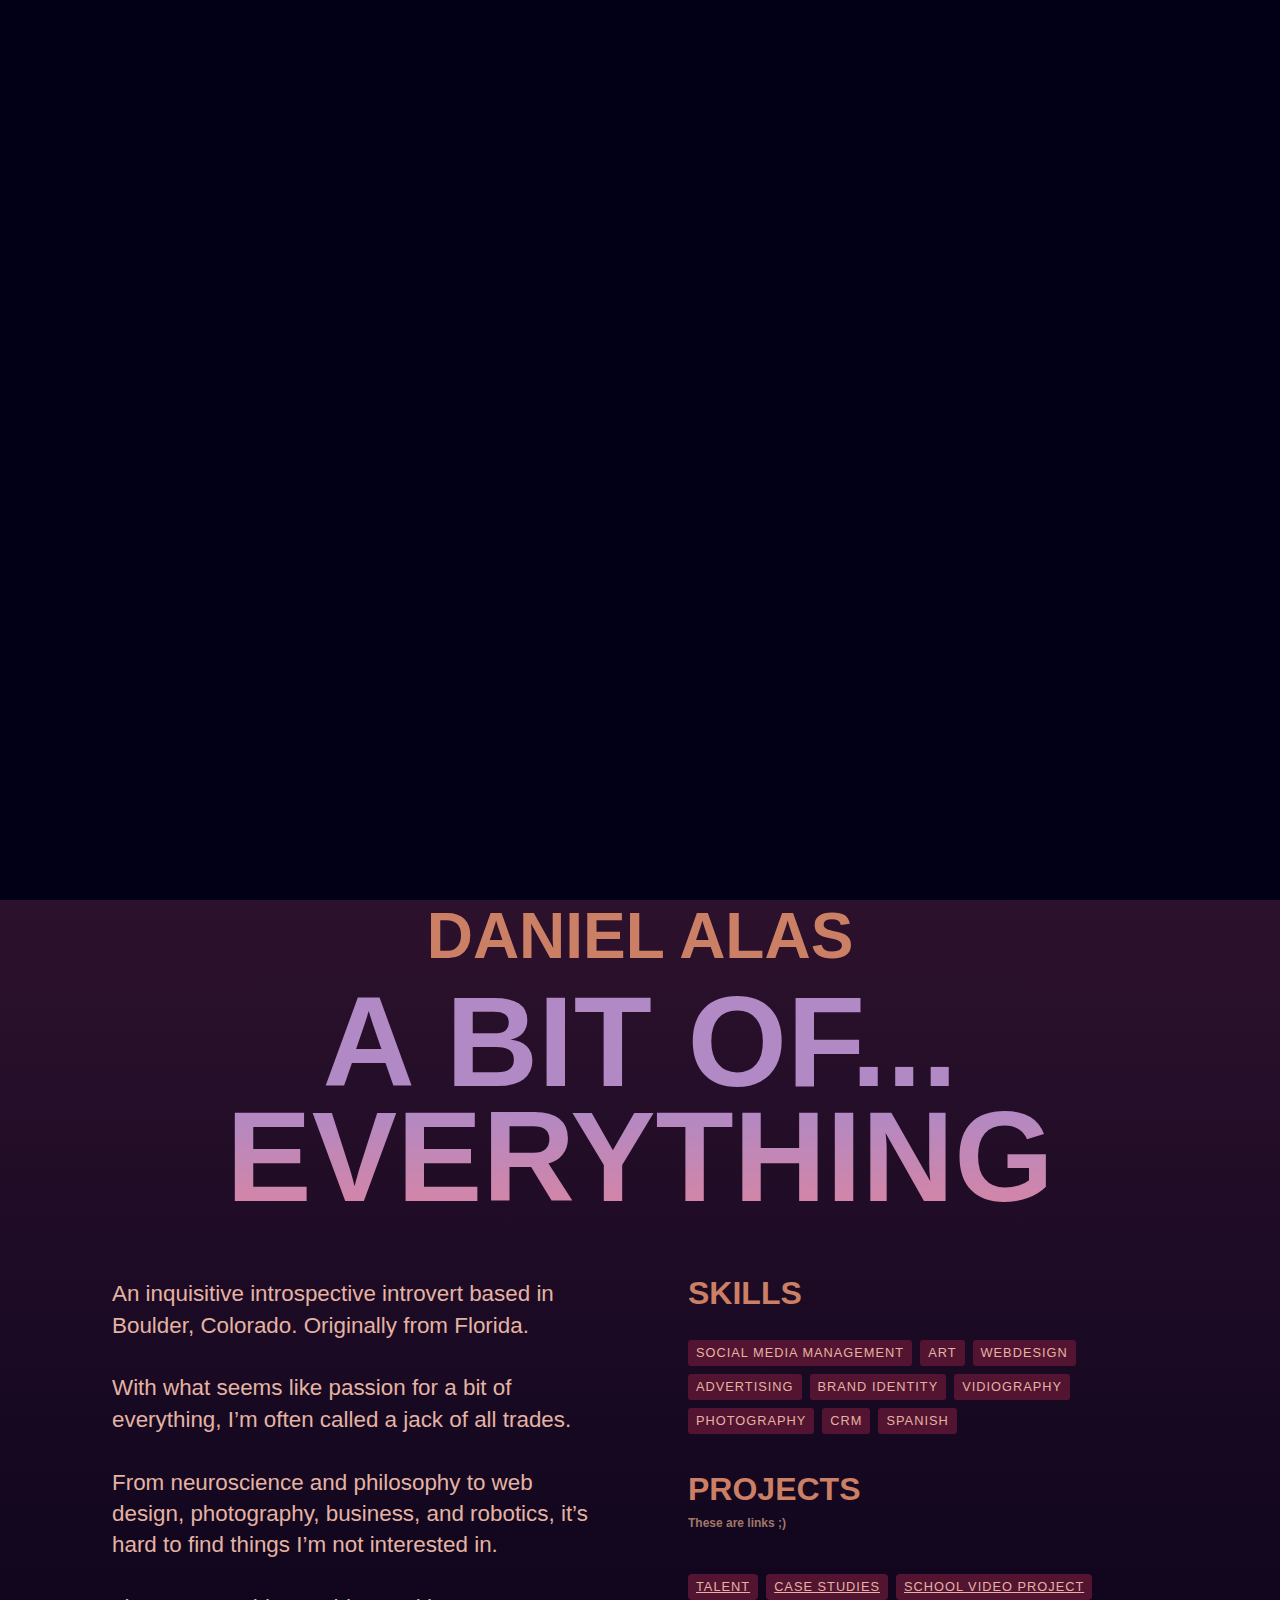
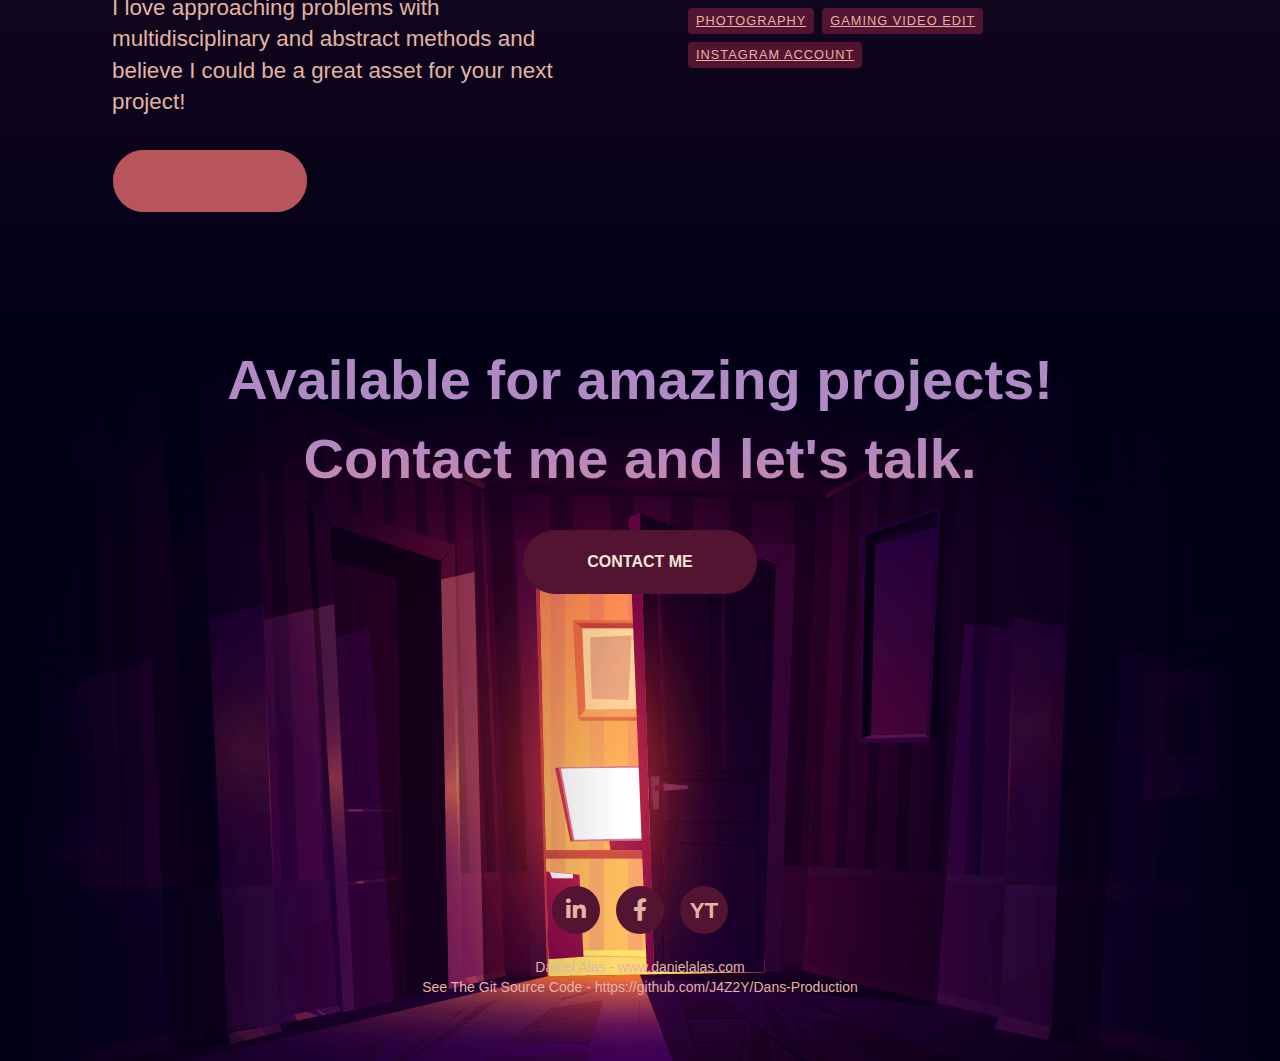
==== index.html @ 55c1faf8 "Added reference to the git repo" ====
<!DOCTYPE html><!--    -->
<!--    -->
<html data-wf-page="61171728a6a7d5e1baecce57" data-wf-site="61171728a6a7d51f69ecce53">
<head>
  <!-- Global site tag (gtag.js) - Google Analytics -->
<script async src="https://www.googletagmanager.com/gtag/js?id=G-XYP73SG556"></script>
<script>
  window.dataLayer = window.dataLayer || [];
  function gtag(){dataLayer.push(arguments);}
  gtag('js', new Date());

  gtag('config', 'G-XYP73SG556');
</script>
  <meta charset="utf-8">
  <title>Daniel Alas</title>
  <meta content="Dans Production - A bit of everything" name="description">
  <meta content="Daniel Alas" property="og:title">
  <meta content="Dans Production - A bit of everything" property="og:description">
  <meta content="https://uploads-ssl.webflow.com/61171728a6a7d51f69ecce53/6117708805e8d507746b0567_Logo.png" property="og:image">
  <meta content="Daniel Alas" property="twitter:title">
  <meta content="Dans Production - A bit of everything" property="twitter:description">
  <meta content="https://uploads-ssl.webflow.com/61171728a6a7d51f69ecce53/6117708805e8d507746b0567_Logo.png" property="twitter:image">
  <meta property="og:type" content="website">
  <meta content="summary_large_image" name="twitter:card">
  <meta content="width=device-width, initial-scale=1" name="viewport">
  <meta content="Webflow" name="generator">
  <link href="css/normalize.css" rel="stylesheet" type="text/css">
  <link href="css/webflow.css" rel="stylesheet" type="text/css">
  <link href="css/daniels-fresh-project-dc4efd.webflow.css" rel="stylesheet" type="text/css">
  <script src="https://ajax.googleapis.com/ajax/libs/webfont/1.6.26/webfont.js" type="text/javascript"></script>
  <script type="text/javascript">WebFont.load({  google: {    families: ["Poppins:regular,500,600,700","Gothic A1:100,200,300,regular,500,600,700,800,900:korean,latin"]  }});</script>
  <!-- [if lt IE 9]><script src="https://cdnjs.cloudflare.com/ajax/libs/html5shiv/3.7.3/html5shiv.min.js" type="text/javascript"></script><![endif] -->
  <script type="text/javascript">!function(o,c){var n=c.documentElement,t=" w-mod-";n.className+=t+"js",("ontouchstart"in o||o.DocumentTouch&&c instanceof DocumentTouch)&&(n.className+=t+"touch")}(window,document);</script>
  <link href="images/favicon.png" rel="shortcut icon" type="image/x-icon">
  <link href="images/webclip.png" rel="apple-touch-icon">
</head>
<body class="body">
  <div data-w-id="f0ec6333-4410-47f4-5c06-4917bf0ec063" style="opacity:1;display:flex" class="preloader">
    <div data-w-id="be2a70ac-d5a5-860f-606c-03b3da34591c" style="-webkit-transform:translate3d(0, 0%, 0) scale3d(1, 1, 1) rotateX(0) rotateY(0) rotateZ(0) skew(0, 0);-moz-transform:translate3d(0, 0%, 0) scale3d(1, 1, 1) rotateX(0) rotateY(0) rotateZ(0) skew(0, 0);-ms-transform:translate3d(0, 0%, 0) scale3d(1, 1, 1) rotateX(0) rotateY(0) rotateZ(0) skew(0, 0);transform:translate3d(0, 0%, 0) scale3d(1, 1, 1) rotateX(0) rotateY(0) rotateZ(0) skew(0, 0)" class="preloader__item">
      <div class="preloader__loading">
        <div data-w-id="85997367-0eeb-543f-940e-637367704ca3" style="width:0%" class="preloader__progressbar"></div>
      </div>
    </div>
    <div data-w-id="d725e00c-e576-3254-99c9-631831d4cf24" style="-webkit-transform:translate3d(0, 0%, 0) scale3d(1, 1, 1) rotateX(0) rotateY(0) rotateZ(0) skew(0, 0);-moz-transform:translate3d(0, 0%, 0) scale3d(1, 1, 1) rotateX(0) rotateY(0) rotateZ(0) skew(0, 0);-ms-transform:translate3d(0, 0%, 0) scale3d(1, 1, 1) rotateX(0) rotateY(0) rotateZ(0) skew(0, 0);transform:translate3d(0, 0%, 0) scale3d(1, 1, 1) rotateX(0) rotateY(0) rotateZ(0) skew(0, 0)" class="preloader__bg-top"></div>
    <div data-w-id="7676e533-2eca-bc58-a555-8d5848c1c18b" style="-webkit-transform:translate3d(0, 0%, 0) scale3d(1, 1, 1) rotateX(0) rotateY(0) rotateZ(0) skew(0, 0);-moz-transform:translate3d(0, 0%, 0) scale3d(1, 1, 1) rotateX(0) rotateY(0) rotateZ(0) skew(0, 0);-ms-transform:translate3d(0, 0%, 0) scale3d(1, 1, 1) rotateX(0) rotateY(0) rotateZ(0) skew(0, 0);transform:translate3d(0, 0%, 0) scale3d(1, 1, 1) rotateX(0) rotateY(0) rotateZ(0) skew(0, 0)" class="preloader__bg-middle"></div>
    <div data-w-id="40edfc5e-330c-0842-ba9a-e93a07b4bc9a" style="-webkit-transform:translate3d(0, 0%, 0) scale3d(1, 1, 1) rotateX(0) rotateY(0) rotateZ(0) skew(0, 0);-moz-transform:translate3d(0, 0%, 0) scale3d(1, 1, 1) rotateX(0) rotateY(0) rotateZ(0) skew(0, 0);-ms-transform:translate3d(0, 0%, 0) scale3d(1, 1, 1) rotateX(0) rotateY(0) rotateZ(0) skew(0, 0);transform:translate3d(0, 0%, 0) scale3d(1, 1, 1) rotateX(0) rotateY(0) rotateZ(0) skew(0, 0)" class="preloader__bg-bottom"></div>
  </div>
  <div class="section wf-section">
    <div class="hero"><img src="images/site-art.png" loading="lazy" sizes="(max-width: 479px) 100vw, (max-width: 767px) 640px, (max-width: 1920px) 100vw, 1920px" srcset="images/site-art-p-500.png 500w, images/site-art-p-800.png 800w, images/site-art-p-1080.png 1080w, images/site-art-p-1600.png 1600w, images/site-art.png 1920w" alt="" class="top01"><img src="images/top02.png" loading="lazy" data-w-id="95b7c731-2076-d7ae-b2ed-f2859d01ea46" sizes="(max-width: 479px) 100vw, (max-width: 767px) 640px, (max-width: 1920px) 100vw, 1920px" srcset="images/top02-p-500.png 500w, images/top02.png 1920w" alt="" class="top02"><img src="images/top03.png" loading="lazy" data-w-id="60f093dc-9df5-d80f-3506-9cb0f383c519" sizes="(max-width: 479px) 100vw, (max-width: 767px) 640px, (max-width: 1920px) 100vw, 1920px" srcset="images/top03-p-800.png 800w, images/top03-p-1080.png 1080w, images/top03.png 1920w" alt="" class="top03"><img src="images/top04.png" loading="lazy" data-w-id="05283c4a-725a-d33d-409a-b07b9ba25599" sizes="(max-width: 479px) 100vw, (max-width: 767px) 640px, (max-width: 1920px) 100vw, 1920px" srcset="images/top04-p-500.png 500w, images/top04-p-800.png 800w, images/top04.png 1920w" alt="" class="top04"><img src="images/top05.png" loading="lazy" data-w-id="2b49c42f-0330-0ae3-83e0-d937ae7bebce" sizes="(max-width: 479px) 100vw, (max-width: 767px) 640px, (max-width: 1920px) 100vw, 1920px" srcset="images/top05-p-500.png 500w, images/top05-p-800.png 800w, images/top05.png 1920w" alt="" class="top05"><img src="images/cloud01.png" loading="lazy" style="-webkit-transform:translate3d(-5%, 0, 0) scale3d(1, 1, 1) rotateX(0) rotateY(0) rotateZ(0) skew(0, 0);-moz-transform:translate3d(-5%, 0, 0) scale3d(1, 1, 1) rotateX(0) rotateY(0) rotateZ(0) skew(0, 0);-ms-transform:translate3d(-5%, 0, 0) scale3d(1, 1, 1) rotateX(0) rotateY(0) rotateZ(0) skew(0, 0);transform:translate3d(-5%, 0, 0) scale3d(1, 1, 1) rotateX(0) rotateY(0) rotateZ(0) skew(0, 0)" data-w-id="0bf76ba8-c0eb-d855-4736-4da4faddbd52" srcset="images/cloud01-p-500.png 500w, images/cloud01-p-800.png 800w, images/cloud01-p-1080.png 1080w, images/cloud01.png 1920w" sizes="(max-width: 479px) 100vw, (max-width: 767px) 640px, (max-width: 1920px) 100vw, 1920px" alt="" class="cloud01"><img src="images/cloud02.png" loading="lazy" style="-webkit-transform:translate3d(5%, 0, 0) scale3d(1, 1, 1) rotateX(0) rotateY(0) rotateZ(0) skew(0, 0);-moz-transform:translate3d(5%, 0, 0) scale3d(1, 1, 1) rotateX(0) rotateY(0) rotateZ(0) skew(0, 0);-ms-transform:translate3d(5%, 0, 0) scale3d(1, 1, 1) rotateX(0) rotateY(0) rotateZ(0) skew(0, 0);transform:translate3d(5%, 0, 0) scale3d(1, 1, 1) rotateX(0) rotateY(0) rotateZ(0) skew(0, 0)" data-w-id="0ebe3e31-745d-c65c-08d9-4a747c6b70b7" srcset="images/cloud02-p-500.png 500w, images/cloud02-p-800.png 800w, images/cloud02-p-1080.png 1080w, images/cloud02.png 1920w" sizes="(max-width: 479px) 100vw, (max-width: 767px) 640px, (max-width: 1920px) 100vw, 1920px" alt="" class="cloud02"><img src="images/cloud03.png" loading="lazy" style="-webkit-transform:translate3d(5%, 0, 0) scale3d(1, 1, 1) rotateX(0) rotateY(0) rotateZ(0) skew(0, 0);-moz-transform:translate3d(5%, 0, 0) scale3d(1, 1, 1) rotateX(0) rotateY(0) rotateZ(0) skew(0, 0);-ms-transform:translate3d(5%, 0, 0) scale3d(1, 1, 1) rotateX(0) rotateY(0) rotateZ(0) skew(0, 0);transform:translate3d(5%, 0, 0) scale3d(1, 1, 1) rotateX(0) rotateY(0) rotateZ(0) skew(0, 0)" data-w-id="6e4669a4-a9d8-efce-89c9-0eadb057ed52" srcset="images/cloud03-p-500.png 500w, images/cloud03-p-800.png 800w, images/cloud03-p-1080.png 1080w, images/cloud03.png 1920w" sizes="(max-width: 479px) 100vw, (max-width: 767px) 640px, (max-width: 1920px) 100vw, 1920px" alt="" class="cloud03"><img src="images/cloud04.png" loading="lazy" style="-webkit-transform:translate3d(-5%, 0, 0) scale3d(1, 1, 1) rotateX(0) rotateY(0) rotateZ(0) skew(0, 0);-moz-transform:translate3d(-5%, 0, 0) scale3d(1, 1, 1) rotateX(0) rotateY(0) rotateZ(0) skew(0, 0);-ms-transform:translate3d(-5%, 0, 0) scale3d(1, 1, 1) rotateX(0) rotateY(0) rotateZ(0) skew(0, 0);transform:translate3d(-5%, 0, 0) scale3d(1, 1, 1) rotateX(0) rotateY(0) rotateZ(0) skew(0, 0)" data-w-id="2231cc5d-3691-7d3b-9e6d-b14dacf86918" srcset="images/cloud04-p-500.png 500w, images/cloud04-p-800.png 800w, images/cloud04-p-1080.png 1080w, images/cloud04.png 1920w" sizes="(max-width: 479px) 100vw, (max-width: 767px) 640px, (max-width: 1920px) 100vw, 1920px" alt="" class="cloud04"><img src="images/cloud05.png" loading="lazy" style="-webkit-transform:translate3d(10%, 0, 0) scale3d(1, 1, 1) rotateX(0) rotateY(0) rotateZ(0) skew(0, 0);-moz-transform:translate3d(10%, 0, 0) scale3d(1, 1, 1) rotateX(0) rotateY(0) rotateZ(0) skew(0, 0);-ms-transform:translate3d(10%, 0, 0) scale3d(1, 1, 1) rotateX(0) rotateY(0) rotateZ(0) skew(0, 0);transform:translate3d(10%, 0, 0) scale3d(1, 1, 1) rotateX(0) rotateY(0) rotateZ(0) skew(0, 0)" data-w-id="cd47b1bc-8e8d-dbc9-6504-b94db9d162be" srcset="images/cloud05-p-500.png 500w, images/cloud05-p-800.png 800w, images/cloud05.png 1920w" sizes="(max-width: 479px) 100vw, (max-width: 767px) 640px, (max-width: 1920px) 100vw, 1920px" alt="" class="cloud05"><img src="images/cloud06.png" loading="lazy" style="-webkit-transform:translate3d(-5%, 0, 0) scale3d(1, 1, 1) rotateX(0) rotateY(0) rotateZ(0) skew(0, 0);-moz-transform:translate3d(-5%, 0, 0) scale3d(1, 1, 1) rotateX(0) rotateY(0) rotateZ(0) skew(0, 0);-ms-transform:translate3d(-5%, 0, 0) scale3d(1, 1, 1) rotateX(0) rotateY(0) rotateZ(0) skew(0, 0);transform:translate3d(-5%, 0, 0) scale3d(1, 1, 1) rotateX(0) rotateY(0) rotateZ(0) skew(0, 0)" data-w-id="1a36742a-f77c-7c5c-c04e-5d335a6ae9d1" srcset="images/cloud06-p-500.png 500w, images/cloud06-p-800.png 800w, images/cloud06.png 1920w" sizes="(max-width: 479px) 100vw, (max-width: 767px) 640px, (max-width: 1920px) 100vw, 1920px" alt="" class="cloud06"><img src="images/cloud07.png" loading="lazy" style="-webkit-transform:translate3d(5%, 0, 0) scale3d(1, 1, 1) rotateX(0) rotateY(0) rotateZ(0) skew(0, 0);-moz-transform:translate3d(5%, 0, 0) scale3d(1, 1, 1) rotateX(0) rotateY(0) rotateZ(0) skew(0, 0);-ms-transform:translate3d(5%, 0, 0) scale3d(1, 1, 1) rotateX(0) rotateY(0) rotateZ(0) skew(0, 0);transform:translate3d(5%, 0, 0) scale3d(1, 1, 1) rotateX(0) rotateY(0) rotateZ(0) skew(0, 0)" data-w-id="29175f77-226b-b5ae-eb5a-f88af017b6ba" srcset="images/cloud07-p-500.png 500w, images/cloud07-p-800.png 800w, images/cloud07.png 1920w" sizes="(max-width: 479px) 100vw, (max-width: 767px) 640px, (max-width: 1920px) 100vw, 1920px" alt="" class="cloud07"><img src="images/cloud08.png" loading="lazy" style="-webkit-transform:translate3d(-5%, 0, 0) scale3d(1, 1, 1) rotateX(0) rotateY(0) rotateZ(0) skew(0, 0);-moz-transform:translate3d(-5%, 0, 0) scale3d(1, 1, 1) rotateX(0) rotateY(0) rotateZ(0) skew(0, 0);-ms-transform:translate3d(-5%, 0, 0) scale3d(1, 1, 1) rotateX(0) rotateY(0) rotateZ(0) skew(0, 0);transform:translate3d(-5%, 0, 0) scale3d(1, 1, 1) rotateX(0) rotateY(0) rotateZ(0) skew(0, 0)" data-w-id="7bec5935-2399-e508-51f5-a389638a824b" srcset="images/cloud08-p-500.png 500w, images/cloud08-p-800.png 800w, images/cloud08.png 1920w" sizes="(max-width: 479px) 100vw, (max-width: 767px) 640px, (max-width: 1920px) 100vw, 1920px" alt="" class="cloud08"><img src="images/bottom01.png" loading="lazy" data-w-id="26036a97-6264-6b71-7b88-609ad77d15ad" sizes="(max-width: 479px) 100vw, (max-width: 767px) 640px, (max-width: 1920px) 100vw, 1920px" srcset="images/bottom01-p-500.png 500w, images/bottom01.png 1920w" alt="" class="bottom01"><img src="images/bottom02.png" loading="lazy" data-w-id="5556670b-ef32-6972-b1c7-11d1a56ed922" sizes="(max-width: 479px) 100vw, (max-width: 767px) 640px, (max-width: 1920px) 100vw, 1920px" srcset="images/bottom02-p-800.png 800w, images/bottom02-p-1080.png 1080w, images/bottom02.png 1920w" alt="" class="bottom02"><img src="images/bottom03.png" loading="lazy" data-w-id="218bc004-e1cd-e1a5-c3cd-2c741da474fe" sizes="(max-width: 479px) 100vw, (max-width: 767px) 640px, (max-width: 1920px) 100vw, 1920px" srcset="images/bottom03-p-500.png 500w, images/bottom03-p-800.png 800w, images/bottom03-p-1080.png 1080w, images/bottom03.png 1920w" alt="" class="bottom03"><img src="images/bottom04.png" loading="lazy" data-w-id="0ba683e6-8a63-d96a-b7b5-be2d02f76850" sizes="(max-width: 479px) 100vw, (max-width: 767px) 640px, (max-width: 1920px) 100vw, 1920px" srcset="images/bottom04-p-800.png 800w, images/bottom04-p-1080.png 1080w, images/bottom04.png 1920w" alt="" class="bottom04"><img src="images/bg_1.png" loading="lazy" data-w-id="049e0162-6cd3-7a88-7829-a751debab845" sizes="(max-width: 479px) 100vw, (max-width: 767px) 640px, (max-width: 1920px) 100vw, 1920px" srcset="images/bg_1-p-500.png 500w, images/bg_1-p-800.png 800w, images/bg_1-p-1080.png 1080w, images/bg_1.png 1920w" alt="" class="bg-hero"></div>
    <div class="content">
      <div class="content__container">
        <div class="content__intro">
          <h1 data-w-id="b078a090-c013-d410-b561-8df3d2e522ea">DANIEL ALAS</h1>
          <h2 data-w-id="b078a090-c013-d410-b561-8df3d2e522ec" class="h2__background">A bit of... everything</h2>
        </div>
        <div data-w-id="b078a090-c013-d410-b561-8df3d2e522f0" class="w-layout-grid about">
          <p><span>An inquisitive introspective introvert based in Boulder, Colorado. Originally from Florida.</span><br><br><span>With what seems like passion for a bit of everything, I’m often called a jack of all trades.</span><br>‍<br><span>From neuroscience and philosophy to web design, photography, business, and robotics, it’s hard to find things I’m not interested in.</span><br><br><span>I love approaching problems with multidisciplinary and abstract methods and believe I could be a great asset for your next project!</span><br></p>
          <div class="skills">
            <h3>skills</h3>
            <div class="tag__container">
              <div class="tag-no-link">Social media management</div>
              <div class="tag-no-link">Art</div>
              <div class="tag-no-link">webdesign</div>
              <div class="tag-no-link">Advertising</div>
              <div class="tag-no-link">brand identity</div>
              <div class="tag-no-link">vidiography</div>
              <div class="tag-no-link">photography</div>
              <div class="tag-no-link">CRM</div>
              <div class="tag-no-link">Spanish</div>
            </div>
            <h3>projects</h3>
            <h6 class="heading"><strong>These are links ;)</strong></h6>
            <div class="tag__container">
              <div class="tag">
                <a href="https://www.dropbox.com/s/2hzfd716kk03rli/Digital%20Talent%20Roster%207.1.19.pdf?dl=0" target="_blank" class="link-2">talent</a>
              </div>
              <div class="tag">
                <a href="https://case-studies-fd0b94.webflow.io/" target="_blank" class="link-3">case studies</a>
              </div>
              <div class="tag">
                <a href="https://www.youtube.com/watch?v=UWBwI-HG-7s" class="link-4">school video project</a>
              </div>
              <div class="tag">
                <a href="https://www.youtube.com/watch?v=GQjGzl2w6uE" class="link-7">photography</a>
              </div>
              <div class="tag">
                <a href="https://www.youtube.com/watch?v=PhicIhvj-Cw" class="link-5">Gaming video edit</a>
              </div>
              <div class="tag">
                <a href="https://www.instagram.com/awsome_humans/" class="link-6">instagram account</a>
              </div>
            </div>
          </div>
        </div>
        <div data-w-id="97a3c41d-2b20-51df-9348-325890c52a1e" class="button__magnetic ghosting">
          <a data-w-id="97a3c41d-2b20-51df-9348-325890c52a1f" style="opacity:0" href="documents/Resume---Daniel-Alas.pdf" class="button__magnetic-link default w-inline-block">
            <div class="button__magnetic-content">
              <div class="button__magnetic-txt">Résumé</div>
            </div>
          </a>
          <div class="button__magnetic ghost1"></div>
          <div class="button__magnetic ghost2"></div>
          <div class="button__magnetic ghost3"></div>
        </div>
      </div>
    </div>
    <div class="footer">
      <div class="footer__container">
        <div data-w-id="b64160ed-b902-812f-162f-5094dd1e878b" class="footer__contact">
          <p class="footer__paragraph">Available for amazing projects!<br>Contact me and let&#x27;s talk.</p>
          <div class="button__magnetic ghosting">
            <a data-w-id="a949cba2-4aca-a4b1-a086-45912722daca" href="mailto:danielalas65@gmail.com" class="button__magnetic-link default w-inline-block">
              <div class="button__magnetic-content">
                <div class="button__magnetic-txt">contact me</div>
              </div>
            </a>
            <div class="button__magnetic ghost1"></div>
            <div class="button__magnetic ghost2"></div>
            <div class="button__magnetic ghost3"></div>
          </div>
        </div>
        <div class="footer__bottom">
          <div class="social">
            <div class="social__icon-container">
              <a title="LinkedIn" href="https://linkedin.com/in/daniel-alas" target="_blank" class="social__icon-link w-inline-block">
                <div class="social-icon"></div>
                <div class="social__bg-over"></div>
                <div class="social__bg"></div>
              </a>
            </div>
            <div class="social__icon-container">
              <a title="Facebook" href="https://www.facebook.com/daniel.alas.7564129/" target="_blank" class="social__icon-link w-inline-block">
                <div class="social-icon"></div>
                <div class="social__bg-over"></div>
                <div class="social__bg"></div>
              </a>
            </div>
            <div class="social__icon-container">
              <a title="Vimeo" href="https://www.youtube.com/channel/UCWdoRUs7EwO1vxkekbkCSxw" target="_blank" class="social__icon-link w-inline-block">
                <div class="social-icon"><strong>YT</strong></div>
                <div class="social__bg-over"></div>
                <div class="social__bg"></div>
              </a>
            </div>
          </div>
          <div>Daniel Alas - <a href="https://danielalas.com" target="_blank" class="link">www.danielalas.com</a>
          <div>See The Git Source Code - <a href="https://github.com/J4Z2Y/Dans-Production" target="_blank" class="link">https://github.com/J4Z2Y/Dans-Production</a>
          </div>
        </div>
      </div>
    </div>
  </div>
  <script src="https://d3e54v103j8qbb.cloudfront.net/js/jquery-3.5.1.min.dc5e7f18c8.js?site=61171728a6a7d51f69ecce53" type="text/javascript" integrity="sha256-9/aliU8dGd2tb6OSsuzixeV4y/faTqgFtohetphbbj0=" crossorigin="anonymous"></script>
  <script src="js/webflow.js" type="text/javascript"></script>
  <!-- [if lte IE 9]><script src="https://cdnjs.cloudflare.com/ajax/libs/placeholders/3.0.2/placeholders.min.js"></script><![endif] -->
  <style>.letter {display: inline-block;} .tricksword {white-space: nowrap;}</style>
  <script src="https://cdnjs.cloudflare.com/ajax/libs/animejs/2.0.2/anime.min.js"></script>
  <script src="https://cdnjs.cloudflare.com/ajax/libs/protonet-jquery.inview/1.1.2/jquery.inview.min.js"></script>
  <script>

</script>
</body>
</html>
---- css/webflow.css ----
@font-face {
  font-family: 'webflow-icons';
  src: url("[data-uri]") format('truetype');
  font-weight: normal;
  font-style: normal;
}
[class^="w-icon-"],
[class*=" w-icon-"] {
  /* use !important to prevent issues with browser extensions that change fonts */
  font-family: 'webflow-icons' !important;
  speak: none;
  font-style: normal;
  font-weight: normal;
  font-variant: normal;
  text-transform: none;
  line-height: 1;
  /* Better Font Rendering =========== */
  -webkit-font-smoothing: antialiased;
  -moz-osx-font-smoothing: grayscale;
}
.w-icon-slider-right:before {
  content: "\e600";
}
.w-icon-slider-left:before {
  content: "\e601";
}
.w-icon-nav-menu:before {
  content: "\e602";
}
.w-icon-arrow-down:before,
.w-icon-dropdown-toggle:before {
  content: "\e603";
}
.w-icon-file-upload-remove:before {
  content: "\e900";
}
.w-icon-file-upload-icon:before {
  content: "\e903";
}
* {
  -webkit-box-sizing: border-box;
  -moz-box-sizing: border-box;
  box-sizing: border-box;
}
html {
  height: 100%;
}
body {
  margin: 0;
  min-height: 100%;
  background-color: #fff;
  font-family: Arial, sans-serif;
  font-size: 14px;
  line-height: 20px;
  color: #333;
}
img {
  max-width: 100%;
  vertical-align: middle;
  display: inline-block;
}
html.w-mod-touch * {
  background-attachment: scroll !important;
}
.w-block {
  display: block;
}
.w-inline-block {
  max-width: 100%;
  display: inline-block;
}
.w-clearfix:before,
.w-clearfix:after {
  content: " ";
  display: table;
  grid-column-start: 1;
  grid-row-start: 1;
  grid-column-end: 2;
  grid-row-end: 2;
}
.w-clearfix:after {
  clear: both;
}
.w-hidden {
  display: none;
}
.w-button {
  display: inline-block;
  padding: 9px 15px;
  background-color: #3898EC;
  color: white;
  border: 0;
  line-height: inherit;
  text-decoration: none;
  cursor: pointer;
  border-radius: 0;
}
input.w-button {
  -webkit-appearance: button;
}
html[data-w-dynpage] [data-w-cloak] {
  color: transparent !important;
}
.w-webflow-badge,
.w-webflow-badge * {
  position: static;
  left: auto;
  top: auto;
  right: auto;
  bottom: auto;
  z-index: auto;
  display: block;
  visibility: visible;
  overflow: visible;
  overflow-x: visible;
  overflow-y: visible;
  box-sizing: border-box;
  width: auto;
  height: auto;
  max-height: none;
  max-width: none;
  min-height: 0;
  min-width: 0;
  margin: 0;
  padding: 0;
  float: none;
  clear: none;
  border: 0 none transparent;
  border-radius: 0;
  background: none;
  background-image: none;
  background-position: 0% 0%;
  background-size: auto auto;
  background-repeat: repeat;
  background-origin: padding-box;
  background-clip: border-box;
  background-attachment: scroll;
  background-color: transparent;
  box-shadow: none;
  opacity: 1.0;
  transform: none;
  transition: none;
  direction: ltr;
  font-family: inherit;
  font-weight: inherit;
  color: inherit;
  font-size: inherit;
  line-height: inherit;
  font-style: inherit;
  font-variant: inherit;
  text-align: inherit;
  letter-spacing: inherit;
  text-decoration: inherit;
  text-indent: 0;
  text-transform: inherit;
  list-style-type: disc;
  text-shadow: none;
  font-smoothing: auto;
  vertical-align: baseline;
  cursor: inherit;
  white-space: inherit;
  word-break: normal;
  word-spacing: normal;
  word-wrap: normal;
}
.w-webflow-badge {
  position: fixed !important;
  display: inline-block !important;
  visibility: visible !important;
  opacity: 1 !important;
  z-index: 2147483647 !important;
  top: auto !important;
  right: 12px !important;
  bottom: 12px !important;
  left: auto !important;
  color: #AAADB0 !important;
  background-color: #fff !important;
  border-radius: 3px !important;
  padding: 6px 8px 6px 6px !important;
  font-size: 12px !important;
  opacity: 1.0 !important;
  line-height: 14px !important;
  text-decoration: none !important;
  transform: none !important;
  margin: 0 !important;
  width: auto !important;
  height: auto !important;
  overflow: visible !important;
  white-space: nowrap;
  box-shadow: 0 0 0 1px rgba(0, 0, 0, 0.1), 0px 1px 3px rgba(0, 0, 0, 0.1);
  cursor: pointer;
}
.w-webflow-badge > img {
  display: inline-block !important;
  visibility: visible !important;
  opacity: 1 !important;
  vertical-align: middle !important;
}
h1,
h2,
h3,
h4,
h5,
h6 {
  font-weight: bold;
  margin-bottom: 10px;
}
h1 {
  font-size: 38px;
  line-height: 44px;
  margin-top: 20px;
}
h2 {
  font-size: 32px;
  line-height: 36px;
  margin-top: 20px;
}
h3 {
  font-size: 24px;
  line-height: 30px;
  margin-top: 20px;
}
h4 {
  font-size: 18px;
  line-height: 24px;
  margin-top: 10px;
}
h5 {
  font-size: 14px;
  line-height: 20px;
  margin-top: 10px;
}
h6 {
  font-size: 12px;
  line-height: 18px;
  margin-top: 10px;
}
p {
  margin-top: 0;
  margin-bottom: 10px;
}
blockquote {
  margin: 0 0 10px 0;
  padding: 10px 20px;
  border-left: 5px solid #E2E2E2;
  font-size: 18px;
  line-height: 22px;
}
figure {
  margin: 0;
  margin-bottom: 10px;
}
figcaption {
  margin-top: 5px;
  text-align: center;
}
ul,
ol {
  margin-top: 0px;
  margin-bottom: 10px;
  padding-left: 40px;
}
.w-list-unstyled {
  padding-left: 0;
  list-style: none;
}
.w-embed:before,
.w-embed:after {
  content: " ";
  display: table;
  grid-column-start: 1;
  grid-row-start: 1;
  grid-column-end: 2;
  grid-row-end: 2;
}
.w-embed:after {
  clear: both;
}
.w-video {
  width: 100%;
  position: relative;
  padding: 0;
}
.w-video iframe,
.w-video object,
.w-video embed {
  position: absolute;
  top: 0;
  left: 0;
  width: 100%;
  height: 100%;
}
fieldset {
  padding: 0;
  margin: 0;
  border: 0;
}
button,
html input[type="button"],
input[type="reset"] {
  border: 0;
  cursor: pointer;
  -webkit-appearance: button;
}
.w-form {
  margin: 0 0 15px;
}
.w-form-done {
  display: none;
  padding: 20px;
  text-align: center;
  background-color: #dddddd;
}
.w-form-fail {
  display: none;
  margin-top: 10px;
  padding: 10px;
  background-color: #ffdede;
}
label {
  display: block;
  margin-bottom: 5px;
  font-weight: bold;
}
.w-input,
.w-select {
  display: block;
  width: 100%;
  height: 38px;
  padding: 8px 12px;
  margin-bottom: 10px;
  font-size: 14px;
  line-height: 1.428571429;
  color: #333333;
  vertical-align: middle;
  background-color: #ffffff;
  border: 1px solid #cccccc;
}
.w-input:-moz-placeholder,
.w-select:-moz-placeholder {
  color: #999;
}
.w-input::-moz-placeholder,
.w-select::-moz-placeholder {
  color: #999;
  opacity: 1;
}
.w-input:-ms-input-placeholder,
.w-select:-ms-input-placeholder {
  color: #999;
}
.w-input::-webkit-input-placeholder,
.w-select::-webkit-input-placeholder {
  color: #999;
}
.w-input:focus,
.w-select:focus {
  border-color: #3898EC;
  outline: 0;
}
.w-input[disabled],
.w-select[disabled],
.w-input[readonly],
.w-select[readonly],
fieldset[disabled] .w-input,
fieldset[disabled] .w-select {
  cursor: not-allowed;
  background-color: #eeeeee;
}
textarea.w-input,
textarea.w-select {
  height: auto;
}
.w-select {
  background-color: #f3f3f3;
}
.w-select[multiple] {
  height: auto;
}
.w-form-label {
  display: inline-block;
  cursor: pointer;
  font-weight: normal;
  margin-bottom: 0px;
}
.w-radio {
  display: block;
  margin-bottom: 5px;
  padding-left: 20px;
}
.w-radio:before,
.w-radio:after {
  content: " ";
  display: table;
  grid-column-start: 1;
  grid-row-start: 1;
  grid-column-end: 2;
  grid-row-end: 2;
}
.w-radio:after {
  clear: both;
}
.w-radio-input {
  margin: 4px 0 0;
  margin-top: 1px \9;
  line-height: normal;
  float: left;
  margin-left: -20px;
}
.w-radio-input {
  margin-top: 3px;
}
.w-file-upload {
  display: block;
  margin-bottom: 10px;
}
.w-file-upload-input {
  width: 0.1px;
  height: 0.1px;
  opacity: 0;
  overflow: hidden;
  position: absolute;
  z-index: -100;
}
.w-file-upload-default,
.w-file-upload-uploading,
.w-file-upload-success {
  display: inline-block;
  color: #333333;
}
.w-file-upload-error {
  display: block;
  margin-top: 10px;
}
.w-file-upload-default.w-hidden,
.w-file-upload-uploading.w-hidden,
.w-file-upload-error.w-hidden,
.w-file-upload-success.w-hidden {
  display: none;
}
.w-file-upload-uploading-btn {
  display: flex;
  font-size: 14px;
  font-weight: normal;
  cursor: pointer;
  margin: 0;
  padding: 8px 12px;
  border: 1px solid #cccccc;
  background-color: #fafafa;
}
.w-file-upload-file {
  display: flex;
  flex-grow: 1;
  justify-content: space-between;
  margin: 0;
  padding: 8px 9px 8px 11px;
  border: 1px solid #cccccc;
  background-color: #fafafa;
}
.w-file-upload-file-name {
  font-size: 14px;
  font-weight: normal;
  display: block;
}
.w-file-remove-link {
  margin-top: 3px;
  margin-left: 10px;
  width: auto;
  height: auto;
  padding: 3px;
  display: block;
  cursor: pointer;
}
.w-icon-file-upload-remove {
  margin: auto;
  font-size: 10px;
}
.w-file-upload-error-msg {
  display: inline-block;
  color: #ea384c;
  padding: 2px 0;
}
.w-file-upload-info {
  display: inline-block;
  line-height: 38px;
  padding: 0 12px;
}
.w-file-upload-label {
  display: inline-block;
  font-size: 14px;
  font-weight: normal;
  cursor: pointer;
  margin: 0;
  padding: 8px 12px;
  border: 1px solid #cccccc;
  background-color: #fafafa;
}
.w-icon-file-upload-icon,
.w-icon-file-upload-uploading {
  display: inline-block;
  margin-right: 8px;
  width: 20px;
}
.w-icon-file-upload-uploading {
  height: 20px;
}
.w-container {
  margin-left: auto;
  margin-right: auto;
  max-width: 940px;
}
.w-container:before,
.w-container:after {
  content: " ";
  display: table;
  grid-column-start: 1;
  grid-row-start: 1;
  grid-column-end: 2;
  grid-row-end: 2;
}
.w-container:after {
  clear: both;
}
.w-container .w-row {
  margin-left: -10px;
  margin-right: -10px;
}
.w-row:before,
.w-row:after {
  content: " ";
  display: table;
  grid-column-start: 1;
  grid-row-start: 1;
  grid-column-end: 2;
  grid-row-end: 2;
}
.w-row:after {
  clear: both;
}
.w-row .w-row {
  margin-left: 0;
  margin-right: 0;
}
.w-col {
  position: relative;
  float: left;
  width: 100%;
  min-height: 1px;
  padding-left: 10px;
  padding-right: 10px;
}
.w-col .w-col {
  padding-left: 0;
  padding-right: 0;
}
.w-col-1 {
  width: 8.33333333%;
}
.w-col-2 {
  width: 16.66666667%;
}
.w-col-3 {
  width: 25%;
}
.w-col-4 {
  width: 33.33333333%;
}
.w-col-5 {
  width: 41.66666667%;
}
.w-col-6 {
  width: 50%;
}
.w-col-7 {
  width: 58.33333333%;
}
.w-col-8 {
  width: 66.66666667%;
}
.w-col-9 {
  width: 75%;
}
.w-col-10 {
  width: 83.33333333%;
}
.w-col-11 {
  width: 91.66666667%;
}
.w-col-12 {
  width: 100%;
}
.w-hidden-main {
  display: none !important;
}
@media screen and (max-width: 991px) {
  .w-container {
    max-width: 728px;
  }
  .w-hidden-main {
    display: inherit !important;
  }
  .w-hidden-medium {
    display: none !important;
  }
  .w-col-medium-1 {
    width: 8.33333333%;
  }
  .w-col-medium-2 {
    width: 16.66666667%;
  }
  .w-col-medium-3 {
    width: 25%;
  }
  .w-col-medium-4 {
    width: 33.33333333%;
  }
  .w-col-medium-5 {
    width: 41.66666667%;
  }
  .w-col-medium-6 {
    width: 50%;
  }
  .w-col-medium-7 {
    width: 58.33333333%;
  }
  .w-col-medium-8 {
    width: 66.66666667%;
  }
  .w-col-medium-9 {
    width: 75%;
  }
  .w-col-medium-10 {
    width: 83.33333333%;
  }
  .w-col-medium-11 {
    width: 91.66666667%;
  }
  .w-col-medium-12 {
    width: 100%;
  }
  .w-col-stack {
    width: 100%;
    left: auto;
    right: auto;
  }
}
@media screen and (max-width: 767px) {
  .w-hidden-main {
    display: inherit !important;
  }
  .w-hidden-medium {
    display: inherit !important;
  }
  .w-hidden-small {
    display: none !important;
  }
  .w-row,
  .w-container .w-row {
    margin-left: 0;
    margin-right: 0;
  }
  .w-col {
    width: 100%;
    left: auto;
    right: auto;
  }
  .w-col-small-1 {
    width: 8.33333333%;
  }
  .w-col-small-2 {
    width: 16.66666667%;
  }
  .w-col-small-3 {
    width: 25%;
  }
  .w-col-small-4 {
    width: 33.33333333%;
  }
  .w-col-small-5 {
    width: 41.66666667%;
  }
  .w-col-small-6 {
    width: 50%;
  }
  .w-col-small-7 {
    width: 58.33333333%;
  }
  .w-col-small-8 {
    width: 66.66666667%;
  }
  .w-col-small-9 {
    width: 75%;
  }
  .w-col-small-10 {
    width: 83.33333333%;
  }
  .w-col-small-11 {
    width: 91.66666667%;
  }
  .w-col-small-12 {
    width: 100%;
  }
}
@media screen and (max-width: 479px) {
  .w-container {
    max-width: none;
  }
  .w-hidden-main {
    display: inherit !important;
  }
  .w-hidden-medium {
    display: inherit !important;
  }
  .w-hidden-small {
    display: inherit !important;
  }
  .w-hidden-tiny {
    display: none !important;
  }
  .w-col {
    width: 100%;
  }
  .w-col-tiny-1 {
    width: 8.33333333%;
  }
  .w-col-tiny-2 {
    width: 16.66666667%;
  }
  .w-col-tiny-3 {
    width: 25%;
  }
  .w-col-tiny-4 {
    width: 33.33333333%;
  }
  .w-col-tiny-5 {
    width: 41.66666667%;
  }
  .w-col-tiny-6 {
    width: 50%;
  }
  .w-col-tiny-7 {
    width: 58.33333333%;
  }
  .w-col-tiny-8 {
    width: 66.66666667%;
  }
  .w-col-tiny-9 {
    width: 75%;
  }
  .w-col-tiny-10 {
    width: 83.33333333%;
  }
  .w-col-tiny-11 {
    width: 91.66666667%;
  }
  .w-col-tiny-12 {
    width: 100%;
  }
}
.w-widget {
  position: relative;
}
.w-widget-map {
  width: 100%;
  height: 400px;
}
.w-widget-map label {
  width: auto;
  display: inline;
}
.w-widget-map img {
  max-width: inherit;
}
.w-widget-map .gm-style-iw {
  text-align: center;
}
.w-widget-map .gm-style-iw > button {
  display: none !important;
}
.w-widget-twitter {
  overflow: hidden;
}
.w-widget-twitter-count-shim {
  display: inline-block;
  vertical-align: top;
  position: relative;
  width: 28px;
  height: 20px;
  text-align: center;
  background: white;
  border: #758696 solid 1px;
  border-radius: 3px;
}
.w-widget-twitter-count-shim * {
  pointer-events: none;
  -webkit-user-select: none;
  -moz-user-select: none;
  -ms-user-select: none;
  user-select: none;
}
.w-widget-twitter-count-shim .w-widget-twitter-count-inner {
  position: relative;
  font-size: 15px;
  line-height: 12px;
  text-align: center;
  color: #999;
  font-family: serif;
}
.w-widget-twitter-count-shim .w-widget-twitter-count-clear {
  position: relative;
  display: block;
}
.w-widget-twitter-count-shim.w--large {
  width: 36px;
  height: 28px;
}
.w-widget-twitter-count-shim.w--large .w-widget-twitter-count-inner {
  font-size: 18px;
  line-height: 18px;
}
.w-widget-twitter-count-shim:not(.w--vertical) {
  margin-left: 5px;
  margin-right: 8px;
}
.w-widget-twitter-count-shim:not(.w--vertical).w--large {
  margin-left: 6px;
}
.w-widget-twitter-count-shim:not(.w--vertical):before,
.w-widget-twitter-count-shim:not(.w--vertical):after {
  top: 50%;
  left: 0;
  border: solid transparent;
  content: " ";
  height: 0;
  width: 0;
  position: absolute;
  pointer-events: none;
}
.w-widget-twitter-count-shim:not(.w--vertical):before {
  border-color: rgba(117, 134, 150, 0);
  border-right-color: #5d6c7b;
  border-width: 4px;
  margin-left: -9px;
  margin-top: -4px;
}
.w-widget-twitter-count-shim:not(.w--vertical).w--large:before {
  border-width: 5px;
  margin-left: -10px;
  margin-top: -5px;
}
.w-widget-twitter-count-shim:not(.w--vertical):after {
  border-color: rgba(255, 255, 255, 0);
  border-right-color: white;
  border-width: 4px;
  margin-left: -8px;
  margin-top: -4px;
}
.w-widget-twitter-count-shim:not(.w--vertical).w--large:after {
  border-width: 5px;
  margin-left: -9px;
  margin-top: -5px;
}
.w-widget-twitter-count-shim.w--vertical {
  width: 61px;
  height: 33px;
  margin-bottom: 8px;
}
.w-widget-twitter-count-shim.w--vertical:before,
.w-widget-twitter-count-shim.w--vertical:after {
  top: 100%;
  left: 50%;
  border: solid transparent;
  content: " ";
  height: 0;
  width: 0;
  position: absolute;
  pointer-events: none;
}
.w-widget-twitter-count-shim.w--vertical:before {
  border-color: rgba(117, 134, 150, 0);
  border-top-color: #5d6c7b;
  border-width: 5px;
  margin-left: -5px;
}
.w-widget-twitter-count-shim.w--vertical:after {
  border-color: rgba(255, 255, 255, 0);
  border-top-color: white;
  border-width: 4px;
  margin-left: -4px;
}
.w-widget-twitter-count-shim.w--vertical .w-widget-twitter-count-inner {
  font-size: 18px;
  line-height: 22px;
}
.w-widget-twitter-count-shim.w--vertical.w--large {
  width: 76px;
}
.w-widget-gplus {
  overflow: hidden;
}
.w-background-video {
  position: relative;
  overflow: hidden;
  height: 500px;
  color: white;
}
.w-background-video > video {
  background-size: cover;
  background-position: 50% 50%;
  position: absolute;
  margin: auto;
  width: 100%;
  height: 100%;
  right: -100%;
  bottom: -100%;
  top: -100%;
  left: -100%;
  object-fit: cover;
  z-index: -100;
}
.w-background-video > video::-webkit-media-controls-start-playback-button {
  display: none !important;
  -webkit-appearance: none;
}
.w-slider {
  position: relative;
  height: 300px;
  text-align: center;
  background: #dddddd;
  clear: both;
  -webkit-tap-highlight-color: rgba(0, 0, 0, 0);
  tap-highlight-color: rgba(0, 0, 0, 0);
}
.w-slider-mask {
  position: relative;
  display: block;
  overflow: hidden;
  z-index: 1;
  left: 0;
  right: 0;
  height: 100%;
  white-space: nowrap;
}
.w-slide {
  position: relative;
  display: inline-block;
  vertical-align: top;
  width: 100%;
  height: 100%;
  white-space: normal;
  text-align: left;
}
.w-slider-nav {
  position: absolute;
  z-index: 2;
  top: auto;
  right: 0;
  bottom: 0;
  left: 0;
  margin: auto;
  padding-top: 10px;
  height: 40px;
  text-align: center;
  -webkit-tap-highlight-color: rgba(0, 0, 0, 0);
  tap-highlight-color: rgba(0, 0, 0, 0);
}
.w-slider-nav.w-round > div {
  border-radius: 100%;
}
.w-slider-nav.w-num > div {
  width: auto;
  height: auto;
  padding: 0.2em 0.5em;
  font-size: inherit;
  line-height: inherit;
}
.w-slider-nav.w-shadow > div {
  box-shadow: 0 0 3px rgba(51, 51, 51, 0.4);
}
.w-slider-nav-invert {
  color: #fff;
}
.w-slider-nav-invert > div {
  background-color: rgba(34, 34, 34, 0.4);
}
.w-slider-nav-invert > div.w-active {
  background-color: #222;
}
.w-slider-dot {
  position: relative;
  display: inline-block;
  width: 1em;
  height: 1em;
  background-color: rgba(255, 255, 255, 0.4);
  cursor: pointer;
  margin: 0 3px 0.5em;
  transition: background-color 100ms, color 100ms;
}
.w-slider-dot.w-active {
  background-color: #fff;
}
.w-slider-dot:focus {
  outline: none;
  box-shadow: 0px 0px 0px 2px #fff;
}
.w-slider-dot:focus.w-active {
  box-shadow: none;
}
.w-slider-arrow-left,
.w-slider-arrow-right {
  position: absolute;
  width: 80px;
  top: 0;
  right: 0;
  bottom: 0;
  left: 0;
  margin: auto;
  cursor: pointer;
  overflow: hidden;
  color: white;
  font-size: 40px;
  -webkit-tap-highlight-color: rgba(0, 0, 0, 0);
  tap-highlight-color: rgba(0, 0, 0, 0);
  -webkit-user-select: none;
  -moz-user-select: none;
  -ms-user-select: none;
  user-select: none;
}
.w-slider-arrow-left [class^='w-icon-'],
.w-slider-arrow-right [class^='w-icon-'],
.w-slider-arrow-left [class*=' w-icon-'],
.w-slider-arrow-right [class*=' w-icon-'] {
  position: absolute;
}
.w-slider-arrow-left:focus,
.w-slider-arrow-right:focus {
  outline: 0;
}
.w-slider-arrow-left {
  z-index: 3;
  right: auto;
}
.w-slider-arrow-right {
  z-index: 4;
  left: auto;
}
.w-icon-slider-left,
.w-icon-slider-right {
  top: 0;
  right: 0;
  bottom: 0;
  left: 0;
  margin: auto;
  width: 1em;
  height: 1em;
}
.w-slider-aria-label {
  border: 0;
  clip: rect(0 0 0 0);
  height: 1px;
  margin: -1px;
  overflow: hidden;
  padding: 0;
  position: absolute;
  width: 1px;
}
.w-slider-force-show {
  display: block !important;
}
.w-dropdown {
  display: inline-block;
  position: relative;
  text-align: left;
  margin-left: auto;
  margin-right: auto;
  z-index: 900;
}
.w-dropdown-btn,
.w-dropdown-toggle,
.w-dropdown-link {
  position: relative;
  vertical-align: top;
  text-decoration: none;
  color: #222222;
  padding: 20px;
  text-align: left;
  margin-left: auto;
  margin-right: auto;
  white-space: nowrap;
}
.w-dropdown-toggle {
  -webkit-user-select: none;
  -moz-user-select: none;
  -ms-user-select: none;
  user-select: none;
  display: inline-block;
  cursor: pointer;
  padding-right: 40px;
}
.w-dropdown-toggle:focus {
  outline: 0;
}
.w-icon-dropdown-toggle {
  position: absolute;
  top: 0;
  right: 0;
  bottom: 0;
  margin: auto;
  margin-right: 20px;
  width: 1em;
  height: 1em;
}
.w-dropdown-list {
  position: absolute;
  background: #dddddd;
  display: none;
  min-width: 100%;
}
.w-dropdown-list.w--open {
  display: block;
}
.w-dropdown-link {
  padding: 10px 20px;
  display: block;
  color: #222222;
}
.w-dropdown-link.w--current {
  color: #0082f3;
}
.w-dropdown-link:focus {
  outline: 0;
}
@media screen and (max-width: 767px) {
  .w-nav-brand {
    padding-left: 10px;
  }
}
/**
 * ## Note
 * Safari (on both iOS and OS X) does not handle viewport units (vh, vw) well.
 * For example percentage units do not work on descendants of elements that
 * have any dimensions expressed in viewport units. It also doesn’t handle them at
 * all in `calc()`.
 */
/**
 * Wrapper around all lightbox elements
 *
 * 1. Since the lightbox can receive focus, IE also gives it an outline.
 * 2. Fixes flickering on Chrome when a transition is in progress
 *    underneath the lightbox.
 */
.w-lightbox-backdrop {
  color: #000;
  cursor: auto;
  font-family: serif;
  font-size: medium;
  font-style: normal;
  font-variant: normal;
  font-weight: normal;
  letter-spacing: normal;
  line-height: normal;
  list-style: disc;
  text-align: start;
  text-indent: 0;
  text-shadow: none;
  text-transform: none;
  visibility: visible;
  white-space: normal;
  word-break: normal;
  word-spacing: normal;
  word-wrap: normal;
  position: fixed;
  top: 0;
  right: 0;
  bottom: 0;
  left: 0;
  color: #fff;
  font-family: "Helvetica Neue", Helvetica, Ubuntu, "Segoe UI", Verdana, sans-serif;
  font-size: 17px;
  line-height: 1.2;
  font-weight: 300;
  text-align: center;
  background: rgba(0, 0, 0, 0.9);
  z-index: 2000;
  outline: 0;
  /* 1 */
  opacity: 0;
  -webkit-user-select: none;
  -moz-user-select: none;
  -ms-user-select: none;
  -webkit-tap-highlight-color: transparent;
  -webkit-transform: translate(0, 0);
  /* 2 */
}
/**
 * Neat trick to bind the rubberband effect to our canvas instead of the whole
 * document on iOS. It also prevents a bug that causes the document underneath to scroll.
 */
.w-lightbox-backdrop,
.w-lightbox-container {
  height: 100%;
  overflow: auto;
  -webkit-overflow-scrolling: touch;
}
.w-lightbox-content {
  position: relative;
  height: 100vh;
  overflow: hidden;
}
.w-lightbox-view {
  position: absolute;
  width: 100vw;
  height: 100vh;
  opacity: 0;
}
.w-lightbox-view:before {
  content: "";
  height: 100vh;
}
/* .w-lightbox-content */
.w-lightbox-group,
.w-lightbox-group .w-lightbox-view,
.w-lightbox-group .w-lightbox-view:before {
  height: 86vh;
}
.w-lightbox-frame,
.w-lightbox-view:before {
  display: inline-block;
  vertical-align: middle;
}
/*
 * 1. Remove default margin set by user-agent on the <figure> element.
 */
.w-lightbox-figure {
  position: relative;
  margin: 0;
  /* 1 */
}
.w-lightbox-group .w-lightbox-figure {
  cursor: pointer;
}
/**
 * IE adds image dimensions as width and height attributes on the IMG tag,
 * but we need both width and height to be set to auto to enable scaling.
 */
.w-lightbox-img {
  width: auto;
  height: auto;
  max-width: none;
}
/**
 * 1. Reset if style is set by user on "All Images"
 */
.w-lightbox-image {
  display: block;
  float: none;
  /* 1 */
  max-width: 100vw;
  max-height: 100vh;
}
.w-lightbox-group .w-lightbox-image {
  max-height: 86vh;
}
.w-lightbox-caption {
  position: absolute;
  right: 0;
  bottom: 0;
  left: 0;
  padding: .5em 1em;
  background: rgba(0, 0, 0, 0.4);
  text-align: left;
  text-overflow: ellipsis;
  white-space: nowrap;
  overflow: hidden;
}
.w-lightbox-embed {
  position: absolute;
  top: 0;
  right: 0;
  bottom: 0;
  left: 0;
  width: 100%;
  height: 100%;
}
.w-lightbox-control {
  position: absolute;
  top: 0;
  width: 4em;
  background-size: 24px;
  background-repeat: no-repeat;
  background-position: center;
  cursor: pointer;
  -webkit-transition: all .3s;
  transition: all .3s;
}
.w-lightbox-left {
  display: none;
  bottom: 0;
  left: 0;
  /* <svg xmlns="http://www.w3.org/2000/svg" viewBox="-20 0 24 40" width="24" height="40"><g transform="rotate(45)"><path d="m0 0h5v23h23v5h-28z" opacity=".4"/><path d="m1 1h3v23h23v3h-26z" fill="#fff"/></g></svg> */
  background-image: url("[data-uri]");
}
.w-lightbox-right {
  display: none;
  right: 0;
  bottom: 0;
  /* <svg xmlns="http://www.w3.org/2000/svg" viewBox="-4 0 24 40" width="24" height="40"><g transform="rotate(45)"><path d="m0-0h28v28h-5v-23h-23z" opacity=".4"/><path d="m1 1h26v26h-3v-23h-23z" fill="#fff"/></g></svg> */
  background-image: url("[data-uri]");
}
/*
 * Without specifying the with and height inside the SVG, all versions of IE render the icon too small.
 * The bug does not seem to manifest itself if the elements are tall enough such as the above arrows.
 * (http://stackoverflow.com/questions/16092114/background-size-differs-in-internet-explorer)
 */
.w-lightbox-close {
  right: 0;
  height: 2.6em;
  /* <svg xmlns="http://www.w3.org/2000/svg" viewBox="-4 0 18 17" width="18" height="17"><g transform="rotate(45)"><path d="m0 0h7v-7h5v7h7v5h-7v7h-5v-7h-7z" opacity=".4"/><path d="m1 1h7v-7h3v7h7v3h-7v7h-3v-7h-7z" fill="#fff"/></g></svg> */
  background-image: url("[data-uri]");
  background-size: 18px;
}
/**
 * 1. All IE versions add extra space at the bottom without this.
 */
.w-lightbox-strip {
  position: absolute;
  bottom: 0;
  left: 0;
  right: 0;
  padding: 0 1vh;
  line-height: 0;
  /* 1 */
  white-space: nowrap;
  overflow-x: auto;
  overflow-y: hidden;
}
/*
 * 1. We use content-box to avoid having to do `width: calc(10vh + 2vw)`
 *    which doesn’t work in Safari anyway.
 * 2. Chrome renders images pixelated when switching to GPU. Making sure
 *    the parent is also rendered on the GPU (by setting translate3d for
 *    example) fixes this behavior.
 */
.w-lightbox-item {
  display: inline-block;
  width: 10vh;
  padding: 2vh 1vh;
  box-sizing: content-box;
  /* 1 */
  cursor: pointer;
  -webkit-transform: translate3d(0, 0, 0);
  /* 2 */
}
.w-lightbox-active {
  opacity: .3;
}
.w-lightbox-thumbnail {
  position: relative;
  height: 10vh;
  background: #222;
  overflow: hidden;
}
.w-lightbox-thumbnail-image {
  position: absolute;
  top: 0;
  left: 0;
}
.w-lightbox-thumbnail .w-lightbox-tall {
  top: 50%;
  width: 100%;
  -webkit-transform: translate(0, -50%);
  -ms-transform: translate(0, -50%);
  transform: translate(0, -50%);
}
.w-lightbox-thumbnail .w-lightbox-wide {
  left: 50%;
  height: 100%;
  -webkit-transform: translate(-50%, 0);
  -ms-transform: translate(-50%, 0);
  transform: translate(-50%, 0);
}
/*
 * Spinner
 *
 * Absolute pixel values are used to avoid rounding errors that would cause
 * the white spinning element to be misaligned with the track.
 */
.w-lightbox-spinner {
  position: absolute;
  top: 50%;
  left: 50%;
  box-sizing: border-box;
  width: 40px;
  height: 40px;
  margin-top: -20px;
  margin-left: -20px;
  border: 5px solid rgba(0, 0, 0, 0.4);
  border-radius: 50%;
  -webkit-animation: spin .8s infinite linear;
  animation: spin .8s infinite linear;
}
.w-lightbox-spinner:after {
  content: "";
  position: absolute;
  top: -4px;
  right: -4px;
  bottom: -4px;
  left: -4px;
  border: 3px solid transparent;
  border-bottom-color: #fff;
  border-radius: 50%;
}
/*
 * Utility classes
 */
.w-lightbox-hide {
  display: none;
}
.w-lightbox-noscroll {
  overflow: hidden;
}
@media (min-width: 768px) {
  .w-lightbox-content {
    height: 96vh;
    margin-top: 2vh;
  }
  .w-lightbox-view,
  .w-lightbox-view:before {
    height: 96vh;
  }
  /* .w-lightbox-content */
  .w-lightbox-group,
  .w-lightbox-group .w-lightbox-view,
  .w-lightbox-group .w-lightbox-view:before {
    height: 84vh;
  }
  .w-lightbox-image {
    max-width: 96vw;
    max-height: 96vh;
  }
  .w-lightbox-group .w-lightbox-image {
    max-width: 82.3vw;
    max-height: 84vh;
  }
  .w-lightbox-left,
  .w-lightbox-right {
    display: block;
    opacity: .5;
  }
  .w-lightbox-close {
    opacity: .8;
  }
  .w-lightbox-control:hover {
    opacity: 1;
  }
}
.w-lightbox-inactive,
.w-lightbox-inactive:hover {
  opacity: 0;
}
.w-richtext:before,
.w-richtext:after {
  content: " ";
  display: table;
  grid-column-start: 1;
  grid-row-start: 1;
  grid-column-end: 2;
  grid-row-end: 2;
}
.w-richtext:after {
  clear: both;
}
.w-richtext[contenteditable="true"]:before,
.w-richtext[contenteditable="true"]:after {
  white-space: initial;
}
.w-richtext ol,
.w-richtext ul {
  overflow: hidden;
}
.w-richtext .w-richtext-figure-selected.w-richtext-figure-type-video div:after,
.w-richtext .w-richtext-figure-selected[data-rt-type="video"] div:after {
  outline: 2px solid #2895f7;
}
.w-richtext .w-richtext-figure-selected.w-richtext-figure-type-image div,
.w-richtext .w-richtext-figure-selected[data-rt-type="image"] div {
  outline: 2px solid #2895f7;
}
.w-richtext figure.w-richtext-figure-type-video > div:after,
.w-richtext figure[data-rt-type="video"] > div:after {
  content: '';
  position: absolute;
  display: none;
  left: 0;
  top: 0;
  right: 0;
  bottom: 0;
}
.w-richtext figure {
  position: relative;
  max-width: 60%;
}
.w-richtext figure > div:before {
  cursor: default!important;
}
.w-richtext figure img {
  width: 100%;
}
.w-richtext figure figcaption.w-richtext-figcaption-placeholder {
  opacity: 0.6;
}
.w-richtext figure div {
  /* fix incorrectly sized selection border in the data manager */
  font-size: 0px;
  color: transparent;
}
.w-richtext figure.w-richtext-figure-type-image,
.w-richtext figure[data-rt-type="image"] {
  display: table;
}
.w-richtext figure.w-richtext-figure-type-image > div,
.w-richtext figure[data-rt-type="image"] > div {
  display: inline-block;
}
.w-richtext figure.w-richtext-figure-type-image > figcaption,
.w-richtext figure[data-rt-type="image"] > figcaption {
  display: table-caption;
  caption-side: bottom;
}
.w-richtext figure.w-richtext-figure-type-video,
.w-richtext figure[data-rt-type="video"] {
  width: 60%;
  height: 0;
}
.w-richtext figure.w-richtext-figure-type-video iframe,
.w-richtext figure[data-rt-type="video"] iframe {
  position: absolute;
  top: 0;
  left: 0;
  width: 100%;
  height: 100%;
}
.w-richtext figure.w-richtext-figure-type-video > div,
.w-richtext figure[data-rt-type="video"] > div {
  width: 100%;
}
.w-richtext figure.w-richtext-align-center {
  margin-right: auto;
  margin-left: auto;
  clear: both;
}
.w-richtext figure.w-richtext-align-center.w-richtext-figure-type-image > div,
.w-richtext figure.w-richtext-align-center[data-rt-type="image"] > div {
  max-width: 100%;
}
.w-richtext figure.w-richtext-align-normal {
  clear: both;
}
.w-richtext figure.w-richtext-align-fullwidth {
  width: 100%;
  max-width: 100%;
  text-align: center;
  clear: both;
  display: block;
  margin-right: auto;
  margin-left: auto;
}
.w-richtext figure.w-richtext-align-fullwidth > div {
  display: inline-block;
  /* padding-bottom is used for aspect ratios in video figures
      we want the div to inherit that so hover/selection borders in the designer-canvas
      fit right*/
  padding-bottom: inherit;
}
.w-richtext figure.w-richtext-align-fullwidth > figcaption {
  display: block;
}
.w-richtext figure.w-richtext-align-floatleft {
  float: left;
  margin-right: 15px;
  clear: none;
}
.w-richtext figure.w-richtext-align-floatright {
  float: right;
  margin-left: 15px;
  clear: none;
}
.w-nav {
  position: relative;
  background: #dddddd;
  z-index: 1000;
}
.w-nav:before,
.w-nav:after {
  content: " ";
  display: table;
  grid-column-start: 1;
  grid-row-start: 1;
  grid-column-end: 2;
  grid-row-end: 2;
}
.w-nav:after {
  clear: both;
}
.w-nav-brand {
  position: relative;
  float: left;
  text-decoration: none;
  color: #333333;
}
.w-nav-link {
  position: relative;
  display: inline-block;
  vertical-align: top;
  text-decoration: none;
  color: #222222;
  padding: 20px;
  text-align: left;
  margin-left: auto;
  margin-right: auto;
}
.w-nav-link.w--current {
  color: #0082f3;
}
.w-nav-menu {
  position: relative;
  float: right;
}
[data-nav-menu-open] {
  display: block !important;
  position: absolute;
  top: 100%;
  left: 0;
  right: 0;
  background: #C8C8C8;
  text-align: center;
  overflow: visible;
  min-width: 200px;
}
.w--nav-link-open {
  display: block;
  position: relative;
}
.w-nav-overlay {
  position: absolute;
  overflow: hidden;
  display: none;
  top: 100%;
  left: 0;
  right: 0;
  width: 100%;
}
.w-nav-overlay [data-nav-menu-open] {
  top: 0;
}
.w-nav[data-animation="over-left"] .w-nav-overlay {
  width: auto;
}
.w-nav[data-animation="over-left"] .w-nav-overlay,
.w-nav[data-animation="over-left"] [data-nav-menu-open] {
  right: auto;
  z-index: 1;
  top: 0;
}
.w-nav[data-animation="over-right"] .w-nav-overlay {
  width: auto;
}
.w-nav[data-animation="over-right"] .w-nav-overlay,
.w-nav[data-animation="over-right"] [data-nav-menu-open] {
  left: auto;
  z-index: 1;
  top: 0;
}
.w-nav-button {
  position: relative;
  float: right;
  padding: 18px;
  font-size: 24px;
  display: none;
  cursor: pointer;
  -webkit-tap-highlight-color: rgba(0, 0, 0, 0);
  tap-highlight-color: rgba(0, 0, 0, 0);
  -webkit-user-select: none;
  -moz-user-select: none;
  -ms-user-select: none;
  user-select: none;
}
.w-nav-button:focus {
  outline: 0;
}
.w-nav-button.w--open {
  background-color: #C8C8C8;
  color: white;
}
.w-nav[data-collapse="all"] .w-nav-menu {
  display: none;
}
.w-nav[data-collapse="all"] .w-nav-button {
  display: block;
}
.w--nav-dropdown-open {
  display: block;
}
.w--nav-dropdown-toggle-open {
  display: block;
}
.w--nav-dropdown-list-open {
  position: static;
}
@media screen and (max-width: 991px) {
  .w-nav[data-collapse="medium"] .w-nav-menu {
    display: none;
  }
  .w-nav[data-collapse="medium"] .w-nav-button {
    display: block;
  }
}
@media screen and (max-width: 767px) {
  .w-nav[data-collapse="small"] .w-nav-menu {
    display: none;
  }
  .w-nav[data-collapse="small"] .w-nav-button {
    display: block;
  }
  .w-nav-brand {
    padding-left: 10px;
  }
}
@media screen and (max-width: 479px) {
  .w-nav[data-collapse="tiny"] .w-nav-menu {
    display: none;
  }
  .w-nav[data-collapse="tiny"] .w-nav-button {
    display: block;
  }
}
.w-tabs {
  position: relative;
}
.w-tabs:before,
.w-tabs:after {
  content: " ";
  display: table;
  grid-column-start: 1;
  grid-row-start: 1;
  grid-column-end: 2;
  grid-row-end: 2;
}
.w-tabs:after {
  clear: both;
}
.w-tab-menu {
  position: relative;
}
.w-tab-link {
  position: relative;
  display: inline-block;
  vertical-align: top;
  text-decoration: none;
  padding: 9px 30px;
  text-align: left;
  cursor: pointer;
  color: #222222;
  background-color: #dddddd;
}
.w-tab-link.w--current {
  background-color: #C8C8C8;
}
.w-tab-link:focus {
  outline: 0;
}
.w-tab-content {
  position: relative;
  display: block;
  overflow: hidden;
}
.w-tab-pane {
  position: relative;
  display: none;
}
.w--tab-active {
  display: block;
}
@media screen and (max-width: 479px) {
  .w-tab-link {
    display: block;
  }
}
.w-ix-emptyfix:after {
  content: "";
}
@keyframes spin {
  0% {
    transform: rotate(0deg);
  }
  100% {
    transform: rotate(360deg);
  }
}
.w-dyn-empty {
  padding: 10px;
  background-color: #dddddd;
}
.w-dyn-hide {
  display: none !important;
}
.w-dyn-bind-empty {
  display: none !important;
}
.w-condition-invisible {
  display: none !important;
}
---- css/daniels-fresh-project-dc4efd.webflow.css ----
.w-layout-grid {
  display: -ms-grid;
  display: grid;
  grid-auto-columns: 1fr;
  -ms-grid-columns: 1fr 1fr;
  grid-template-columns: 1fr 1fr;
  -ms-grid-rows: auto auto;
  grid-template-rows: auto auto;
  grid-row-gap: 16px;
  grid-column-gap: 16px;
}

h1 {
  margin-top: 0px;
  margin-bottom: 16px;
  color: #cb7f65;
  font-size: 4rem;
  line-height: 1;
  font-weight: 600;
  text-transform: uppercase;
}

h2 {
  margin-top: 0px;
  margin-bottom: 0px;
  background-image: url('../images/bg_2.png');
  background-position: 50% 50%;
  background-size: cover;
  background-attachment: fixed;
  color: #d26066;
  font-size: 8rem;
  line-height: 0.9;
  font-weight: 700;
  text-transform: uppercase;
  -webkit-background-clip: text;
  background-clip: text;
  -webkit-text-fill-color: transparent;
}

h3 {
  margin-top: 0px;
  margin-bottom: 0px;
  color: #cb7f65;
  font-size: 2rem;
  line-height: 30px;
  font-weight: 600;
  text-transform: uppercase;
}

p {
  margin-bottom: 0px;
  color: #e4b3a3;
  font-size: 1.4rem;
}

.body {
  background-color: #2f122e;
  font-family: Poppins, sans-serif;
  color: #fff;
  font-size: 16px;
  line-height: 1.4;
}

.section {
  position: static;
  display: -webkit-box;
  display: -webkit-flex;
  display: -ms-flexbox;
  display: flex;
  overflow: hidden;
  width: 100%;
  height: auto;
  -webkit-box-orient: vertical;
  -webkit-box-direction: normal;
  -webkit-flex-direction: column;
  -ms-flex-direction: column;
  flex-direction: column;
  -webkit-box-align: center;
  -webkit-align-items: center;
  -ms-flex-align: center;
  align-items: center;
}

.hero {
  position: relative;
  display: -webkit-box;
  display: -webkit-flex;
  display: -ms-flexbox;
  display: flex;
  overflow: hidden;
  width: 1920px;
  height: 840px;
  -webkit-box-orient: horizontal;
  -webkit-box-direction: normal;
  -webkit-flex-direction: row;
  -ms-flex-direction: row;
  flex-direction: row;
  -webkit-box-pack: justify;
  -webkit-justify-content: space-between;
  -ms-flex-pack: justify;
  justify-content: space-between;
  -webkit-box-align: stretch;
  -webkit-align-items: stretch;
  -ms-flex-align: stretch;
  align-items: stretch;
  background-color: #b189c5;
  text-align: center;
}

.content__container {
  position: static;
  left: auto;
  top: auto;
  right: auto;
  bottom: auto;
  display: -webkit-box;
  display: -webkit-flex;
  display: -ms-flexbox;
  display: flex;
  width: 100%;
  height: auto;
  max-width: 1120px;
  padding: 64px 32px 0px;
  -webkit-box-orient: vertical;
  -webkit-box-direction: normal;
  -webkit-flex-direction: column;
  -ms-flex-direction: column;
  flex-direction: column;
  -webkit-box-pack: start;
  -webkit-justify-content: flex-start;
  -ms-flex-pack: start;
  justify-content: flex-start;
  -webkit-box-align: start;
  -webkit-align-items: flex-start;
  -ms-flex-align: start;
  align-items: flex-start;
  background-color: transparent;
  font-size: 1rem;
}

.link-socialold {
  position: relative;
  display: -webkit-box;
  display: -webkit-flex;
  display: -ms-flexbox;
  display: flex;
  width: 48px;
  height: 48px;
  -webkit-box-pack: center;
  -webkit-justify-content: center;
  -ms-flex-pack: center;
  justify-content: center;
  -webkit-box-align: center;
  -webkit-align-items: center;
  -ms-flex-align: center;
  align-items: center;
  background-color: transparent;
  font-family: 'Fa brands 400', sans-serif;
  color: #f2e5d9;
  font-size: 1rem;
  font-weight: 400;
  text-decoration: none;
}

.top01 {
  position: absolute;
  left: 0%;
  top: 0%;
  right: 0%;
  bottom: 0%;
  z-index: 40;
  display: block;
  width: 100%;
  height: auto;
  max-width: 1920px;
}

.about {
  width: 100%;
  height: auto;
  margin-top: 64px;
  margin-bottom: 32px;
  grid-column-gap: 96px;
  grid-row-gap: 64px;
  -ms-grid-rows: auto;
  grid-template-rows: auto;
}

.quotes {
  width: 100%;
  height: auto;
  margin-top: 64px;
  grid-auto-flow: row;
  grid-column-gap: 96px;
  grid-row-gap: 64px;
  -ms-grid-rows: auto;
  grid-template-rows: auto;
  font-size: 0.9rem;
}

.quote__block {
  display: -webkit-box;
  display: -webkit-flex;
  display: -ms-flexbox;
  display: flex;
  -webkit-box-orient: vertical;
  -webkit-box-direction: normal;
  -webkit-flex-direction: column;
  -ms-flex-direction: column;
  flex-direction: column;
  -webkit-box-pack: start;
  -webkit-justify-content: flex-start;
  -ms-flex-pack: start;
  justify-content: flex-start;
  -webkit-box-align: start;
  -webkit-align-items: flex-start;
  -ms-flex-align: start;
  align-items: flex-start;
  color: #fff;
}

.quote__paragraph {
  color: #a07769;
  font-size: 1rem;
  line-height: 1.4;
  font-style: italic;
  font-weight: 400;
}

.quote__txt-name {
  margin-top: 24px;
  color: #a07769;
  font-weight: 600;
}

.quote__txt-fonction {
  color: #a07769;
  font-size: 0.8rem;
  line-height: 18px;
  font-style: normal;
  font-weight: 400;
}

.skills {
  display: -webkit-box;
  display: -webkit-flex;
  display: -ms-flexbox;
  display: flex;
  -webkit-box-orient: vertical;
  -webkit-box-direction: normal;
  -webkit-flex-direction: column;
  -ms-flex-direction: column;
  flex-direction: column;
  -webkit-box-align: start;
  -webkit-align-items: flex-start;
  -ms-flex-align: start;
  align-items: flex-start;
}

.tag__container {
  display: -webkit-box;
  display: -webkit-flex;
  display: -ms-flexbox;
  display: flex;
  width: 100%;
  height: auto;
  margin-top: 32px;
  margin-bottom: 32px;
  -webkit-flex-wrap: wrap;
  -ms-flex-wrap: wrap;
  flex-wrap: wrap;
  -webkit-box-align: center;
  -webkit-align-items: center;
  -ms-flex-align: center;
  align-items: center;
}

.tag {
  margin-right: 8px;
  margin-bottom: 8px;
  padding: 4px 8px;
  border-radius: 4px;
  background-color: #531431;
  color: #e4b3a3;
  font-size: 0.8rem;
  font-weight: 500;
  letter-spacing: 1px;
  text-transform: uppercase;
}

.tag:hover {
  background-color: #702d4c;
  color: #f2e5d9;
}

.social {
  position: static;
  z-index: 6;
  display: -webkit-box;
  display: -webkit-flex;
  display: -ms-flexbox;
  display: flex;
  margin-bottom: 16px;
  -webkit-box-orient: horizontal;
  -webkit-box-direction: normal;
  -webkit-flex-direction: row;
  -ms-flex-direction: row;
  flex-direction: row;
  -webkit-box-pack: center;
  -webkit-justify-content: center;
  -ms-flex-pack: center;
  justify-content: center;
  -webkit-box-align: center;
  -webkit-align-items: center;
  -ms-flex-align: center;
  align-items: center;
}

.social__icon-container {
  position: relative;
  display: -webkit-box;
  display: -webkit-flex;
  display: -ms-flexbox;
  display: flex;
  margin: 8px;
  -webkit-box-pack: center;
  -webkit-justify-content: center;
  -ms-flex-pack: center;
  justify-content: center;
  -webkit-box-align: center;
  -webkit-align-items: center;
  -ms-flex-align: center;
  align-items: center;
  font-family: 'Fa brands 400', sans-serif;
  color: #ececec;
  font-size: 1.2rem;
  line-height: 1;
}

.social__bg {
  position: absolute;
  z-index: 1;
  width: 48px;
  height: 48px;
  border-radius: 50%;
  background-color: #531431;
}

.social-icon {
  position: relative;
  z-index: 3;
  font-family: 'Fa brands 400', sans-serif;
  color: #e4b3a3;
  font-size: 1.4rem;
  font-weight: 400;
}

.social__icon-link {
  display: -webkit-box;
  display: -webkit-flex;
  display: -ms-flexbox;
  display: flex;
  width: 48px;
  height: 48px;
  -webkit-box-pack: center;
  -webkit-justify-content: center;
  -ms-flex-pack: center;
  justify-content: center;
  -webkit-box-align: center;
  -webkit-align-items: center;
  -ms-flex-align: center;
  align-items: center;
  border-radius: 50%;
  color: #ececec;
  text-decoration: none;
}

.social__bg-over {
  position: absolute;
  z-index: 2;
  display: none;
  width: 48px;
  height: 48px;
  border-radius: 50%;
  background-color: #cb7f65;
}

.footer {
  position: static;
  display: -webkit-box;
  display: -webkit-flex;
  display: -ms-flexbox;
  display: flex;
  overflow: hidden;
  width: 100%;
  height: 720px;
  -webkit-box-orient: horizontal;
  -webkit-box-direction: normal;
  -webkit-flex-direction: row;
  -ms-flex-direction: row;
  flex-direction: row;
  -webkit-box-pack: center;
  -webkit-justify-content: center;
  -ms-flex-pack: center;
  justify-content: center;
  -webkit-box-align: center;
  -webkit-align-items: center;
  -ms-flex-align: center;
  align-items: center;
  background-color: #020016;
  text-align: center;
}

.top02 {
  position: absolute;
  left: 0%;
  top: 0%;
  right: 0%;
  bottom: 0%;
  z-index: 39;
  display: block;
  width: 100%;
  height: auto;
  max-width: 1920px;
}

.top03 {
  position: absolute;
  left: 0%;
  top: 0%;
  right: 0%;
  bottom: 0%;
  z-index: 38;
  display: block;
  width: 100%;
  height: auto;
  max-width: 1920px;
}

.top04 {
  position: absolute;
  left: 0%;
  top: 0%;
  right: 0%;
  bottom: 0%;
  z-index: 37;
  display: block;
  width: 100%;
  height: auto;
  max-width: 1920px;
}

.top05 {
  position: absolute;
  left: 0%;
  top: 0%;
  right: 0%;
  bottom: 0%;
  z-index: 36;
  display: block;
  width: 100%;
  height: auto;
  max-width: 1920px;
}

.bottom01 {
  position: absolute;
  left: 0%;
  top: 0%;
  right: 0%;
  bottom: 0%;
  z-index: 4;
  display: block;
  width: 100%;
  height: auto;
  max-width: 1920px;
}

.bottom02 {
  position: absolute;
  left: 0%;
  top: 0%;
  right: 0%;
  bottom: 0%;
  z-index: 3;
  display: block;
  width: 100%;
  height: auto;
  max-width: 1920px;
}

.bottom03 {
  position: absolute;
  left: 0%;
  top: 0%;
  right: 0%;
  bottom: 0%;
  z-index: 2;
  display: block;
  width: 100%;
  height: auto;
  max-width: 1920px;
}

.bottom04 {
  position: absolute;
  left: 0%;
  top: 0%;
  right: 0%;
  bottom: 0%;
  z-index: 1;
  display: block;
  width: 100%;
  height: auto;
  max-width: 1920px;
}

.cloud08 {
  position: absolute;
  left: 0%;
  top: 0%;
  right: 0%;
  bottom: 0%;
  z-index: 5;
  display: block;
  width: 100%;
  height: auto;
  max-width: 1920px;
}

.cloud07 {
  position: absolute;
  left: 0%;
  top: 0%;
  right: 0%;
  bottom: 0%;
  z-index: 6;
  display: block;
  width: 100%;
  height: auto;
  max-width: 1920px;
}

.cloud06 {
  position: absolute;
  left: 0%;
  top: 0%;
  right: 0%;
  bottom: 0%;
  z-index: 7;
  display: block;
  width: 100%;
  height: auto;
  max-width: 1920px;
}

.cloud05 {
  position: absolute;
  left: 0%;
  top: 0%;
  right: 0%;
  bottom: 0%;
  z-index: 8;
  display: block;
  width: 100%;
  height: auto;
  max-width: 1920px;
}

.cloud04 {
  position: absolute;
  left: 0%;
  top: 0%;
  right: 0%;
  bottom: 0%;
  z-index: 9;
  display: block;
  width: 100%;
  height: auto;
  max-width: 1920px;
}

.cloud03 {
  position: absolute;
  left: 0%;
  top: 0%;
  right: 0%;
  bottom: 0%;
  z-index: 10;
  display: block;
  width: 100%;
  height: auto;
  max-width: 1920px;
}

.cloud02 {
  position: absolute;
  left: 0%;
  top: 0%;
  right: 0%;
  bottom: 0%;
  z-index: 11;
  display: block;
  width: 100%;
  height: auto;
  max-width: 1920px;
}

.cloud01 {
  position: absolute;
  left: 0%;
  top: 0%;
  right: 0%;
  bottom: 0%;
  z-index: 12;
  display: block;
  width: 100%;
  height: auto;
  max-width: 1920px;
}

.bg-hero {
  position: absolute;
  left: 0%;
  top: 0%;
  right: 0%;
  bottom: 0%;
  z-index: 0;
  display: block;
  width: 100%;
  height: auto;
  max-width: 1920px;
}

.h2__background {
  background-image: url('../images/bg.png');
  background-position: 50% 0%;
  background-size: cover;
  background-attachment: scroll;
}

.content__intro {
  width: 100%;
  height: auto;
  text-align: center;
}

.footer__container {
  display: -webkit-box;
  display: -webkit-flex;
  display: -ms-flexbox;
  display: flex;
  width: 100%;
  height: auto;
  max-width: 1920px;
  min-height: 720px;
  padding-top: 0px;
  padding-bottom: 64px;
  -webkit-box-orient: vertical;
  -webkit-box-direction: normal;
  -webkit-flex-direction: column;
  -ms-flex-direction: column;
  flex-direction: column;
  -webkit-box-pack: justify;
  -webkit-justify-content: space-between;
  -ms-flex-pack: justify;
  justify-content: space-between;
  -webkit-box-align: center;
  -webkit-align-items: center;
  -ms-flex-align: center;
  align-items: center;
  background-image: url('../images/bg-footer.png');
  background-position: 50% 0%;
  background-size: cover;
  text-align: center;
}

.footer__paragraph {
  margin-bottom: 32px;
  background-image: url('../images/bg.png');
  background-size: cover;
  background-attachment: scroll;
  color: #e4b3a3;
  font-size: 3.5rem;
  font-weight: 600;
  -webkit-background-clip: text;
  background-clip: text;
  -webkit-text-fill-color: transparent;
}

.button__magnetic {
  position: relative;
}

.button__magnetic.ghost1 {
  position: absolute;
  left: 0%;
  top: 0%;
  right: 0%;
  bottom: 0%;
  z-index: 90;
  margin: 1px;
  border-radius: 32px;
  background-color: #d26066;
  opacity: 0.5;
}

.button__magnetic.ghosting {
  display: -webkit-box;
  display: -webkit-flex;
  display: -ms-flexbox;
  display: flex;
  min-height: 64px;
  -webkit-box-pack: center;
  -webkit-justify-content: center;
  -ms-flex-pack: center;
  justify-content: center;
  -webkit-box-align: center;
  -webkit-align-items: center;
  -ms-flex-align: center;
  align-items: center;
}

.button__magnetic.ghost2 {
  position: absolute;
  left: 0%;
  top: 0%;
  right: 0%;
  bottom: 0%;
  z-index: 80;
  margin: 1px;
  border-radius: 32px;
  background-color: #d26066;
  opacity: 0.5;
}

.button__magnetic.ghost3 {
  position: absolute;
  left: 0%;
  top: 0%;
  right: 0%;
  bottom: 0%;
  z-index: 70;
  margin: 1px;
  border-radius: 32px;
  background-color: #d26066;
  opacity: 0.5;
}

.button__magnetic-content {
  display: -webkit-box;
  display: -webkit-flex;
  display: -ms-flexbox;
  display: flex;
  min-height: 64px;
  padding: 0px 64px;
  -webkit-box-pack: center;
  -webkit-justify-content: center;
  -ms-flex-pack: center;
  justify-content: center;
  -webkit-flex-wrap: wrap;
  -ms-flex-wrap: wrap;
  flex-wrap: wrap;
  -webkit-box-align: center;
  -webkit-align-items: center;
  -ms-flex-align: center;
  align-items: center;
  -webkit-align-content: stretch;
  -ms-flex-line-pack: stretch;
  align-content: stretch;
  background-color: #531431;
  color: #f2e5d9;
  font-size: 1rem;
  font-weight: 600;
  text-transform: uppercase;
}

.button__magnetic-link {
  position: relative;
  z-index: 100;
  overflow: hidden;
  border: 1px solid #ddd;
  border-radius: 5px;
  color: #333;
  text-decoration: none;
}

.button__magnetic-link.default {
  border-style: none;
  border-width: 0px;
  border-radius: 32px;
}

.content {
  position: relative;
  z-index: 1;
  display: -webkit-box;
  display: -webkit-flex;
  display: -ms-flexbox;
  display: flex;
  width: 100%;
  height: auto;
  padding-right: 0px;
  padding-bottom: 128px;
  -webkit-box-orient: vertical;
  -webkit-box-direction: normal;
  -webkit-flex-direction: column;
  -ms-flex-direction: column;
  flex-direction: column;
  -webkit-box-pack: start;
  -webkit-justify-content: flex-start;
  -ms-flex-pack: start;
  justify-content: flex-start;
  -webkit-box-align: center;
  -webkit-align-items: center;
  -ms-flex-align: center;
  align-items: center;
  background-image: -webkit-gradient(linear, left top, left bottom, from(#2f122e), to(#020016));
  background-image: linear-gradient(180deg, #2f122e, #020016);
}

.footer__contact {
  display: -webkit-box;
  display: -webkit-flex;
  display: -ms-flexbox;
  display: flex;
  -webkit-box-orient: vertical;
  -webkit-box-direction: normal;
  -webkit-flex-direction: column;
  -ms-flex-direction: column;
  flex-direction: column;
  -webkit-box-pack: center;
  -webkit-justify-content: center;
  -ms-flex-pack: center;
  justify-content: center;
  -webkit-box-align: center;
  -webkit-align-items: center;
  -ms-flex-align: center;
  align-items: center;
}

.preloader {
  position: fixed;
  left: 0%;
  top: 0%;
  right: 0%;
  bottom: 0%;
  z-index: 9000;
  display: none;
  width: 100vw;
  height: 100vh;
  -webkit-box-pack: center;
  -webkit-justify-content: center;
  -ms-flex-pack: center;
  justify-content: center;
  -webkit-box-align: center;
  -webkit-align-items: center;
  -ms-flex-align: center;
  align-items: center;
  background-color: rgba(2, 0, 22, 0.5);
  color: #531431;
}

.preloader__img-logo {
  color: #cb7f65;
}

.preloader__item {
  position: relative;
  z-index: 10;
  display: -webkit-box;
  display: -webkit-flex;
  display: -ms-flexbox;
  display: flex;
  -webkit-box-orient: vertical;
  -webkit-box-direction: normal;
  -webkit-flex-direction: column;
  -ms-flex-direction: column;
  flex-direction: column;
  -webkit-box-pack: center;
  -webkit-justify-content: center;
  -ms-flex-pack: center;
  justify-content: center;
  -webkit-box-align: center;
  -webkit-align-items: center;
  -ms-flex-align: center;
  align-items: center;
}

.preloader__loading {
  position: relative;
  display: -webkit-box;
  display: -webkit-flex;
  display: -ms-flexbox;
  display: flex;
  overflow: hidden;
  width: 140px;
  height: 2px;
  margin-top: 32px;
  border-radius: 2px;
}

.preloader__progressbar {
  width: 100%;
  height: auto;
  background-color: #cb7f65;
}

.preloader__bg-bottom {
  position: absolute;
  left: 0%;
  top: 0%;
  right: 0%;
  bottom: 0%;
  z-index: 0;
  background-color: rgba(2, 0, 22, 0.5);
}

.preloader__bg-middle {
  position: absolute;
  left: 0%;
  top: 0%;
  right: 0%;
  bottom: 0%;
  z-index: 1;
  background-color: rgba(2, 0, 22, 0.5);
}

.preloader__bg-top {
  position: absolute;
  left: 0%;
  top: 0%;
  right: 0%;
  bottom: 0%;
  z-index: 2;
  background-color: #020016;
}

.footer__bottom {
  color: #e4b3a3;
  font-size: 14px;
}

.link {
  color: #e4b3a3;
  text-decoration: none;
}

.link:hover {
  text-decoration: underline;
}

.heading {
  color: #a07769;
}

.text-span {
  font-weight: 400;
}

.utility-page-wrap {
  display: -webkit-box;
  display: -webkit-flex;
  display: -ms-flexbox;
  display: flex;
  width: 100vw;
  height: 100vh;
  max-height: 100%;
  max-width: 100%;
  -webkit-box-pack: center;
  -webkit-justify-content: center;
  -ms-flex-pack: center;
  justify-content: center;
  -webkit-box-align: center;
  -webkit-align-items: center;
  -ms-flex-align: center;
  align-items: center;
}

.utility-page-content {
  display: -webkit-box;
  display: -webkit-flex;
  display: -ms-flexbox;
  display: flex;
  width: 260px;
  -webkit-box-orient: vertical;
  -webkit-box-direction: normal;
  -webkit-flex-direction: column;
  -ms-flex-direction: column;
  flex-direction: column;
  text-align: center;
}

.utility-page-form {
  display: -webkit-box;
  display: -webkit-flex;
  display: -ms-flexbox;
  display: flex;
  -webkit-box-orient: vertical;
  -webkit-box-direction: normal;
  -webkit-flex-direction: column;
  -ms-flex-direction: column;
  flex-direction: column;
  -webkit-box-align: stretch;
  -webkit-align-items: stretch;
  -ms-flex-align: stretch;
  align-items: stretch;
}

.button {
  display: block;
  margin-right: 21px;
  margin-left: auto;
  -webkit-box-orient: vertical;
  -webkit-box-direction: normal;
  -webkit-flex-direction: column;
  -ms-flex-direction: column;
  flex-direction: column;
  -webkit-box-pack: center;
  -webkit-justify-content: center;
  -ms-flex-pack: center;
  justify-content: center;
  -webkit-box-align: center;
  -webkit-align-items: center;
  -ms-flex-align: center;
  align-items: center;
  -webkit-align-self: flex-end;
  -ms-flex-item-align: end;
  align-self: flex-end;
}

.sticky-nav {
  position: -webkit-sticky;
  position: sticky;
  top: 0px;
  z-index: 1;
  padding: 20px;
  float: none;
  clear: both;
  background-color: rgba(167, 135, 135, 0);
  color: hsla(0, 0%, 100%, 0);
}

.nav-grid {
  display: -ms-grid;
  display: grid;
  width: 100%;
  margin: 0px;
  padding: 0px;
  -webkit-box-pack: start;
  -webkit-justify-content: flex-start;
  -ms-flex-pack: start;
  justify-content: flex-start;
  -webkit-box-align: center;
  -webkit-align-items: center;
  -ms-flex-align: center;
  align-items: center;
  grid-auto-flow: column;
  grid-auto-columns: -webkit-max-content;
  grid-auto-columns: max-content;
  grid-column-gap: 20px;
  grid-row-gap: 20px;
  -ms-grid-columns: 1fr -webkit-max-content -webkit-max-content -webkit-max-content;
  -ms-grid-columns: 1fr max-content max-content max-content;
  grid-template-columns: 1fr -webkit-max-content -webkit-max-content -webkit-max-content;
  grid-template-columns: 1fr max-content max-content max-content;
  -ms-grid-rows: auto;
  grid-template-rows: auto;
}

.nav-logo-link {
  display: block;
  height: 60px;
  margin-right: 0px;
  margin-left: 0px;
  padding: 0px;
}

.nav-logo {
  width: auto;
  height: 100%;
  -o-object-fit: contain;
  object-fit: contain;
  -o-object-position: 0% 50%;
  object-position: 0% 50%;
}

.nav-link {
  display: block;
  margin-right: 0px;
  margin-left: 0px;
  padding: 10px 0px;
  color: #444;
  text-decoration: none;
}

.nav-link:hover {
  text-decoration: underline;
}

.button-2 {
  position: relative;
  border-radius: 20px;
  background-color: #531431;
  color: #f2e5d9;
}

.button-2.w--current {
  position: -webkit-sticky;
  position: sticky;
  left: auto;
  bottom: auto;
  display: inline-block;
  clear: none;
  border: 1px none #000;
  border-radius: 20px;
  background-color: #531431;
  color: #f2e5d9;
}

.link-2 {
  color: #e4b3a3;
  text-decoration: underline;
}

.link-3 {
  color: #e4b3a3;
  text-decoration: underline;
}

.link-4 {
  color: #e4b3a3;
  text-decoration: underline;
}

.link-5 {
  color: #e4b3a3;
  text-decoration: underline;
}

.link-6 {
  color: #e4b3a3;
  text-decoration: underline;
}

.link-7 {
  color: #e4b3a3;
  text-decoration: underline;
}

.tag-no-link {
  margin-right: 8px;
  margin-bottom: 8px;
  padding: 4px 8px;
  border-radius: 3px;
  background-color: #531431;
  color: #e4b3a3;
  font-size: 0.8rem;
  font-weight: 500;
  letter-spacing: 1px;
  text-decoration: none;
  text-transform: uppercase;
  background-clip: border-box;
}

@media screen and (max-width: 991px) {
  h1 {
    font-size: 5rem;
  }

  h2 {
    font-size: 6rem;
  }

  .hero {
    width: 1440px;
    height: 630px;
  }

  .content__container {
    padding-top: 48px;
    padding-right: 32px;
    padding-left: 32px;
  }

  .about {
    margin-top: 64px;
    -ms-grid-columns: 1fr;
    grid-template-columns: 1fr;
    -ms-grid-rows: auto auto;
    grid-template-rows: auto auto;
  }

  .quotes {
    margin-top: 32px;
    grid-column-gap: 32px;
    grid-row-gap: 32px;
  }

  .footer__container {
    padding-right: 32px;
    padding-left: 32px;
  }

  .footer__paragraph {
    font-size: 2.5rem;
  }
}

@media screen and (max-width: 767px) {
  h1 {
    font-size: 4rem;
  }

  h2 {
    font-size: 4.4rem;
  }

  p {
    font-size: 1.2rem;
  }

  .section {
    position: static;
  }

  .hero {
    display: -webkit-box;
    display: -webkit-flex;
    display: -ms-flexbox;
    display: flex;
    width: 640px;
    height: 280px;
  }

  .about {
    margin-bottom: 32px;
  }

  .quotes {
    grid-row-gap: 32px;
    -ms-grid-columns: 1fr;
    grid-template-columns: 1fr;
    -ms-grid-rows: auto auto;
    grid-template-rows: auto auto;
  }

  .footer__paragraph {
    font-size: 1.8rem;
  }

  .sticky-nav {
    position: relative;
  }

  .nav-grid {
    text-align: center;
  }
}

@media screen and (max-width: 479px) {
  h1 {
    font-size: 2rem;
  }

  h2 {
    font-size: 2.4rem;
  }

  h3 {
    font-size: 1.5rem;
  }

  .hero {
    width: 960px;
    height: 420px;
  }

  .content__container {
    padding-top: 32px;
    padding-right: 16px;
    padding-left: 16px;
  }

  .about {
    margin-top: 32px;
    grid-row-gap: 32px;
    text-align: left;
  }

  .quotes {
    margin-top: 0px;
  }

  .skills {
    -webkit-box-align: start;
    -webkit-align-items: flex-start;
    -ms-flex-align: start;
    align-items: flex-start;
  }

  .tag__container {
    margin-top: 16px;
    -webkit-box-pack: start;
    -webkit-justify-content: flex-start;
    -ms-flex-pack: start;
    justify-content: flex-start;
    -webkit-box-align: start;
    -webkit-align-items: flex-start;
    -ms-flex-align: start;
    align-items: flex-start;
  }

  .social {
    -webkit-flex-wrap: wrap;
    -ms-flex-wrap: wrap;
    flex-wrap: wrap;
  }

  .footer__container {
    padding: 0px 16px 32px;
  }

  .footer__paragraph {
    font-size: 1.5rem;
  }

  .content {
    padding-bottom: 64px;
  }

  .sticky-nav {
    padding: 0px;
  }

  .nav-grid {
    grid-auto-flow: row;
    grid-column-gap: 0px;
    grid-row-gap: 0px;
    -ms-grid-columns: 1fr;
    grid-template-columns: 1fr;
    -ms-grid-rows: 100px;
    grid-template-rows: 100px;
  }

  .nav-logo-link {
    border-top: 1px solid #c4c4c4;
  }

  .nav-link {
    padding-top: 10px;
    padding-bottom: 10px;
    border-top: 1px solid #c4c4c4;
  }
}

@font-face {
  font-family: 'Fa 400';
  src: url('../fonts/fa-regular-400.woff2') format('woff2');
  font-weight: 400;
  font-style: normal;
  font-display: swap;
}
@font-face {
  font-family: 'Fa solid 900';
  src: url('../fonts/fa-solid-900.woff2') format('woff2');
  font-weight: 400;
  font-style: normal;
  font-display: swap;
}
@font-face {
  font-family: 'Fa brands 400';
  src: url('../fonts/fa-brands-400.woff2') format('woff2');
  font-weight: 400;
  font-style: normal;
  font-display: swap;
}
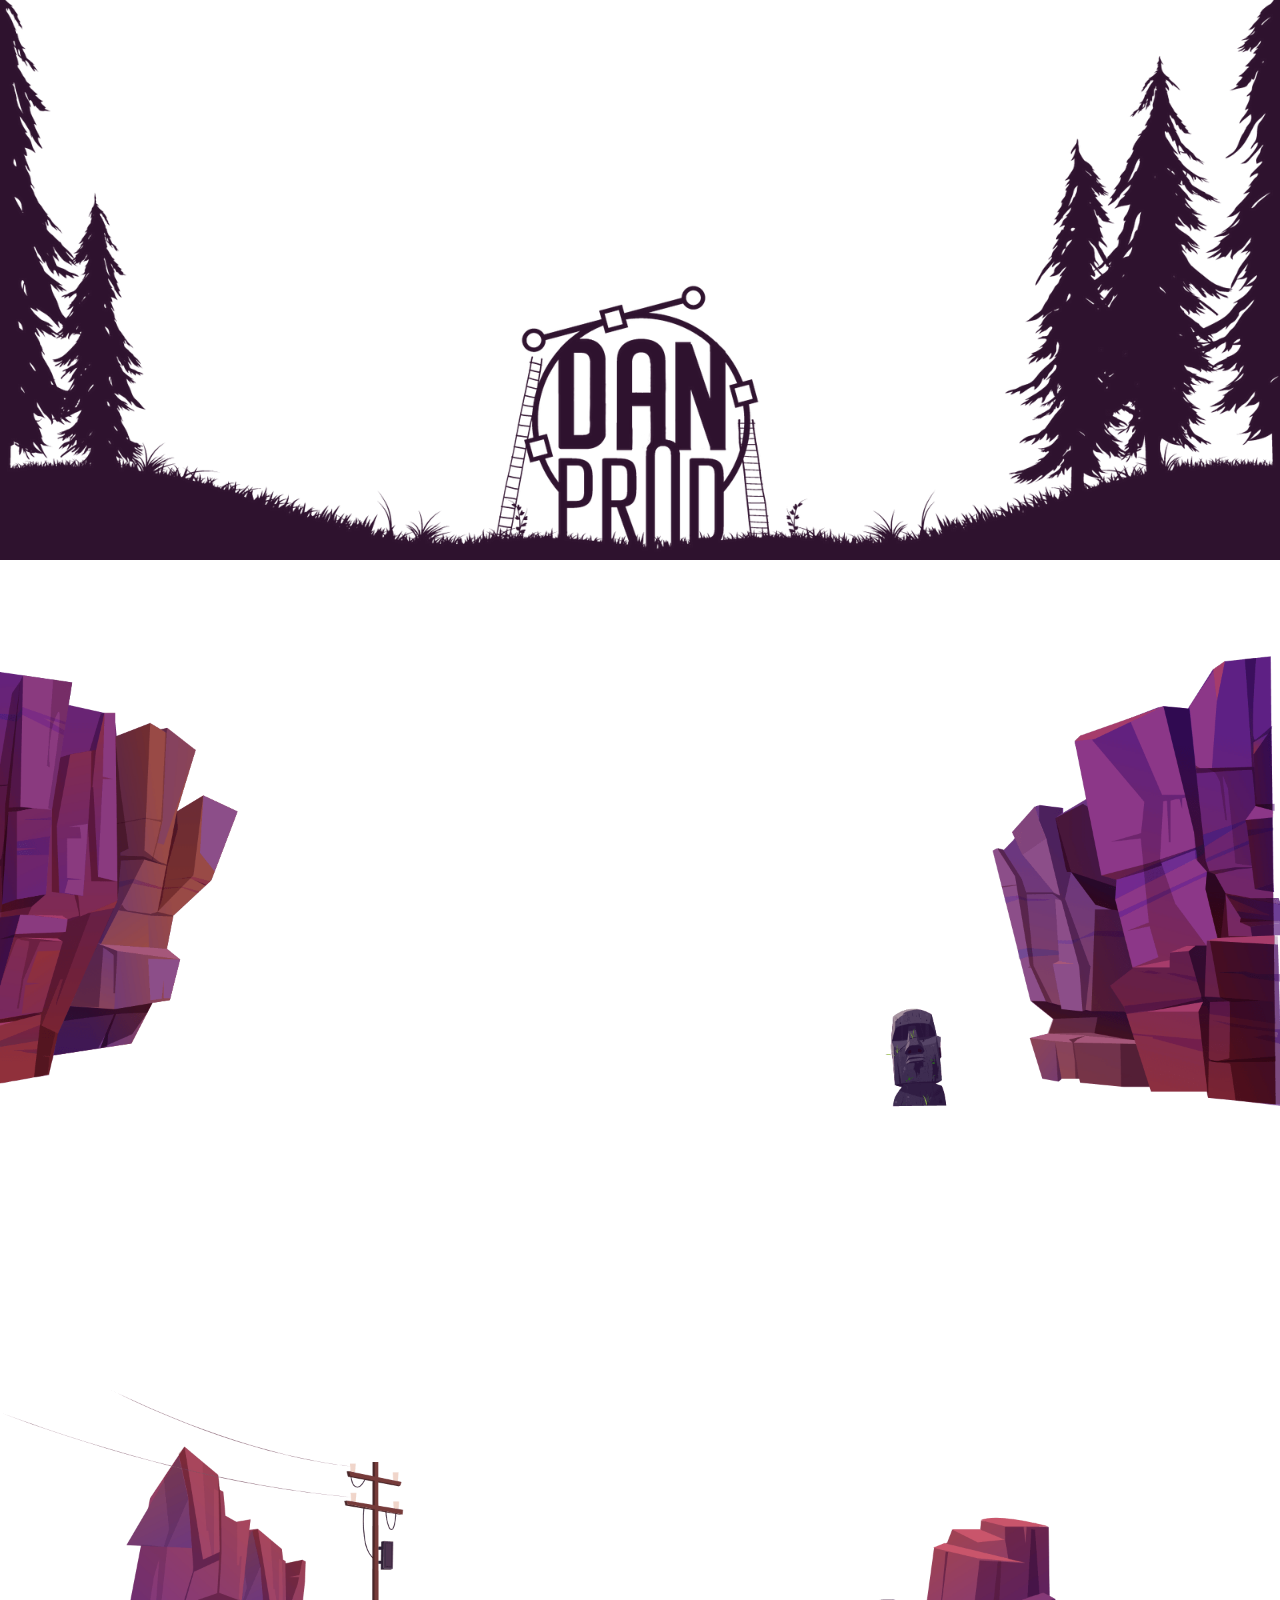
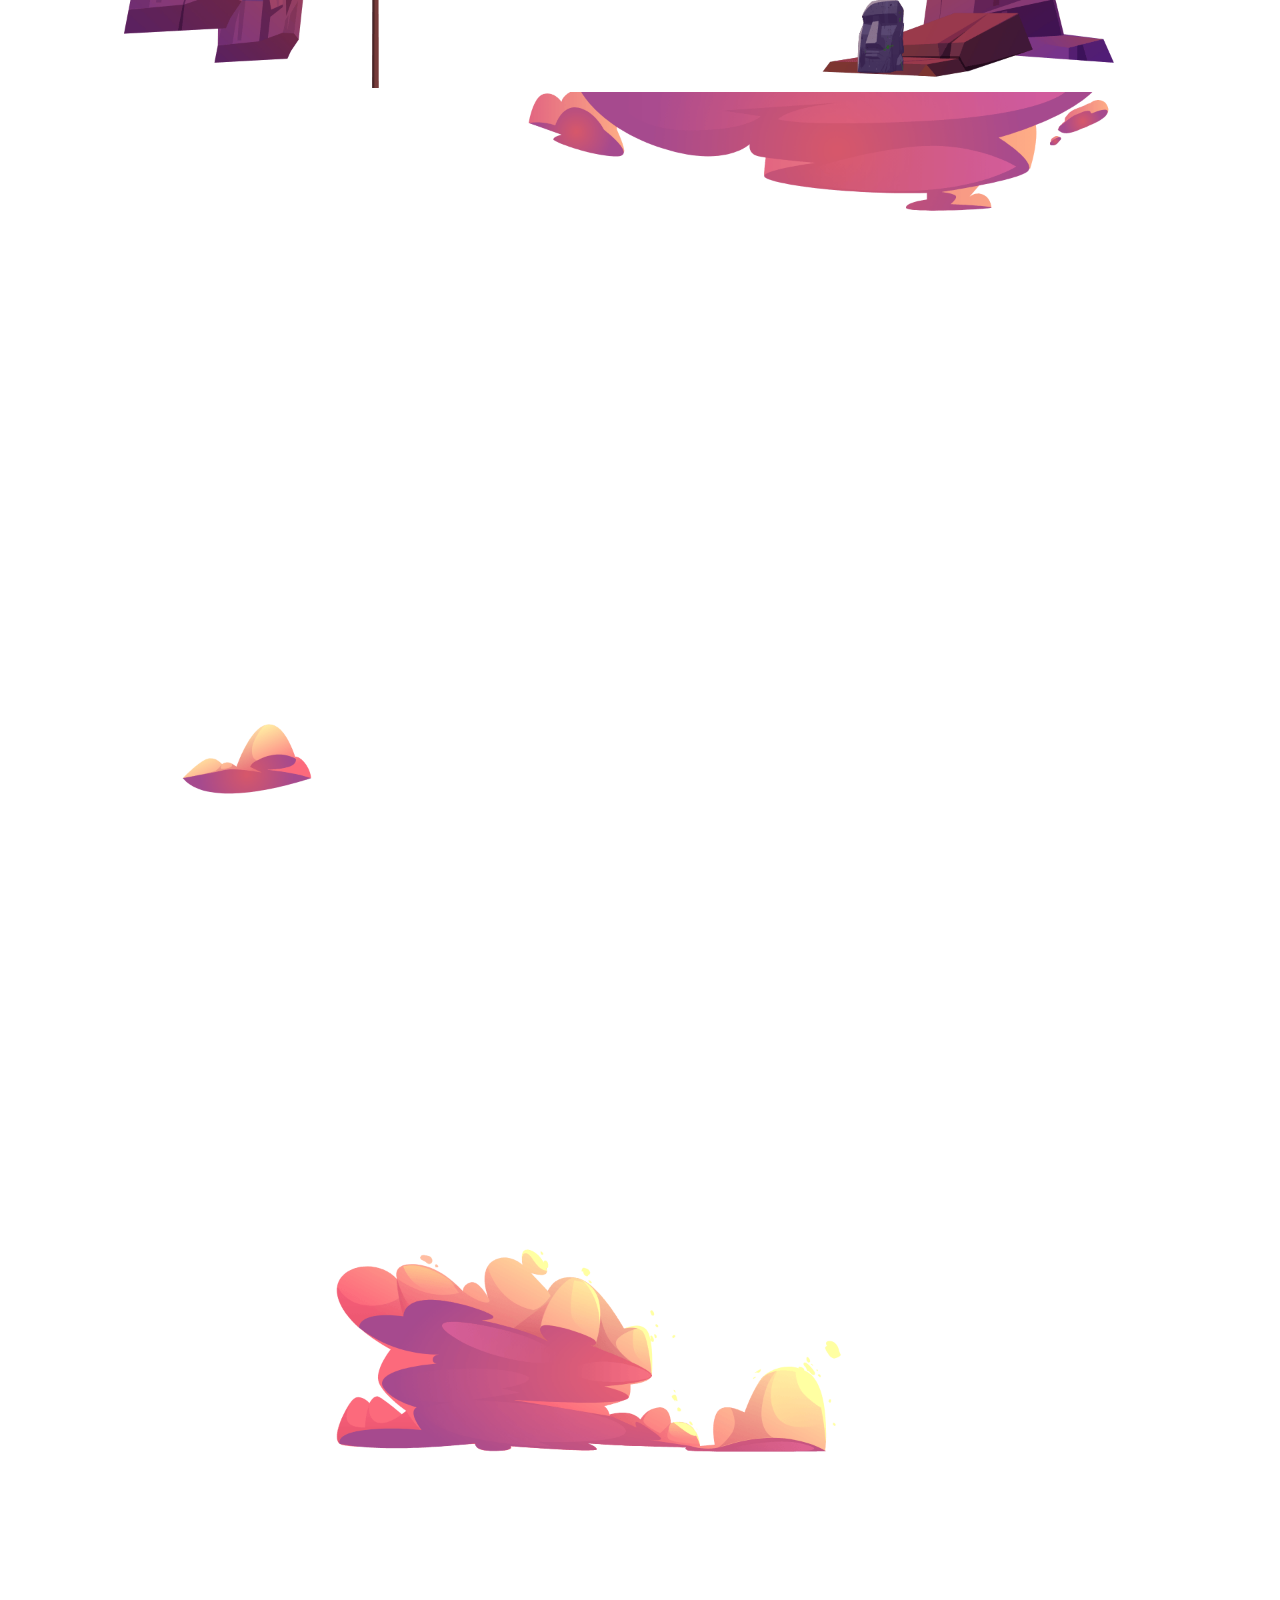
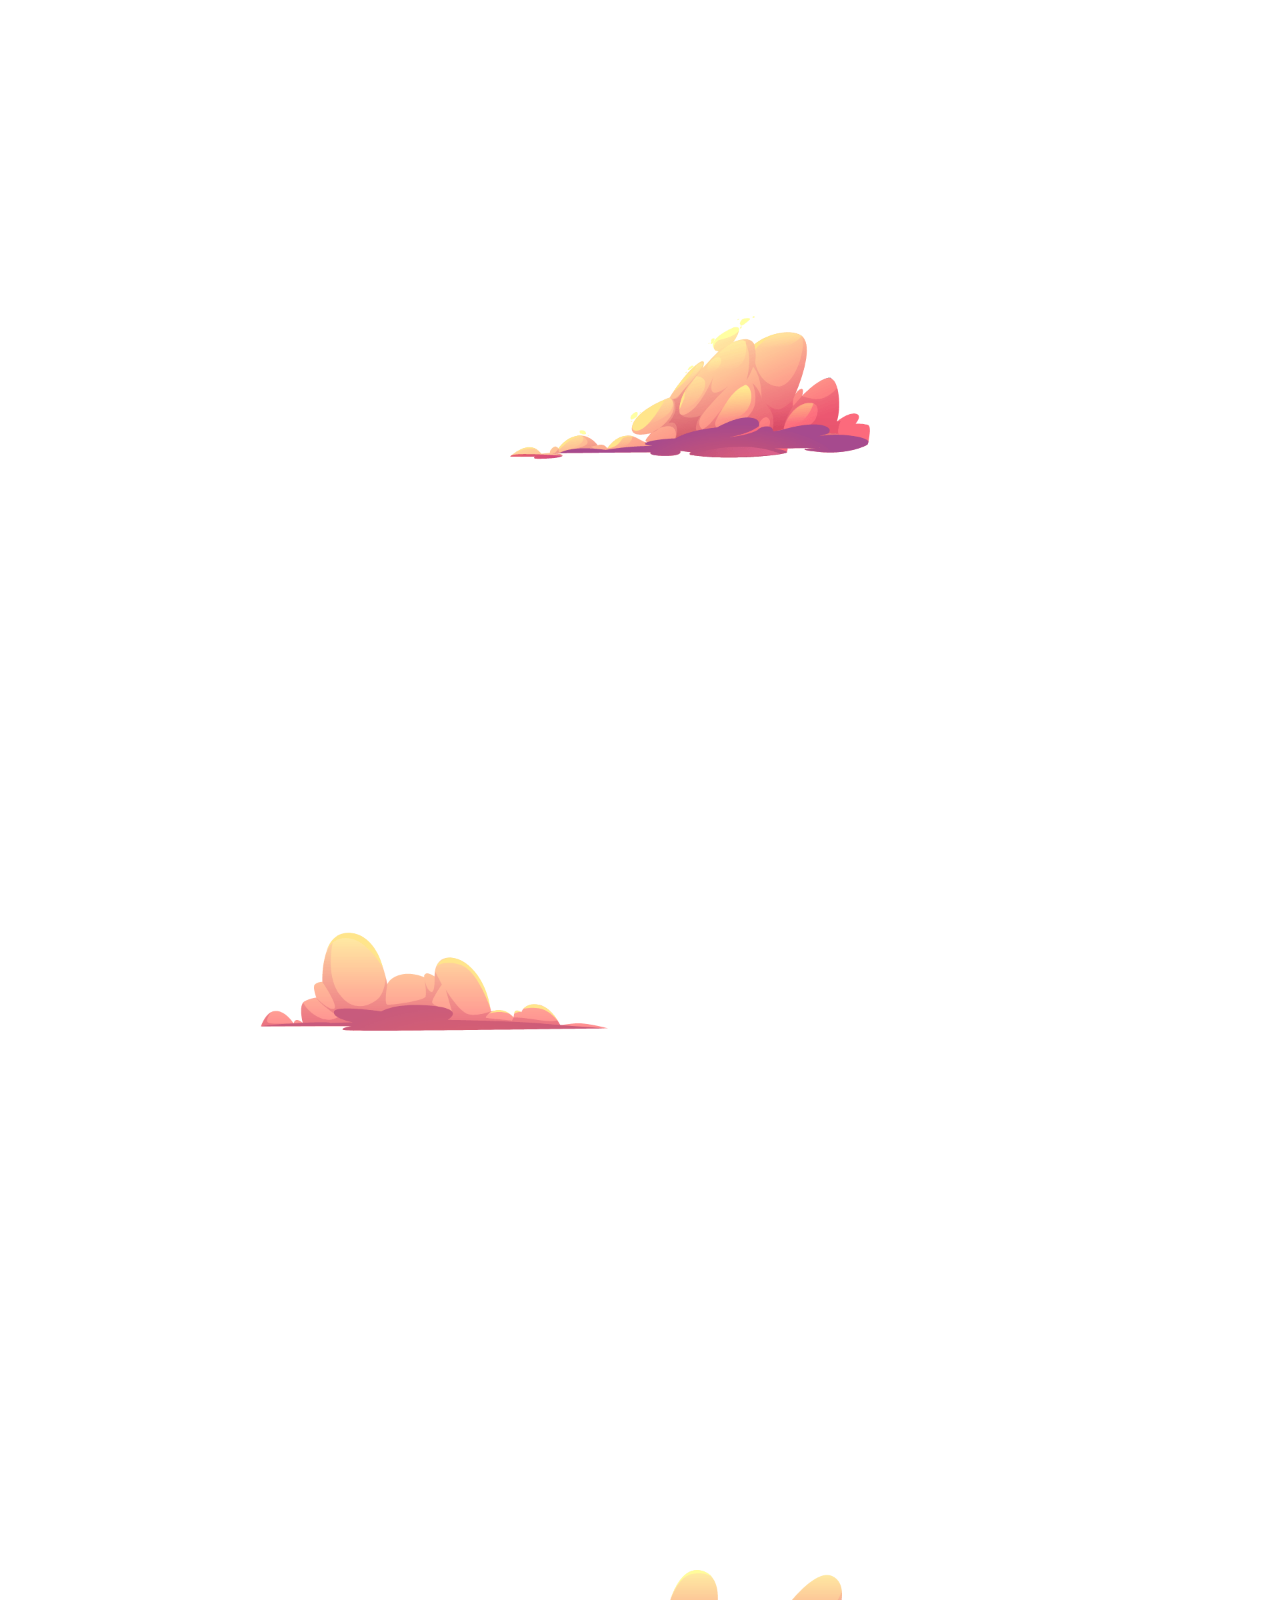
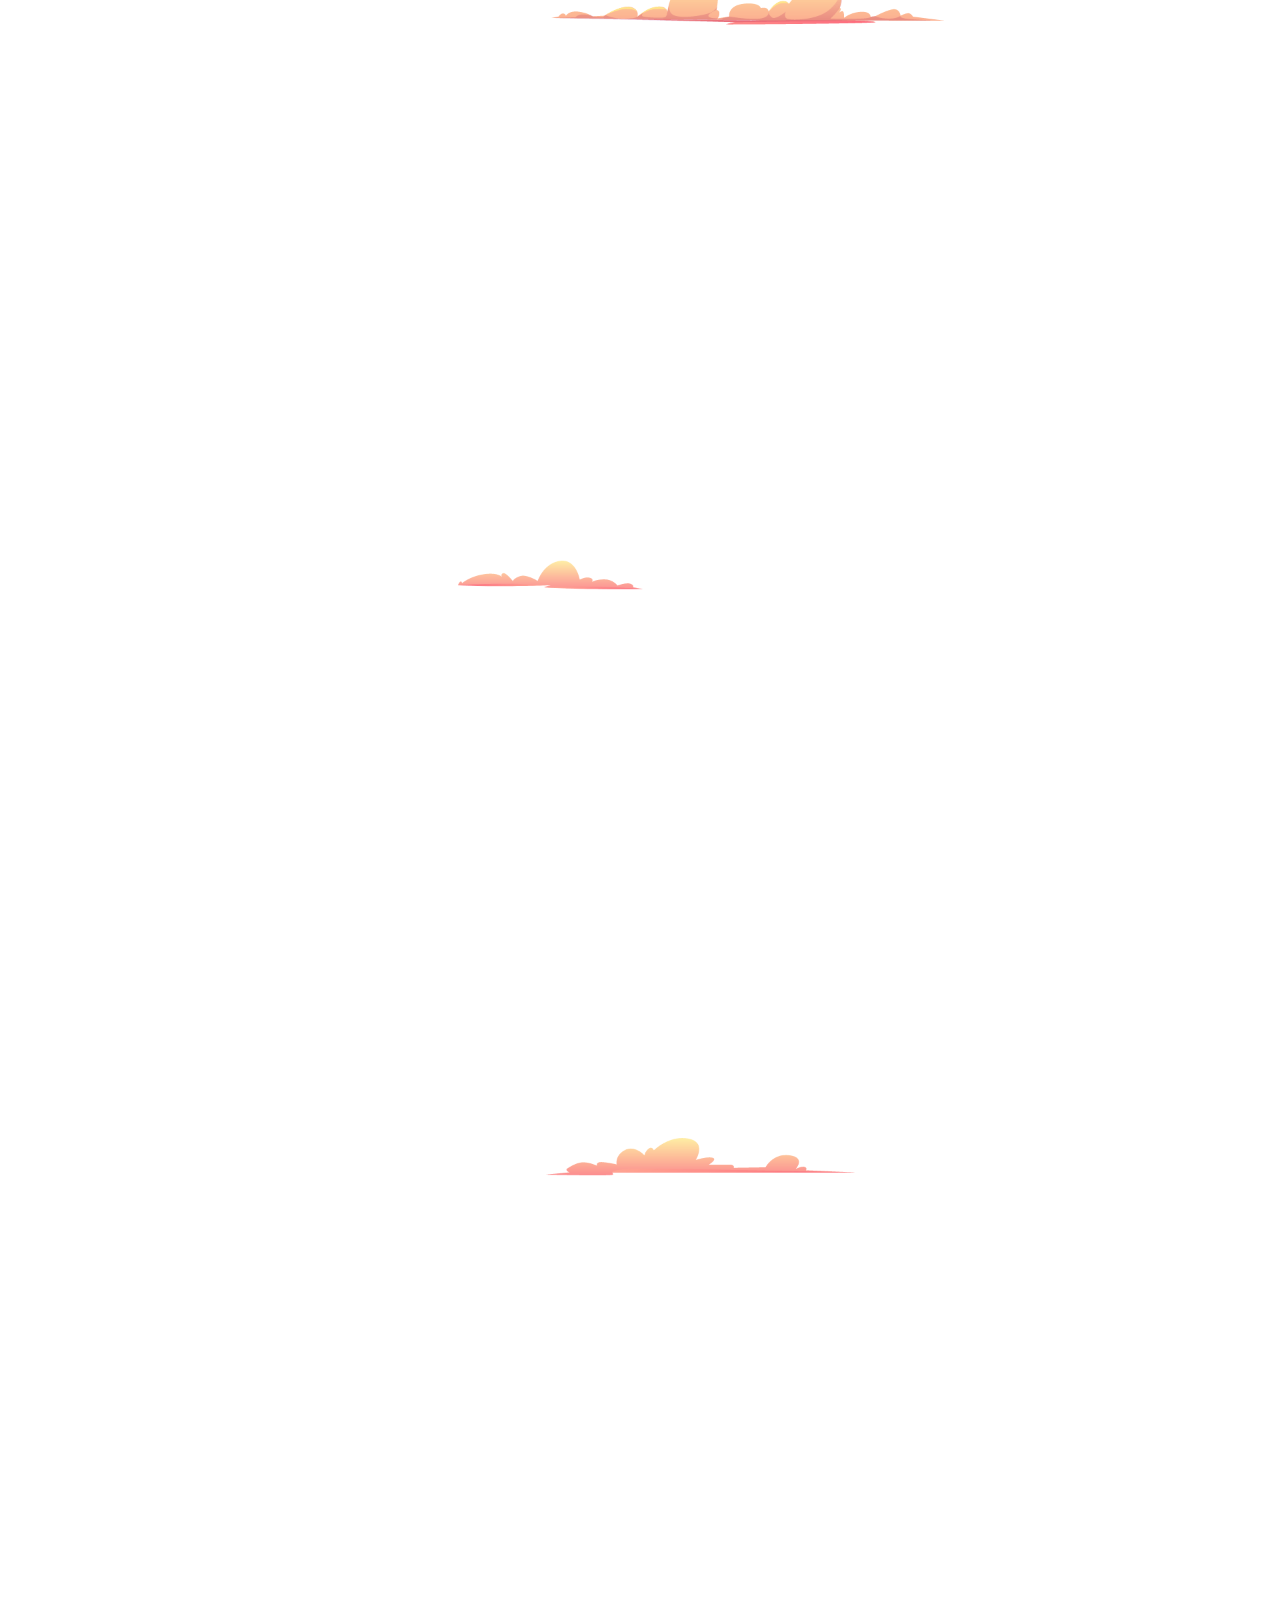
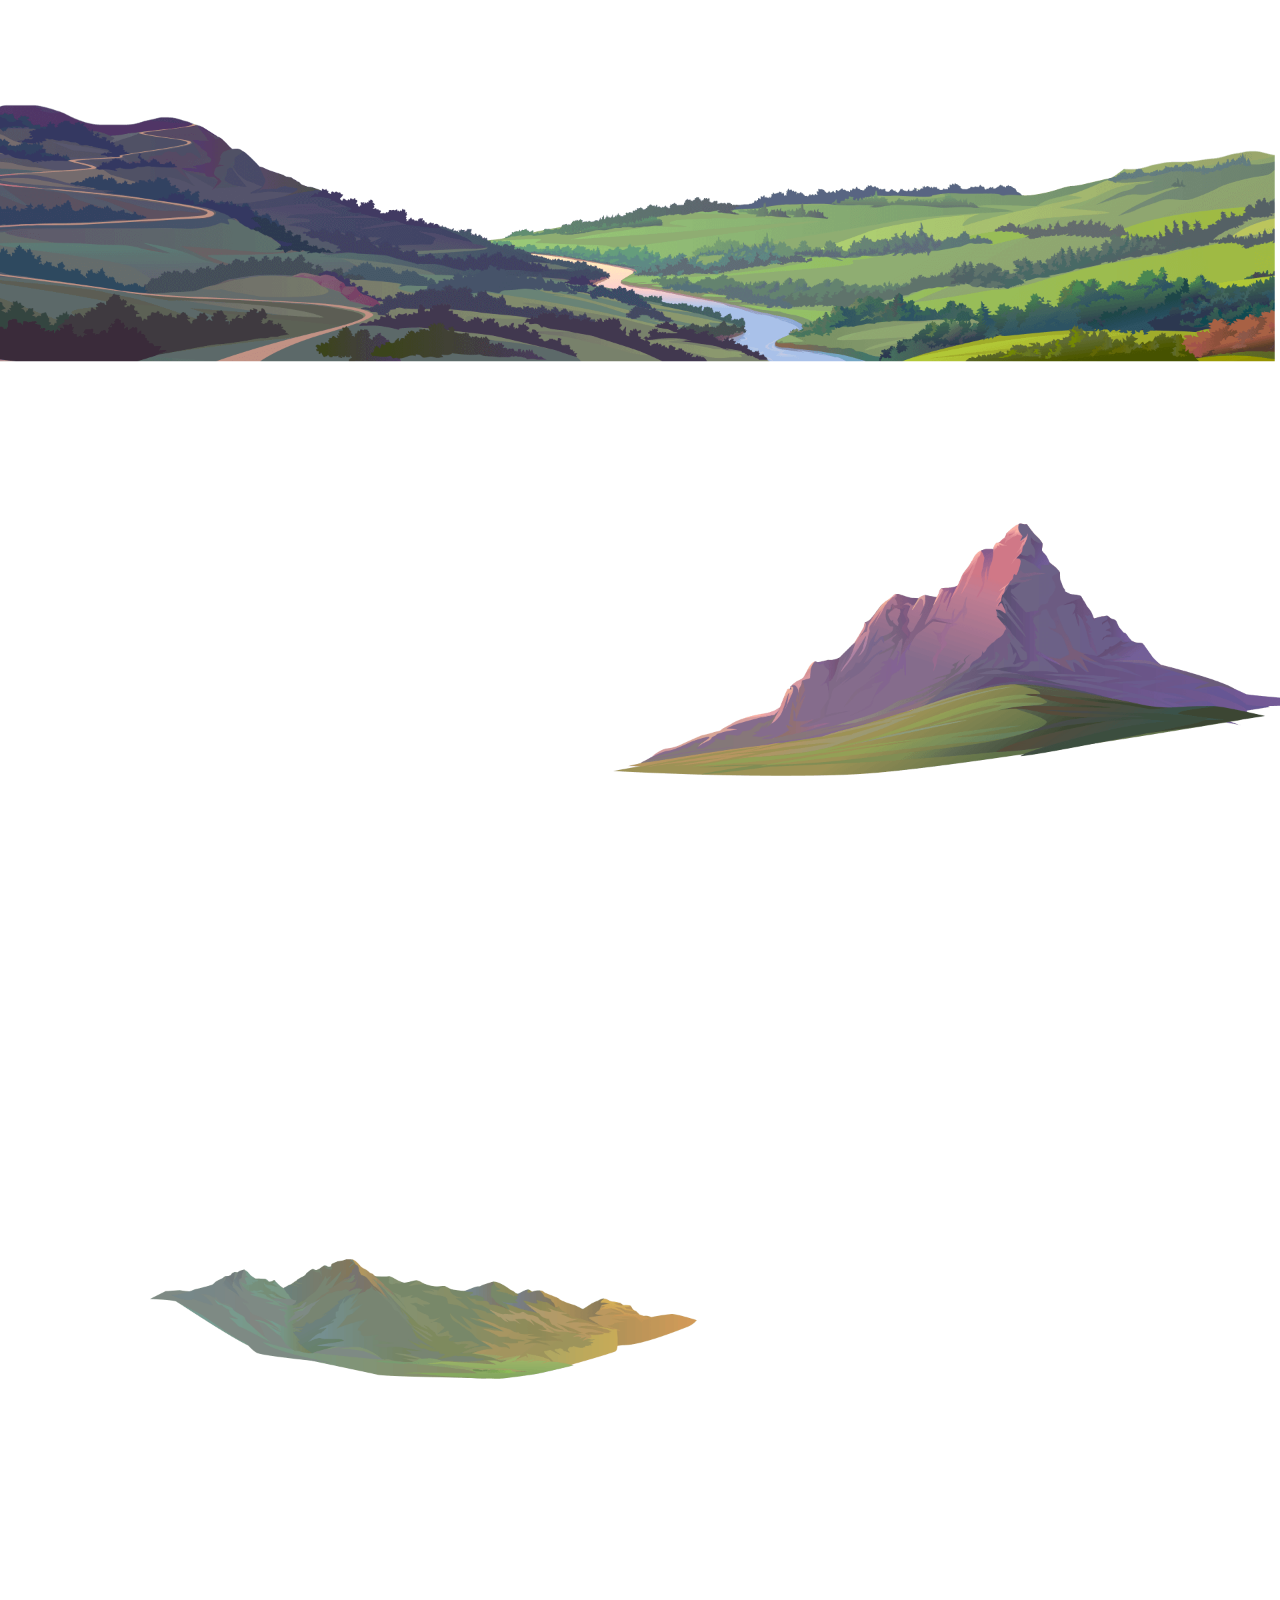
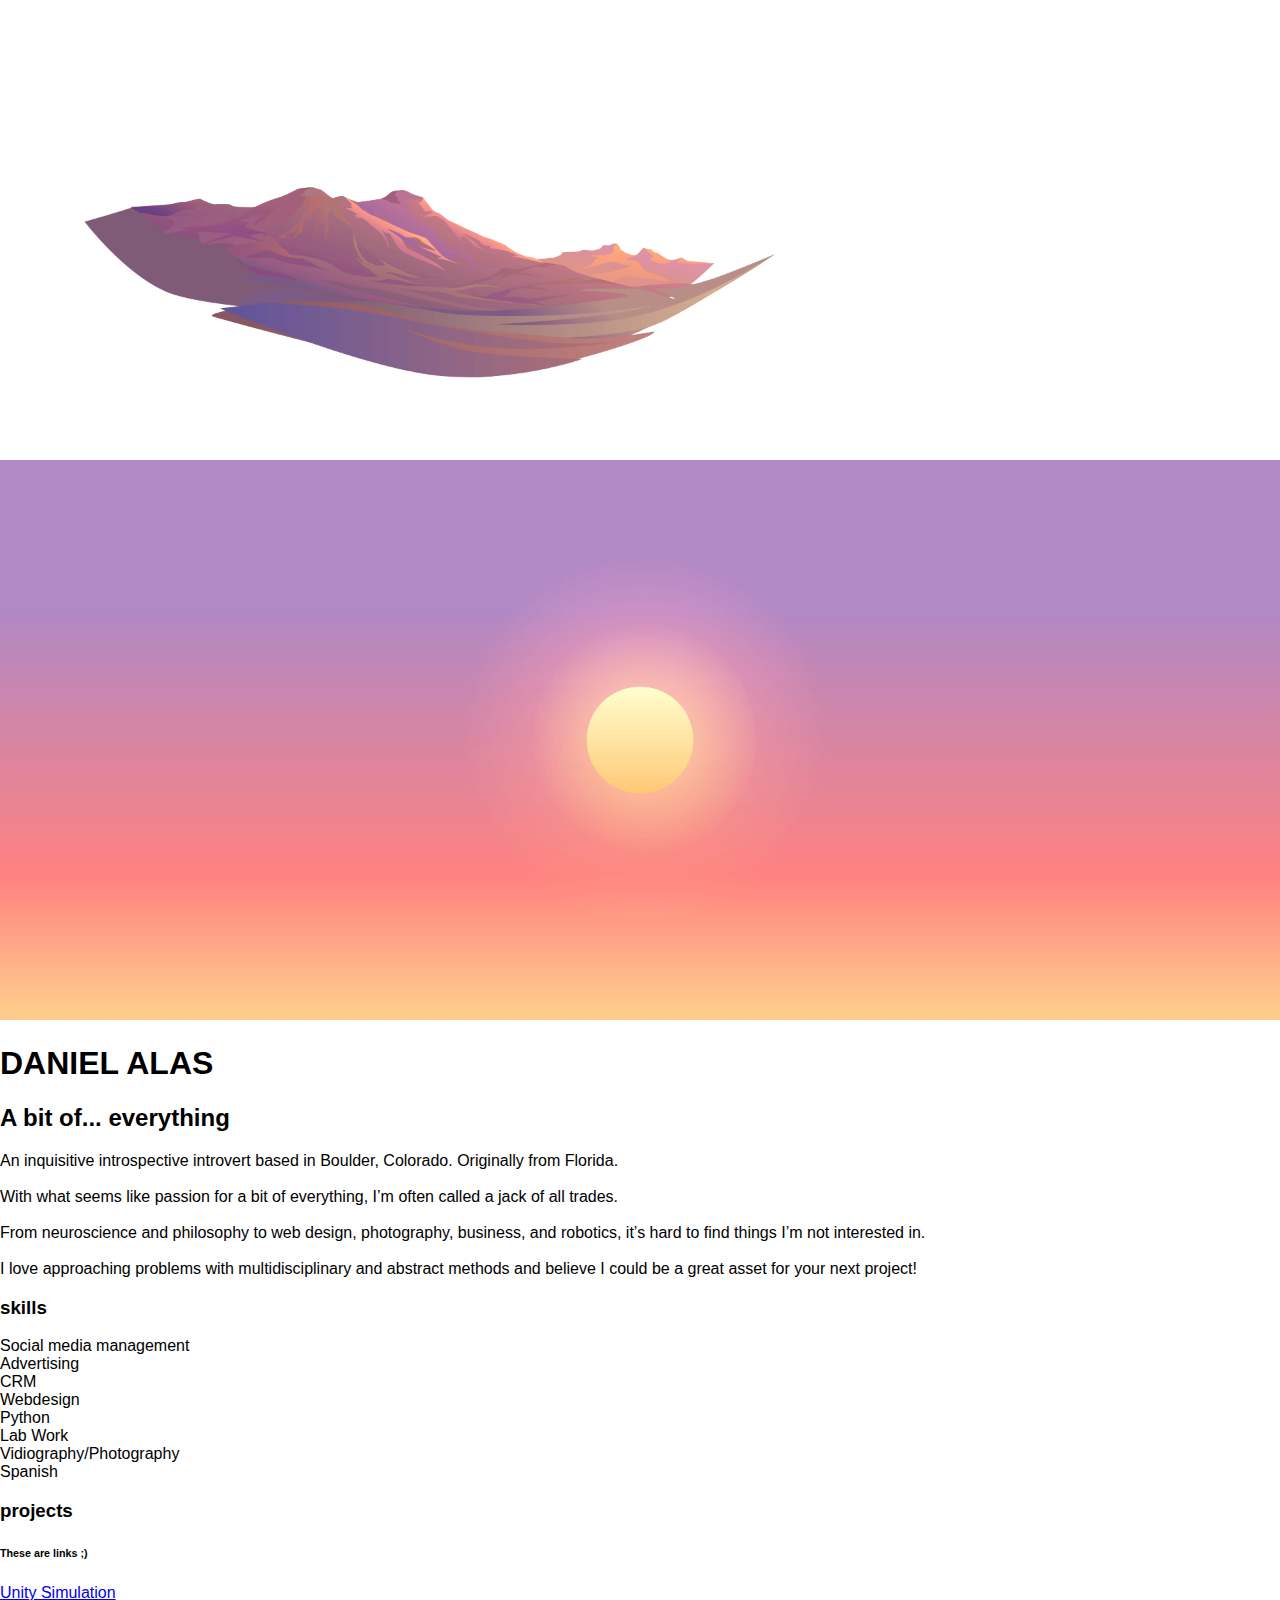
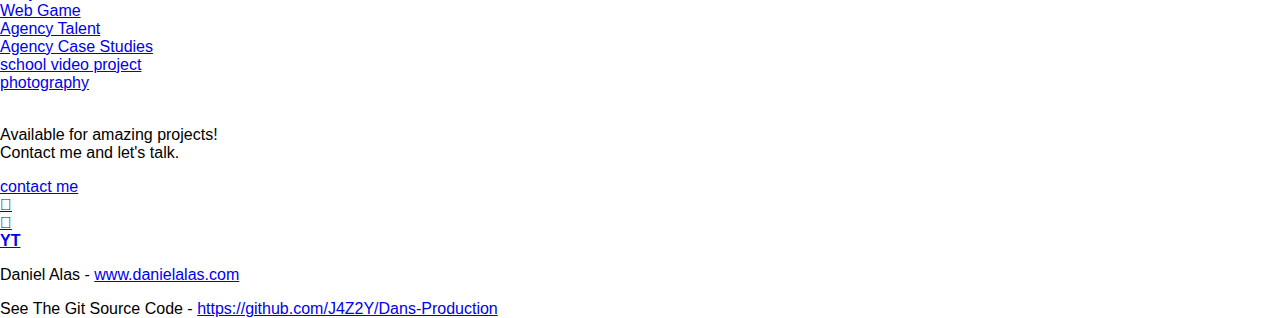
==== commit e461b28f: "Update index.html" ====
--- a/index.html
+++ b/index.html
@@ -13,20 +13,19 @@
 </script>
   <meta charset="utf-8">
   <title>Daniel Alas</title>
-  <meta content="Dans Production - A bit of everything" name="description">
+  <meta content="Dans Production - An inquisitive introspective introvert based in Boulder, Colorado. Originally from Florida." name="description">
   <meta content="Daniel Alas" property="og:title">
-  <meta content="Dans Production - A bit of everything" property="og:description">
+  <meta content="Dans Production - An inquisitive introspective introvert based in Boulder, Colorado. Originally from Florida." property="og:description">
   <meta content="https://uploads-ssl.webflow.com/61171728a6a7d51f69ecce53/6117708805e8d507746b0567_Logo.png" property="og:image">
   <meta content="Daniel Alas" property="twitter:title">
-  <meta content="Dans Production - A bit of everything" property="twitter:description">
+  <meta content="Dans Production - An inquisitive introspective introvert based in Boulder, Colorado. Originally from Florida." property="twitter:description">
   <meta content="https://uploads-ssl.webflow.com/61171728a6a7d51f69ecce53/6117708805e8d507746b0567_Logo.png" property="twitter:image">
   <meta property="og:type" content="website">
   <meta content="summary_large_image" name="twitter:card">
   <meta content="width=device-width, initial-scale=1" name="viewport">
   <meta content="Webflow" name="generator">
   <link href="css/normalize.css" rel="stylesheet" type="text/css">
-  <link href="css/webflow.css" rel="stylesheet" type="text/css">
-  <link href="css/daniels-fresh-project-dc4efd.webflow.css" rel="stylesheet" type="text/css">
+   <link href="css/main.css" rel="stylesheet" type="text/css">
   <script src="https://ajax.googleapis.com/ajax/libs/webfont/1.6.26/webfont.js" type="text/javascript"></script>
   <script type="text/javascript">WebFont.load({  google: {    families: ["Poppins:regular,500,600,700","Gothic A1:100,200,300,regular,500,600,700,800,900:korean,latin"]  }});</script>
   <!-- [if lt IE 9]><script src="https://cdnjs.cloudflare.com/ajax/libs/html5shiv/3.7.3/html5shiv.min.js" type="text/javascript"></script><![endif] -->
@@ -59,23 +58,28 @@
             <h3>skills</h3>
             <div class="tag__container">
               <div class="tag-no-link">Social media management</div>
-              <div class="tag-no-link">Art</div>
-              <div class="tag-no-link">webdesign</div>
               <div class="tag-no-link">Advertising</div>
-              <div class="tag-no-link">brand identity</div>
-              <div class="tag-no-link">vidiography</div>
-              <div class="tag-no-link">photography</div>
               <div class="tag-no-link">CRM</div>
+              <div class="tag-no-link">Webdesign</div>
+              <div class="tag-no-link">Python</div>
+              <div class="tag-no-link">Lab Work</div>
+              <div class="tag-no-link">Vidiography/Photography</div>
               <div class="tag-no-link">Spanish</div>
             </div>
             <h3>projects</h3>
             <h6 class="heading"><strong>These are links ;)</strong></h6>
             <div class="tag__container">
               <div class="tag">
-                <a href="https://www.dropbox.com/s/2hzfd716kk03rli/Digital%20Talent%20Roster%207.1.19.pdf?dl=0" target="_blank" class="link-2">talent</a>
+                <a href="https://youtu.be/I9IjFHPDNKw" class="link-6">Unity Simulation</a>
               </div>
               <div class="tag">
-                <a href="https://case-studies-fd0b94.webflow.io/" target="_blank" class="link-3">case studies</a>
+                <a href="https://j4z2y.github.io/TheAviator/" class="link-5">Web Game</a>
+              </div>
+              <div class="tag">
+                <a href="https://www.dropbox.com/s/2hzfd716kk03rli/Digital%20Talent%20Roster%207.1.19.pdf?dl=0" target="_blank" class="link-2">Agency Talent</a>
+              </div>
+              <div class="tag">
+                <a href="https://case-studies-fd0b94.webflow.io/" target="_blank" class="link-3">Agency Case Studies</a>
               </div>
               <div class="tag">
                 <a href="https://www.youtube.com/watch?v=UWBwI-HG-7s" class="link-4">school video project</a>
@@ -83,17 +87,11 @@
               <div class="tag">
                 <a href="https://www.youtube.com/watch?v=GQjGzl2w6uE" class="link-7">photography</a>
               </div>
-              <div class="tag">
-                <a href="https://www.youtube.com/watch?v=PhicIhvj-Cw" class="link-5">Gaming video edit</a>
-              </div>
-              <div class="tag">
-                <a href="https://www.instagram.com/awsome_humans/" class="link-6">instagram account</a>
-              </div>
             </div>
           </div>
         </div>
         <div data-w-id="97a3c41d-2b20-51df-9348-325890c52a1e" class="button__magnetic ghosting">
-          <a data-w-id="97a3c41d-2b20-51df-9348-325890c52a1f" style="opacity:0" href="documents/Resume---Daniel-Alas.pdf" class="button__magnetic-link default w-inline-block">
+          <a data-w-id="97a3c41d-2b20-51df-9348-325890c52a1f" style="opacity:0" href="documents/Resume - Daniel Alas.pdf" class="button__magnetic-link default w-inline-block">
             <div class="button__magnetic-content">
               <div class="button__magnetic-txt">Résumé</div>
             </div>
@@ -136,14 +134,15 @@
               </a>
             </div>
             <div class="social__icon-container">
-              <a title="Vimeo" href="https://www.youtube.com/channel/UCWdoRUs7EwO1vxkekbkCSxw" target="_blank" class="social__icon-link w-inline-block">
+              <a title="Youtube" href="https://www.youtube.com/channel/UCWdoRUs7EwO1vxkekbkCSxw" target="_blank" class="social__icon-link w-inline-block">
                 <div class="social-icon"><strong>YT</strong></div>
                 <div class="social__bg-over"></div>
                 <div class="social__bg"></div>
               </a>
             </div>
           </div>
-          <div>Daniel Alas - <a href="https://danielalas.com" target="_blank" class="link">www.danielalas.com</a>
+          <div> 
+            <p class="top_foot_text"> Daniel Alas - <a href="https://danielalas.com" class="top_foot_link" target="_blank">www.danielalas.com</a></p>
           <div>See The Git Source Code - <a href="https://github.com/J4Z2Y/Dans-Production" target="_blank" class="link">https://github.com/J4Z2Y/Dans-Production</a>
           </div>
         </div>
@@ -151,7 +150,7 @@
     </div>
   </div>
   <script src="https://d3e54v103j8qbb.cloudfront.net/js/jquery-3.5.1.min.dc5e7f18c8.js?site=61171728a6a7d51f69ecce53" type="text/javascript" integrity="sha256-9/aliU8dGd2tb6OSsuzixeV4y/faTqgFtohetphbbj0=" crossorigin="anonymous"></script>
-  <script src="js/webflow.js" type="text/javascript"></script>
+  <script src="js/Danielalas.js" type="text/javascript"></script>
   <!-- [if lte IE 9]><script src="https://cdnjs.cloudflare.com/ajax/libs/placeholders/3.0.2/placeholders.min.js"></script><![endif] -->
   <style>.letter {display: inline-block;} .tricksword {white-space: nowrap;}</style>
   <script src="https://cdnjs.cloudflare.com/ajax/libs/animejs/2.0.2/anime.min.js"></script>
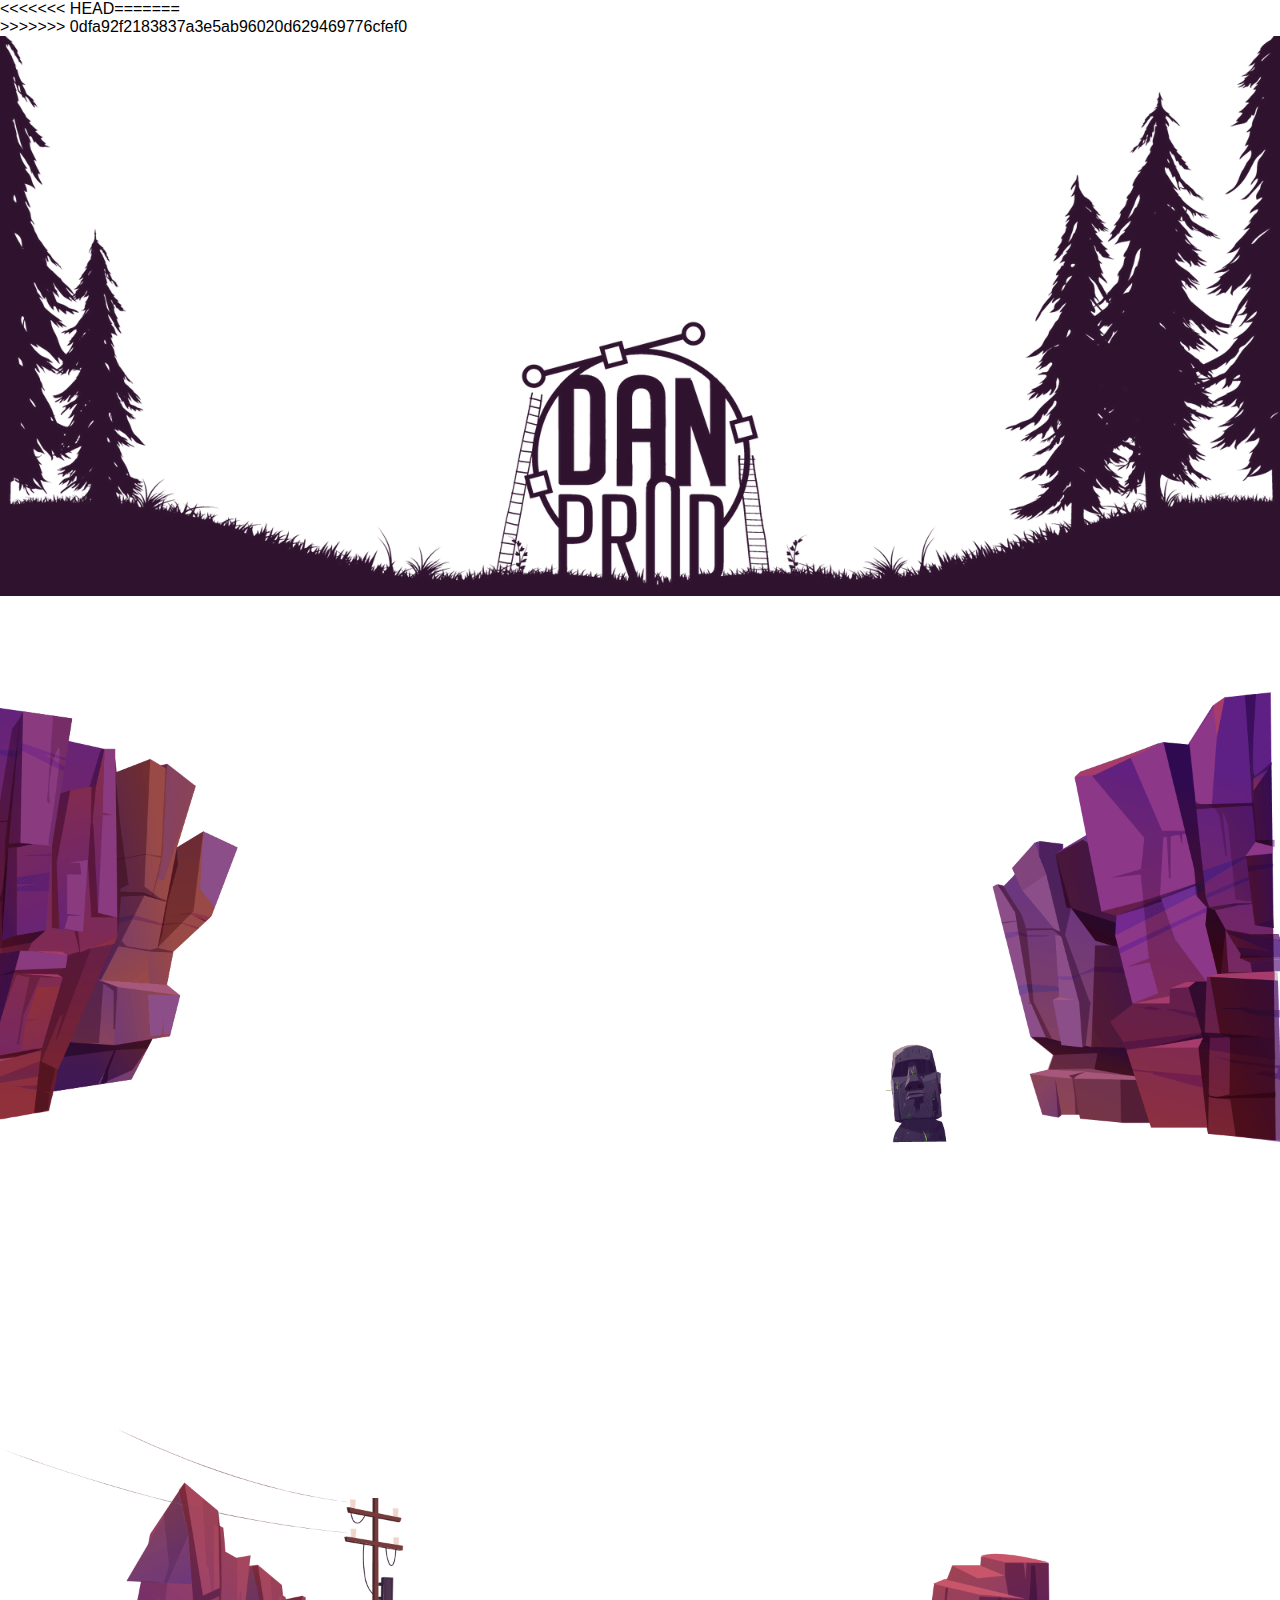
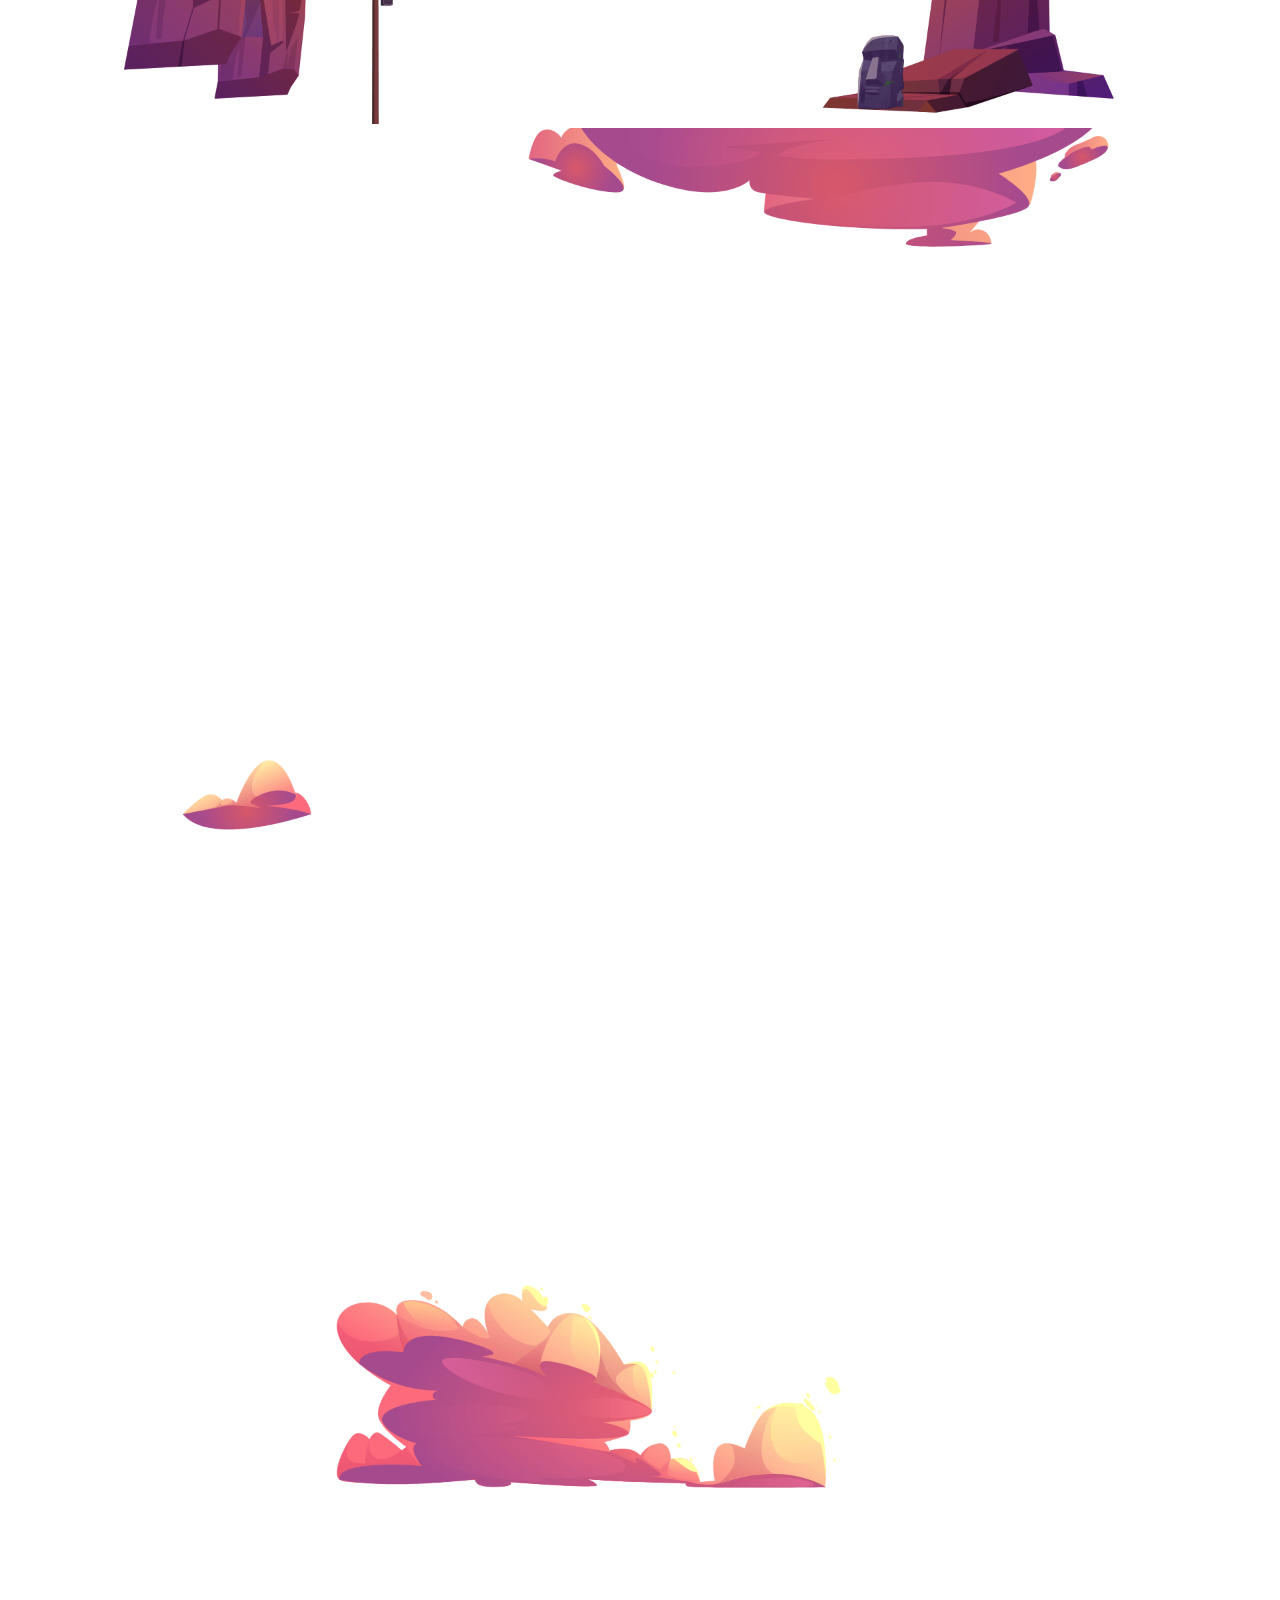
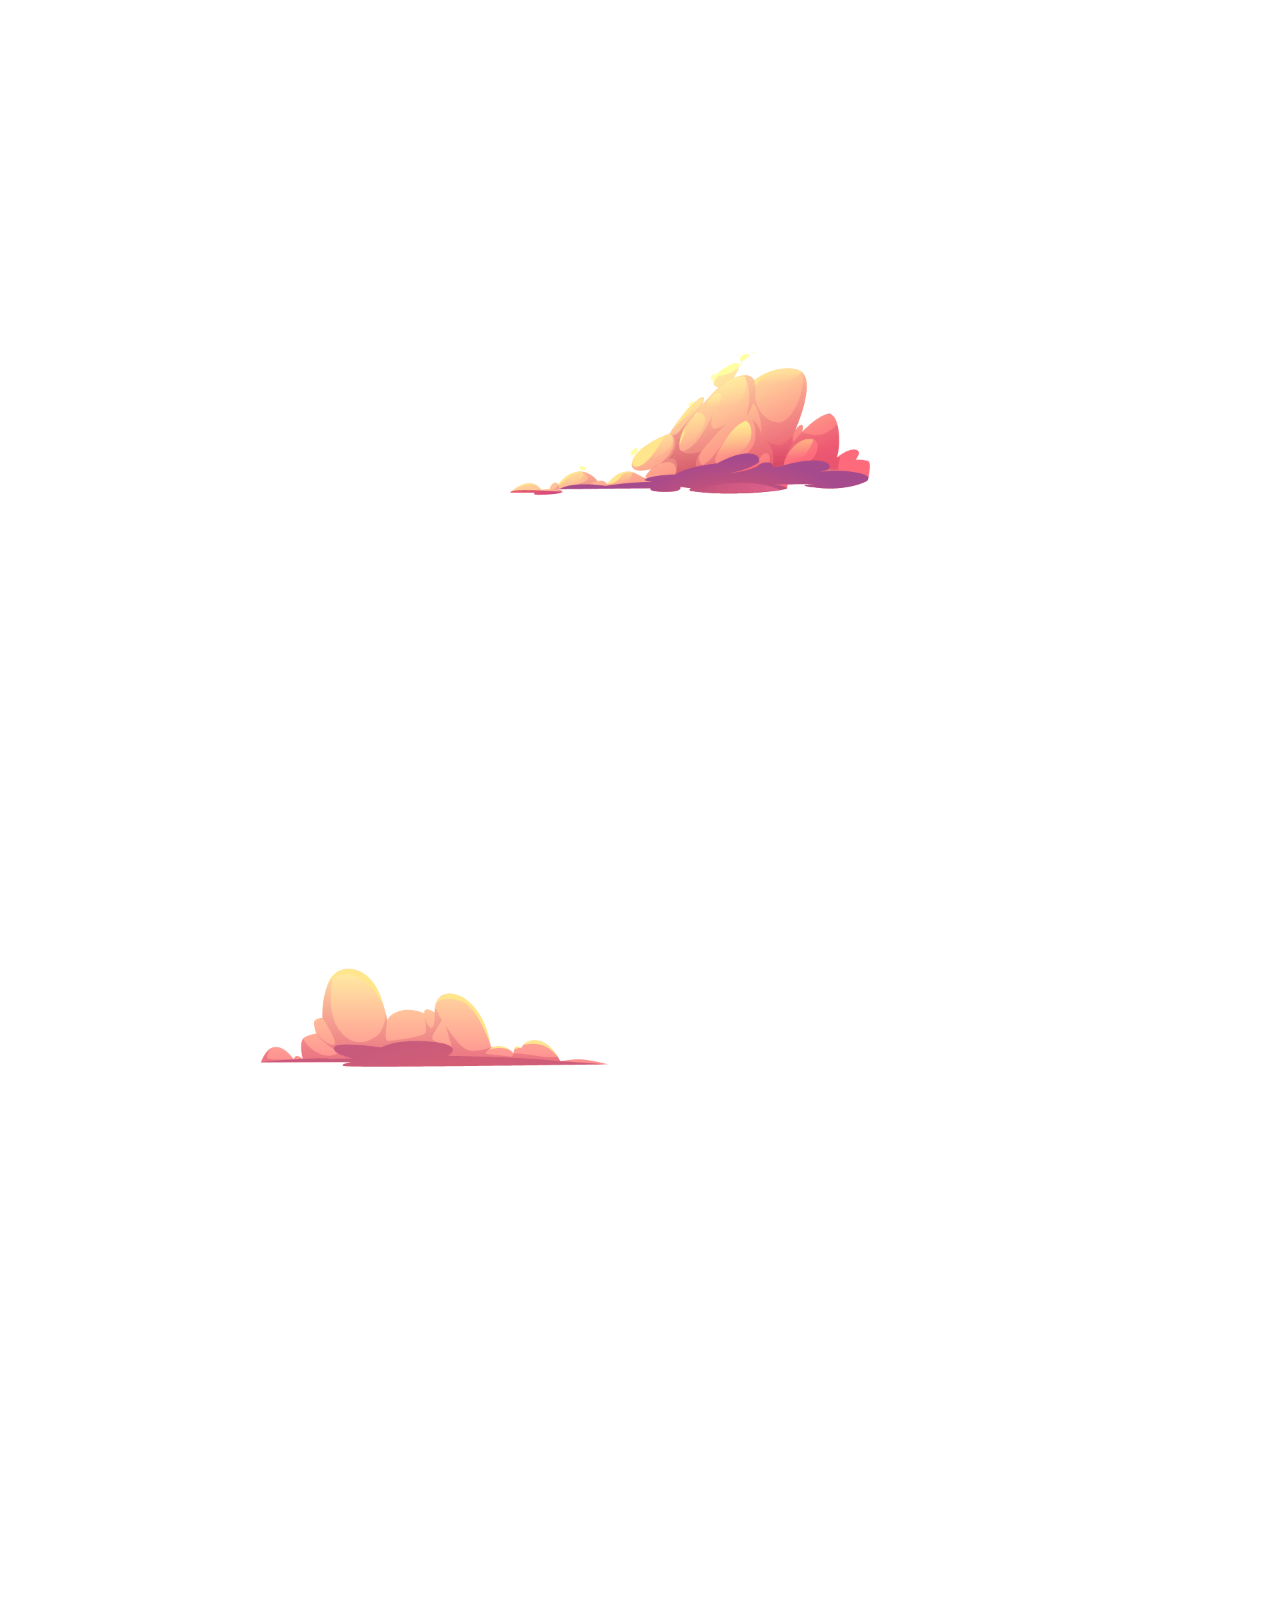
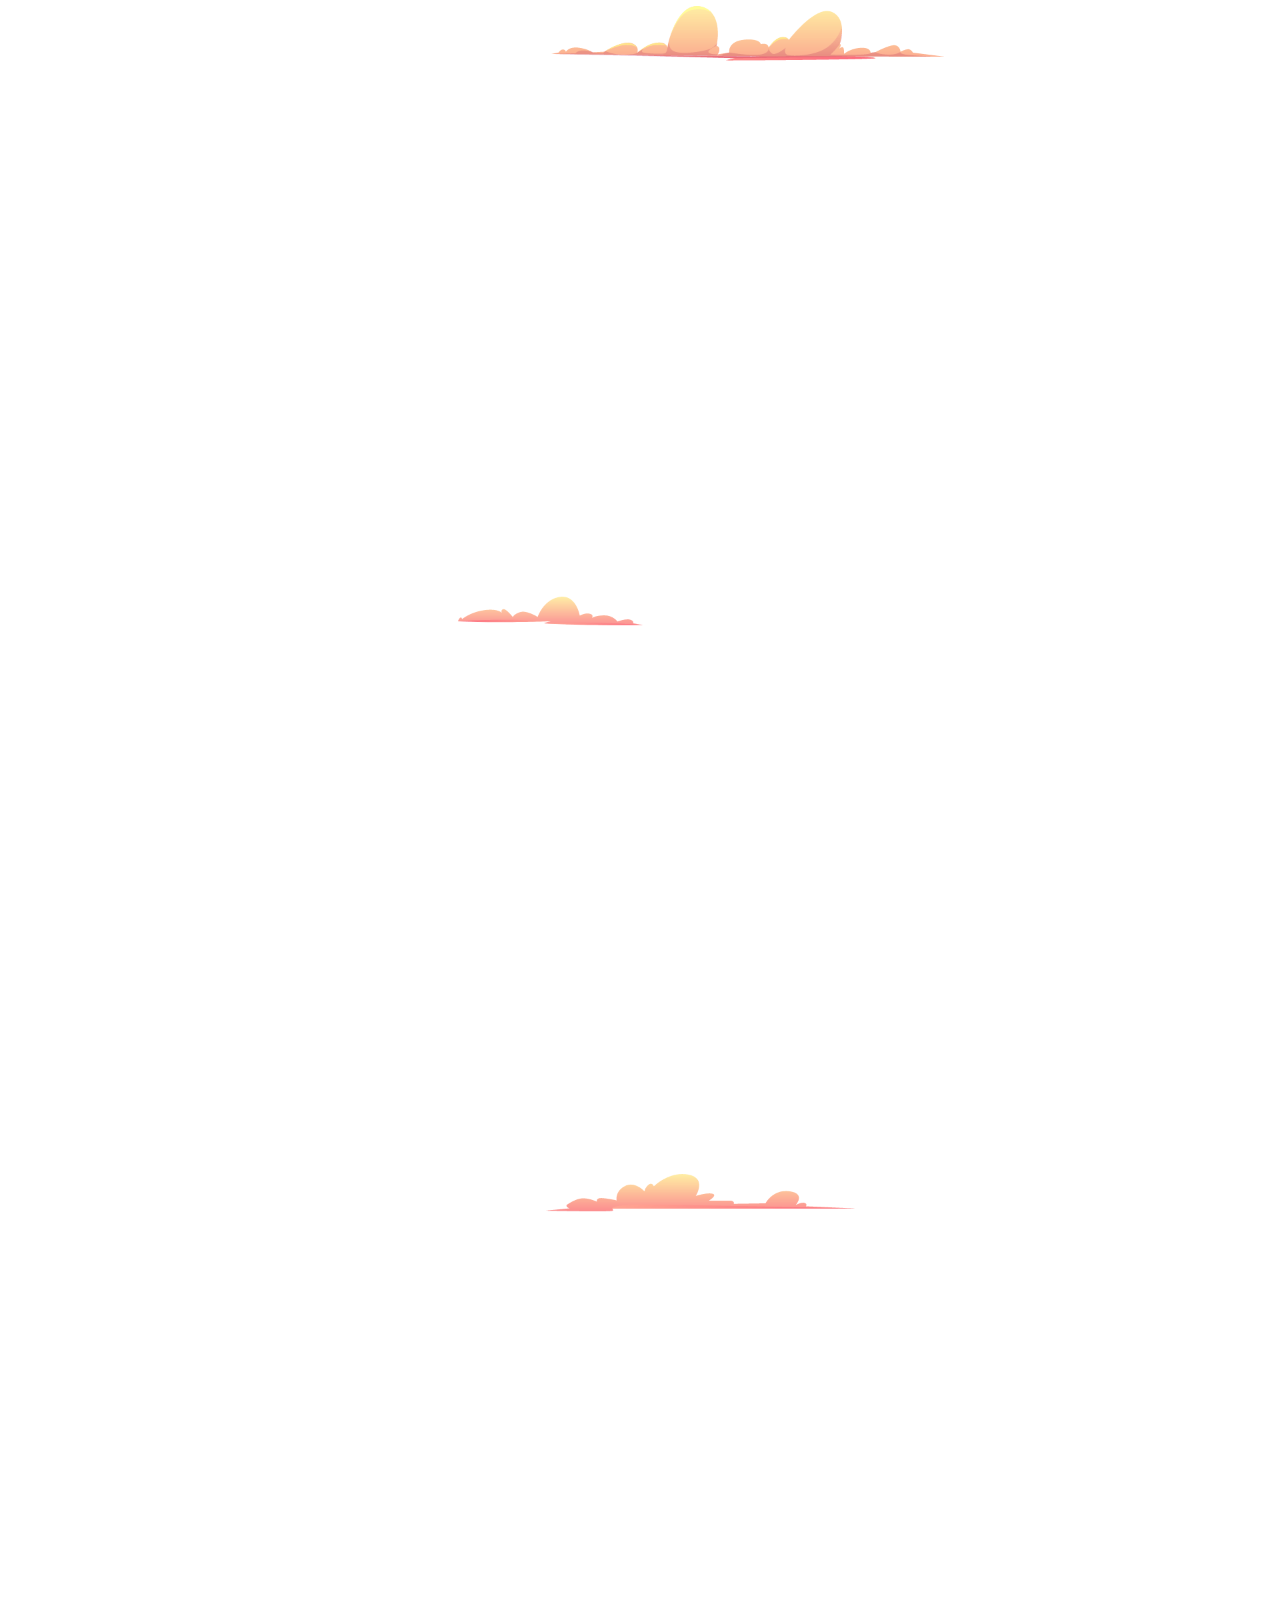
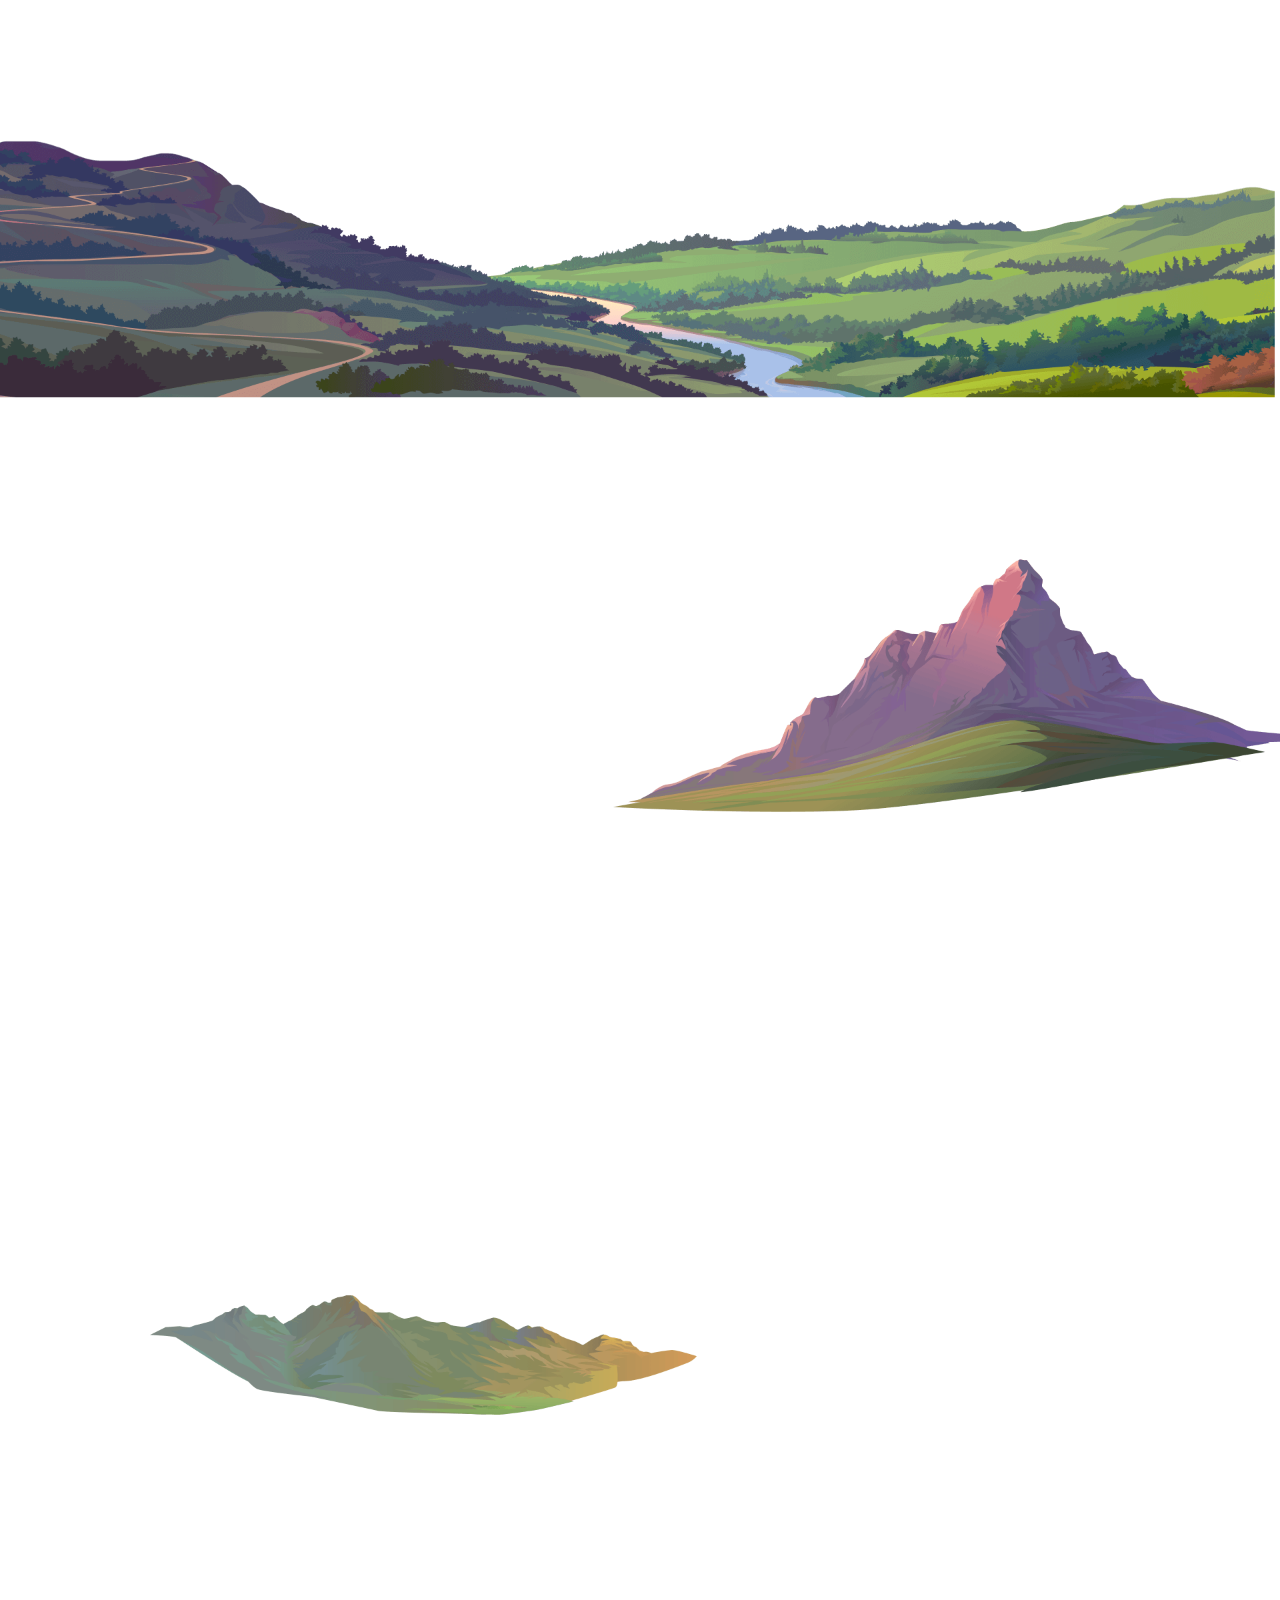
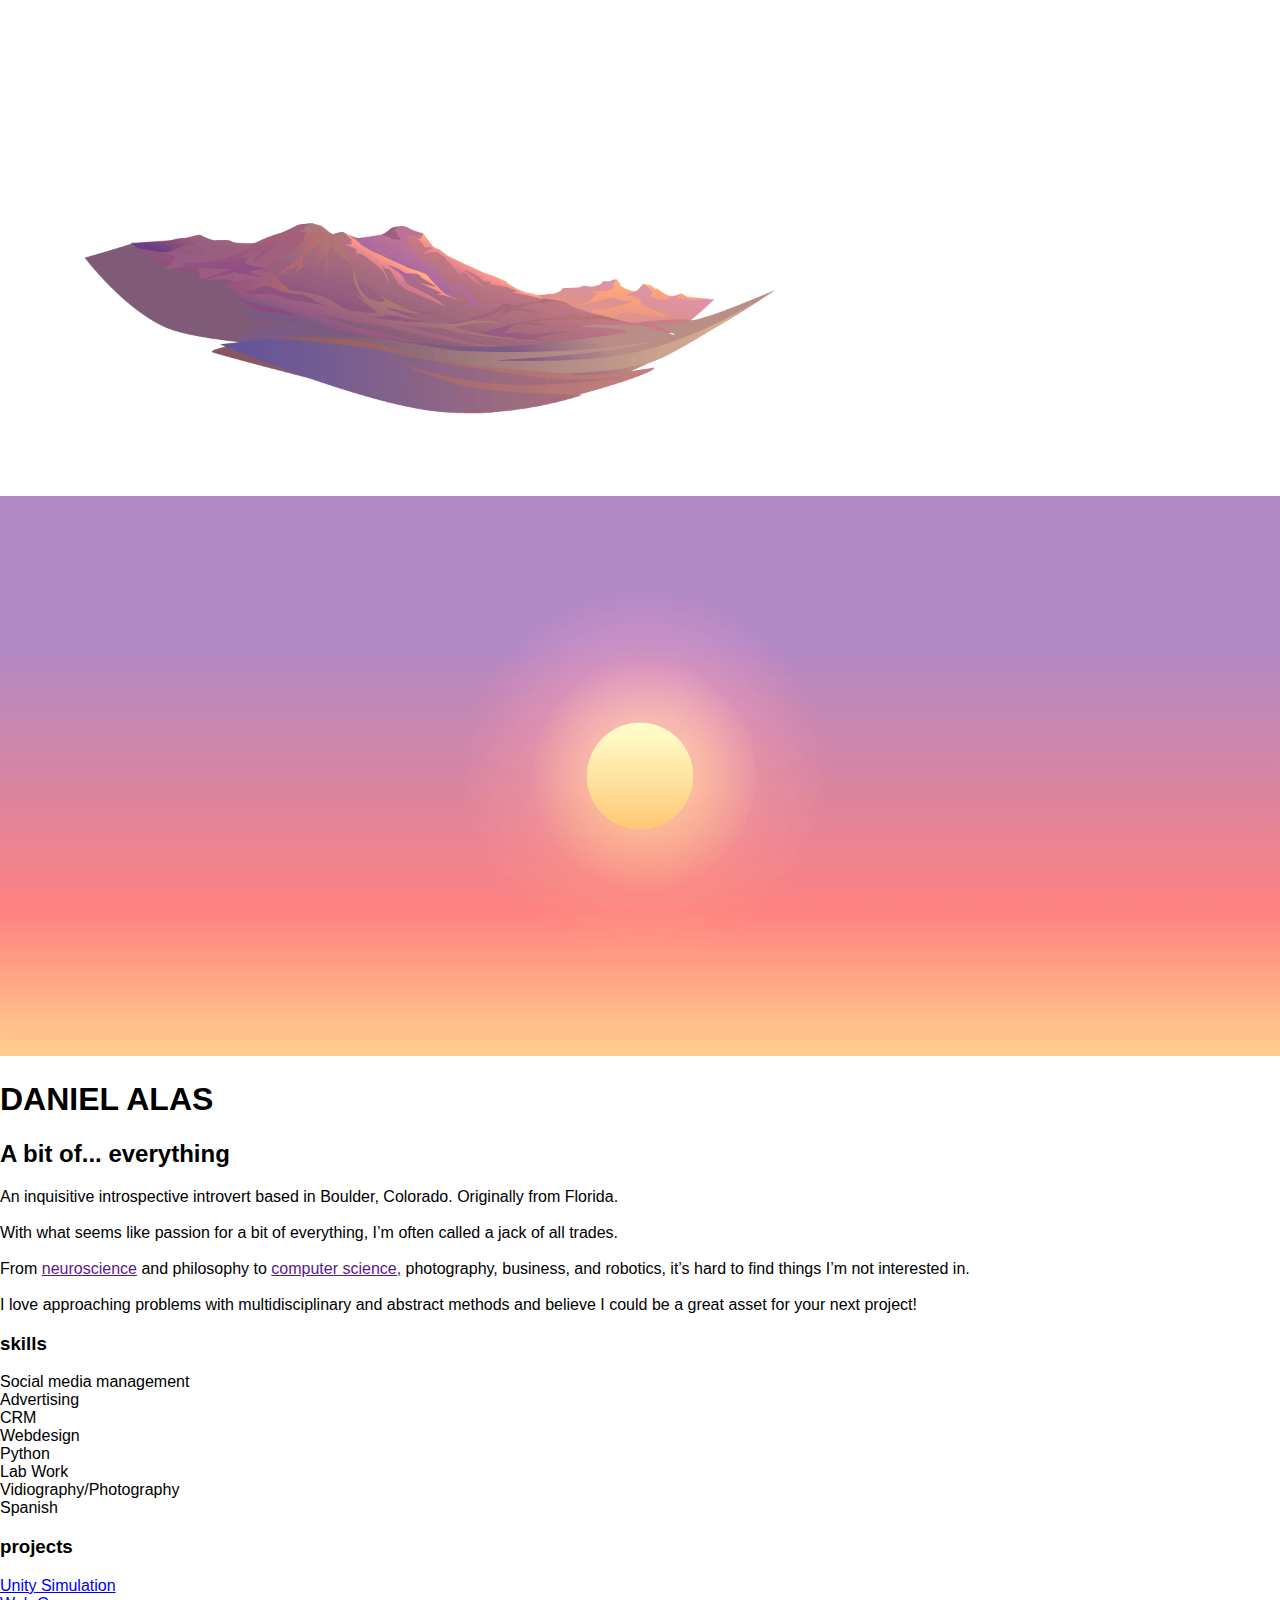
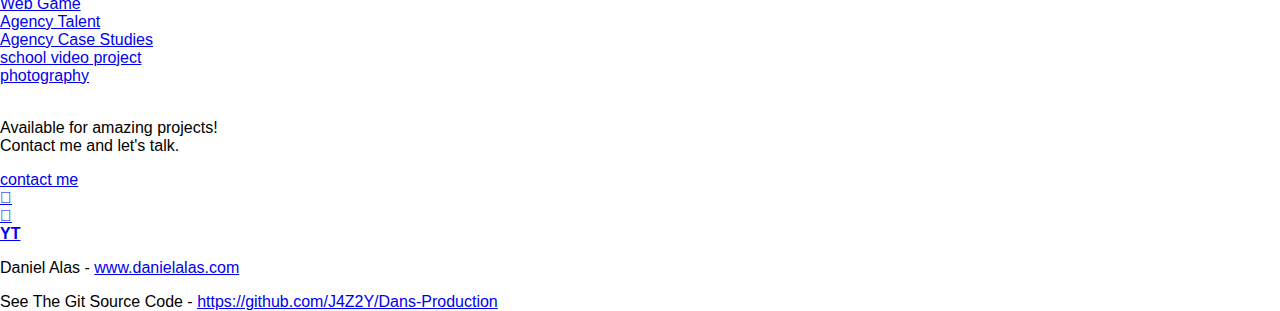
==== commit babe735d: "Merge branch 'main' of https://github.com/J4Z2Y/Dans-Production" ====
--- a/index.html
+++ b/index.html
@@ -1,162 +1,228 @@
-<!DOCTYPE html><!--    -->
+<!DOCTYPE html>
+<!--    -->
 <!--    -->
 <html data-wf-page="61171728a6a7d5e1baecce57" data-wf-site="61171728a6a7d51f69ecce53">
+
 <head>
-  <!-- Global site tag (gtag.js) - Google Analytics -->
-<script async src="https://www.googletagmanager.com/gtag/js?id=G-XYP73SG556"></script>
-<script>
-  window.dataLayer = window.dataLayer || [];
-  function gtag(){dataLayer.push(arguments);}
-  gtag('js', new Date());
-
-  gtag('config', 'G-XYP73SG556');
-</script>
-  <meta charset="utf-8">
-  <title>Daniel Alas</title>
-  <meta content="Dans Production - An inquisitive introspective introvert based in Boulder, Colorado. Originally from Florida." name="description">
-  <meta content="Daniel Alas" property="og:title">
-  <meta content="Dans Production - An inquisitive introspective introvert based in Boulder, Colorado. Originally from Florida." property="og:description">
-  <meta content="https://uploads-ssl.webflow.com/61171728a6a7d51f69ecce53/6117708805e8d507746b0567_Logo.png" property="og:image">
-  <meta content="Daniel Alas" property="twitter:title">
-  <meta content="Dans Production - An inquisitive introspective introvert based in Boulder, Colorado. Originally from Florida." property="twitter:description">
-  <meta content="https://uploads-ssl.webflow.com/61171728a6a7d51f69ecce53/6117708805e8d507746b0567_Logo.png" property="twitter:image">
-  <meta property="og:type" content="website">
-  <meta content="summary_large_image" name="twitter:card">
-  <meta content="width=device-width, initial-scale=1" name="viewport">
-  <meta content="Webflow" name="generator">
-  <link href="css/normalize.css" rel="stylesheet" type="text/css">
-   <link href="css/main.css" rel="stylesheet" type="text/css">
-  <script src="https://ajax.googleapis.com/ajax/libs/webfont/1.6.26/webfont.js" type="text/javascript"></script>
-  <script type="text/javascript">WebFont.load({  google: {    families: ["Poppins:regular,500,600,700","Gothic A1:100,200,300,regular,500,600,700,800,900:korean,latin"]  }});</script>
-  <!-- [if lt IE 9]><script src="https://cdnjs.cloudflare.com/ajax/libs/html5shiv/3.7.3/html5shiv.min.js" type="text/javascript"></script><![endif] -->
-  <script type="text/javascript">!function(o,c){var n=c.documentElement,t=" w-mod-";n.className+=t+"js",("ontouchstart"in o||o.DocumentTouch&&c instanceof DocumentTouch)&&(n.className+=t+"touch")}(window,document);</script>
-  <link href="images/favicon.png" rel="shortcut icon" type="image/x-icon">
-  <link href="images/webclip.png" rel="apple-touch-icon">
+    <!-- Global site tag (gtag.js) - Google Analytics -->
+    <script async src="https://www.googletagmanager.com/gtag/js?id=G-XYP73SG556"></script>
+    <script>
+        window.dataLayer = window.dataLayer || [];
+
+        function gtag() {
+            dataLayer.push(arguments);
+        }
+        gtag('js', new Date());
+
+        gtag('config', 'G-XYP73SG556');
+    </script>
+    <meta charset="utf-8">
+    <title>Daniel Alas</title>
+    <meta content="Dans Production - An inquisitive introspective introvert based in Boulder, Colorado. Originally from Florida." name="description">
+    <meta content="Daniel Alas" property="og:title">
+    <meta content="Dans Production - An inquisitive introspective introvert based in Boulder, Colorado. Originally from Florida." property="og:description">
+    <meta content="Daniel Alas" property="twitter:title">
+    <meta content="Dans Production - An inquisitive introspective introvert based in Boulder, Colorado. Originally from Florida." property="twitter:description">
+    <meta property="og:type" content="website">
+    <meta content="summary_large_image" name="twitter:card">
+    <meta content="width=device-width, initial-scale=1" name="viewport">
+    <link href="css/normalize.css" rel="stylesheet" type="text/css">
+    <link href="css/main.css" rel="stylesheet" type="text/css">
+    <script src="https://ajax.googleapis.com/ajax/libs/webfont/1.6.26/webfont.js" type="text/javascript"></script>
+    <script type="text/javascript">
+        WebFont.load({
+            google: {
+                families: ["Poppins:regular,500,600,700", "Gothic A1:100,200,300,regular,500,600,700,800,900:korean,latin"]
+            }
+        });
+    </script>
+    <!-- [if lt IE 9]><script src="https://cdnjs.cloudflare.com/ajax/libs/html5shiv/3.7.3/html5shiv.min.js" type="text/javascript"></script><![endif] -->
+    <script type="text/javascript">
+        ! function(o, c) {
+            var n = c.documentElement,
+                t = " w-mod-";
+            n.className += t + "js", ("ontouchstart" in o || o.DocumentTouch && c instanceof DocumentTouch) && (n.className += t + "touch")
+        }(window, document);
+    </script>
+    <link href="images/favicon.png" rel="shortcut icon" type="image/x-icon">
+    <link href="images/webclip.png" rel="apple-touch-icon">
 </head>
+
 <body class="body">
-  <div data-w-id="f0ec6333-4410-47f4-5c06-4917bf0ec063" style="opacity:1;display:flex" class="preloader">
-    <div data-w-id="be2a70ac-d5a5-860f-606c-03b3da34591c" style="-webkit-transform:translate3d(0, 0%, 0) scale3d(1, 1, 1) rotateX(0) rotateY(0) rotateZ(0) skew(0, 0);-moz-transform:translate3d(0, 0%, 0) scale3d(1, 1, 1) rotateX(0) rotateY(0) rotateZ(0) skew(0, 0);-ms-transform:translate3d(0, 0%, 0) scale3d(1, 1, 1) rotateX(0) rotateY(0) rotateZ(0) skew(0, 0);transform:translate3d(0, 0%, 0) scale3d(1, 1, 1) rotateX(0) rotateY(0) rotateZ(0) skew(0, 0)" class="preloader__item">
-      <div class="preloader__loading">
-        <div data-w-id="85997367-0eeb-543f-940e-637367704ca3" style="width:0%" class="preloader__progressbar"></div>
-      </div>
-    </div>
-    <div data-w-id="d725e00c-e576-3254-99c9-631831d4cf24" style="-webkit-transform:translate3d(0, 0%, 0) scale3d(1, 1, 1) rotateX(0) rotateY(0) rotateZ(0) skew(0, 0);-moz-transform:translate3d(0, 0%, 0) scale3d(1, 1, 1) rotateX(0) rotateY(0) rotateZ(0) skew(0, 0);-ms-transform:translate3d(0, 0%, 0) scale3d(1, 1, 1) rotateX(0) rotateY(0) rotateZ(0) skew(0, 0);transform:translate3d(0, 0%, 0) scale3d(1, 1, 1) rotateX(0) rotateY(0) rotateZ(0) skew(0, 0)" class="preloader__bg-top"></div>
-    <div data-w-id="7676e533-2eca-bc58-a555-8d5848c1c18b" style="-webkit-transform:translate3d(0, 0%, 0) scale3d(1, 1, 1) rotateX(0) rotateY(0) rotateZ(0) skew(0, 0);-moz-transform:translate3d(0, 0%, 0) scale3d(1, 1, 1) rotateX(0) rotateY(0) rotateZ(0) skew(0, 0);-ms-transform:translate3d(0, 0%, 0) scale3d(1, 1, 1) rotateX(0) rotateY(0) rotateZ(0) skew(0, 0);transform:translate3d(0, 0%, 0) scale3d(1, 1, 1) rotateX(0) rotateY(0) rotateZ(0) skew(0, 0)" class="preloader__bg-middle"></div>
-    <div data-w-id="40edfc5e-330c-0842-ba9a-e93a07b4bc9a" style="-webkit-transform:translate3d(0, 0%, 0) scale3d(1, 1, 1) rotateX(0) rotateY(0) rotateZ(0) skew(0, 0);-moz-transform:translate3d(0, 0%, 0) scale3d(1, 1, 1) rotateX(0) rotateY(0) rotateZ(0) skew(0, 0);-ms-transform:translate3d(0, 0%, 0) scale3d(1, 1, 1) rotateX(0) rotateY(0) rotateZ(0) skew(0, 0);transform:translate3d(0, 0%, 0) scale3d(1, 1, 1) rotateX(0) rotateY(0) rotateZ(0) skew(0, 0)" class="preloader__bg-bottom"></div>
-  </div>
-  <div class="section wf-section">
-    <div class="hero"><img src="images/site-art.png" loading="lazy" sizes="(max-width: 479px) 100vw, (max-width: 767px) 640px, (max-width: 1920px) 100vw, 1920px" srcset="images/site-art-p-500.png 500w, images/site-art-p-800.png 800w, images/site-art-p-1080.png 1080w, images/site-art-p-1600.png 1600w, images/site-art.png 1920w" alt="" class="top01"><img src="images/top02.png" loading="lazy" data-w-id="95b7c731-2076-d7ae-b2ed-f2859d01ea46" sizes="(max-width: 479px) 100vw, (max-width: 767px) 640px, (max-width: 1920px) 100vw, 1920px" srcset="images/top02-p-500.png 500w, images/top02.png 1920w" alt="" class="top02"><img src="images/top03.png" loading="lazy" data-w-id="60f093dc-9df5-d80f-3506-9cb0f383c519" sizes="(max-width: 479px) 100vw, (max-width: 767px) 640px, (max-width: 1920px) 100vw, 1920px" srcset="images/top03-p-800.png 800w, images/top03-p-1080.png 1080w, images/top03.png 1920w" alt="" class="top03"><img src="images/top04.png" loading="lazy" data-w-id="05283c4a-725a-d33d-409a-b07b9ba25599" sizes="(max-width: 479px) 100vw, (max-width: 767px) 640px, (max-width: 1920px) 100vw, 1920px" srcset="images/top04-p-500.png 500w, images/top04-p-800.png 800w, images/top04.png 1920w" alt="" class="top04"><img src="images/top05.png" loading="lazy" data-w-id="2b49c42f-0330-0ae3-83e0-d937ae7bebce" sizes="(max-width: 479px) 100vw, (max-width: 767px) 640px, (max-width: 1920px) 100vw, 1920px" srcset="images/top05-p-500.png 500w, images/top05-p-800.png 800w, images/top05.png 1920w" alt="" class="top05"><img src="images/cloud01.png" loading="lazy" style="-webkit-transform:translate3d(-5%, 0, 0) scale3d(1, 1, 1) rotateX(0) rotateY(0) rotateZ(0) skew(0, 0);-moz-transform:translate3d(-5%, 0, 0) scale3d(1, 1, 1) rotateX(0) rotateY(0) rotateZ(0) skew(0, 0);-ms-transform:translate3d(-5%, 0, 0) scale3d(1, 1, 1) rotateX(0) rotateY(0) rotateZ(0) skew(0, 0);transform:translate3d(-5%, 0, 0) scale3d(1, 1, 1) rotateX(0) rotateY(0) rotateZ(0) skew(0, 0)" data-w-id="0bf76ba8-c0eb-d855-4736-4da4faddbd52" srcset="images/cloud01-p-500.png 500w, images/cloud01-p-800.png 800w, images/cloud01-p-1080.png 1080w, images/cloud01.png 1920w" sizes="(max-width: 479px) 100vw, (max-width: 767px) 640px, (max-width: 1920px) 100vw, 1920px" alt="" class="cloud01"><img src="images/cloud02.png" loading="lazy" style="-webkit-transform:translate3d(5%, 0, 0) scale3d(1, 1, 1) rotateX(0) rotateY(0) rotateZ(0) skew(0, 0);-moz-transform:translate3d(5%, 0, 0) scale3d(1, 1, 1) rotateX(0) rotateY(0) rotateZ(0) skew(0, 0);-ms-transform:translate3d(5%, 0, 0) scale3d(1, 1, 1) rotateX(0) rotateY(0) rotateZ(0) skew(0, 0);transform:translate3d(5%, 0, 0) scale3d(1, 1, 1) rotateX(0) rotateY(0) rotateZ(0) skew(0, 0)" data-w-id="0ebe3e31-745d-c65c-08d9-4a747c6b70b7" srcset="images/cloud02-p-500.png 500w, images/cloud02-p-800.png 800w, images/cloud02-p-1080.png 1080w, images/cloud02.png 1920w" sizes="(max-width: 479px) 100vw, (max-width: 767px) 640px, (max-width: 1920px) 100vw, 1920px" alt="" class="cloud02"><img src="images/cloud03.png" loading="lazy" style="-webkit-transform:translate3d(5%, 0, 0) scale3d(1, 1, 1) rotateX(0) rotateY(0) rotateZ(0) skew(0, 0);-moz-transform:translate3d(5%, 0, 0) scale3d(1, 1, 1) rotateX(0) rotateY(0) rotateZ(0) skew(0, 0);-ms-transform:translate3d(5%, 0, 0) scale3d(1, 1, 1) rotateX(0) rotateY(0) rotateZ(0) skew(0, 0);transform:translate3d(5%, 0, 0) scale3d(1, 1, 1) rotateX(0) rotateY(0) rotateZ(0) skew(0, 0)" data-w-id="6e4669a4-a9d8-efce-89c9-0eadb057ed52" srcset="images/cloud03-p-500.png 500w, images/cloud03-p-800.png 800w, images/cloud03-p-1080.png 1080w, images/cloud03.png 1920w" sizes="(max-width: 479px) 100vw, (max-width: 767px) 640px, (max-width: 1920px) 100vw, 1920px" alt="" class="cloud03"><img src="images/cloud04.png" loading="lazy" style="-webkit-transform:translate3d(-5%, 0, 0) scale3d(1, 1, 1) rotateX(0) rotateY(0) rotateZ(0) skew(0, 0);-moz-transform:translate3d(-5%, 0, 0) scale3d(1, 1, 1) rotateX(0) rotateY(0) rotateZ(0) skew(0, 0);-ms-transform:translate3d(-5%, 0, 0) scale3d(1, 1, 1) rotateX(0) rotateY(0) rotateZ(0) skew(0, 0);transform:translate3d(-5%, 0, 0) scale3d(1, 1, 1) rotateX(0) rotateY(0) rotateZ(0) skew(0, 0)" data-w-id="2231cc5d-3691-7d3b-9e6d-b14dacf86918" srcset="images/cloud04-p-500.png 500w, images/cloud04-p-800.png 800w, images/cloud04-p-1080.png 1080w, images/cloud04.png 1920w" sizes="(max-width: 479px) 100vw, (max-width: 767px) 640px, (max-width: 1920px) 100vw, 1920px" alt="" class="cloud04"><img src="images/cloud05.png" loading="lazy" style="-webkit-transform:translate3d(10%, 0, 0) scale3d(1, 1, 1) rotateX(0) rotateY(0) rotateZ(0) skew(0, 0);-moz-transform:translate3d(10%, 0, 0) scale3d(1, 1, 1) rotateX(0) rotateY(0) rotateZ(0) skew(0, 0);-ms-transform:translate3d(10%, 0, 0) scale3d(1, 1, 1) rotateX(0) rotateY(0) rotateZ(0) skew(0, 0);transform:translate3d(10%, 0, 0) scale3d(1, 1, 1) rotateX(0) rotateY(0) rotateZ(0) skew(0, 0)" data-w-id="cd47b1bc-8e8d-dbc9-6504-b94db9d162be" srcset="images/cloud05-p-500.png 500w, images/cloud05-p-800.png 800w, images/cloud05.png 1920w" sizes="(max-width: 479px) 100vw, (max-width: 767px) 640px, (max-width: 1920px) 100vw, 1920px" alt="" class="cloud05"><img src="images/cloud06.png" loading="lazy" style="-webkit-transform:translate3d(-5%, 0, 0) scale3d(1, 1, 1) rotateX(0) rotateY(0) rotateZ(0) skew(0, 0);-moz-transform:translate3d(-5%, 0, 0) scale3d(1, 1, 1) rotateX(0) rotateY(0) rotateZ(0) skew(0, 0);-ms-transform:translate3d(-5%, 0, 0) scale3d(1, 1, 1) rotateX(0) rotateY(0) rotateZ(0) skew(0, 0);transform:translate3d(-5%, 0, 0) scale3d(1, 1, 1) rotateX(0) rotateY(0) rotateZ(0) skew(0, 0)" data-w-id="1a36742a-f77c-7c5c-c04e-5d335a6ae9d1" srcset="images/cloud06-p-500.png 500w, images/cloud06-p-800.png 800w, images/cloud06.png 1920w" sizes="(max-width: 479px) 100vw, (max-width: 767px) 640px, (max-width: 1920px) 100vw, 1920px" alt="" class="cloud06"><img src="images/cloud07.png" loading="lazy" style="-webkit-transform:translate3d(5%, 0, 0) scale3d(1, 1, 1) rotateX(0) rotateY(0) rotateZ(0) skew(0, 0);-moz-transform:translate3d(5%, 0, 0) scale3d(1, 1, 1) rotateX(0) rotateY(0) rotateZ(0) skew(0, 0);-ms-transform:translate3d(5%, 0, 0) scale3d(1, 1, 1) rotateX(0) rotateY(0) rotateZ(0) skew(0, 0);transform:translate3d(5%, 0, 0) scale3d(1, 1, 1) rotateX(0) rotateY(0) rotateZ(0) skew(0, 0)" data-w-id="29175f77-226b-b5ae-eb5a-f88af017b6ba" srcset="images/cloud07-p-500.png 500w, images/cloud07-p-800.png 800w, images/cloud07.png 1920w" sizes="(max-width: 479px) 100vw, (max-width: 767px) 640px, (max-width: 1920px) 100vw, 1920px" alt="" class="cloud07"><img src="images/cloud08.png" loading="lazy" style="-webkit-transform:translate3d(-5%, 0, 0) scale3d(1, 1, 1) rotateX(0) rotateY(0) rotateZ(0) skew(0, 0);-moz-transform:translate3d(-5%, 0, 0) scale3d(1, 1, 1) rotateX(0) rotateY(0) rotateZ(0) skew(0, 0);-ms-transform:translate3d(-5%, 0, 0) scale3d(1, 1, 1) rotateX(0) rotateY(0) rotateZ(0) skew(0, 0);transform:translate3d(-5%, 0, 0) scale3d(1, 1, 1) rotateX(0) rotateY(0) rotateZ(0) skew(0, 0)" data-w-id="7bec5935-2399-e508-51f5-a389638a824b" srcset="images/cloud08-p-500.png 500w, images/cloud08-p-800.png 800w, images/cloud08.png 1920w" sizes="(max-width: 479px) 100vw, (max-width: 767px) 640px, (max-width: 1920px) 100vw, 1920px" alt="" class="cloud08"><img src="images/bottom01.png" loading="lazy" data-w-id="26036a97-6264-6b71-7b88-609ad77d15ad" sizes="(max-width: 479px) 100vw, (max-width: 767px) 640px, (max-width: 1920px) 100vw, 1920px" srcset="images/bottom01-p-500.png 500w, images/bottom01.png 1920w" alt="" class="bottom01"><img src="images/bottom02.png" loading="lazy" data-w-id="5556670b-ef32-6972-b1c7-11d1a56ed922" sizes="(max-width: 479px) 100vw, (max-width: 767px) 640px, (max-width: 1920px) 100vw, 1920px" srcset="images/bottom02-p-800.png 800w, images/bottom02-p-1080.png 1080w, images/bottom02.png 1920w" alt="" class="bottom02"><img src="images/bottom03.png" loading="lazy" data-w-id="218bc004-e1cd-e1a5-c3cd-2c741da474fe" sizes="(max-width: 479px) 100vw, (max-width: 767px) 640px, (max-width: 1920px) 100vw, 1920px" srcset="images/bottom03-p-500.png 500w, images/bottom03-p-800.png 800w, images/bottom03-p-1080.png 1080w, images/bottom03.png 1920w" alt="" class="bottom03"><img src="images/bottom04.png" loading="lazy" data-w-id="0ba683e6-8a63-d96a-b7b5-be2d02f76850" sizes="(max-width: 479px) 100vw, (max-width: 767px) 640px, (max-width: 1920px) 100vw, 1920px" srcset="images/bottom04-p-800.png 800w, images/bottom04-p-1080.png 1080w, images/bottom04.png 1920w" alt="" class="bottom04"><img src="images/bg_1.png" loading="lazy" data-w-id="049e0162-6cd3-7a88-7829-a751debab845" sizes="(max-width: 479px) 100vw, (max-width: 767px) 640px, (max-width: 1920px) 100vw, 1920px" srcset="images/bg_1-p-500.png 500w, images/bg_1-p-800.png 800w, images/bg_1-p-1080.png 1080w, images/bg_1.png 1920w" alt="" class="bg-hero"></div>
-    <div class="content">
-      <div class="content__container">
-        <div class="content__intro">
-          <h1 data-w-id="b078a090-c013-d410-b561-8df3d2e522ea">DANIEL ALAS</h1>
-          <h2 data-w-id="b078a090-c013-d410-b561-8df3d2e522ec" class="h2__background">A bit of... everything</h2>
+    <div data-w-id="f0ec6333-4410-47f4-5c06-4917bf0ec063" style="opacity:1;display:flex" class="preloader">
+        <div data-w-id="be2a70ac-d5a5-860f-606c-03b3da34591c" style="-webkit-transform:translate3d(0, 0%, 0) scale3d(1, 1, 1) rotateX(0) rotateY(0) rotateZ(0) skew(0, 0);-moz-transform:translate3d(0, 0%, 0) scale3d(1, 1, 1) rotateX(0) rotateY(0) rotateZ(0) skew(0, 0);-ms-transform:translate3d(0, 0%, 0) scale3d(1, 1, 1) rotateX(0) rotateY(0) rotateZ(0) skew(0, 0);transform:translate3d(0, 0%, 0) scale3d(1, 1, 1) rotateX(0) rotateY(0) rotateZ(0) skew(0, 0)"
+            class="preloader__item">
+            <div class="preloader__loading">
+                <div data-w-id="85997367-0eeb-543f-940e-637367704ca3" style="width:0%" class="preloader__progressbar"></div>
+            </div>
         </div>
-        <div data-w-id="b078a090-c013-d410-b561-8df3d2e522f0" class="w-layout-grid about">
-          <p><span>An inquisitive introspective introvert based in Boulder, Colorado. Originally from Florida.</span><br><br><span>With what seems like passion for a bit of everything, I’m often called a jack of all trades.</span><br>‍<br><span>From neuroscience and philosophy to web design, photography, business, and robotics, it’s hard to find things I’m not interested in.</span><br><br><span>I love approaching problems with multidisciplinary and abstract methods and believe I could be a great asset for your next project!</span><br></p>
-          <div class="skills">
-            <h3>skills</h3>
-            <div class="tag__container">
-              <div class="tag-no-link">Social media management</div>
-              <div class="tag-no-link">Advertising</div>
-              <div class="tag-no-link">CRM</div>
-              <div class="tag-no-link">Webdesign</div>
-              <div class="tag-no-link">Python</div>
-              <div class="tag-no-link">Lab Work</div>
-              <div class="tag-no-link">Vidiography/Photography</div>
-              <div class="tag-no-link">Spanish</div>
-            </div>
-            <h3>projects</h3>
-            <h6 class="heading"><strong>These are links ;)</strong></h6>
-            <div class="tag__container">
-              <div class="tag">
-                <a href="https://youtu.be/I9IjFHPDNKw" class="link-6">Unity Simulation</a>
-              </div>
-              <div class="tag">
-                <a href="https://j4z2y.github.io/TheAviator/" class="link-5">Web Game</a>
-              </div>
-              <div class="tag">
-                <a href="https://www.dropbox.com/s/2hzfd716kk03rli/Digital%20Talent%20Roster%207.1.19.pdf?dl=0" target="_blank" class="link-2">Agency Talent</a>
-              </div>
-              <div class="tag">
-                <a href="https://case-studies-fd0b94.webflow.io/" target="_blank" class="link-3">Agency Case Studies</a>
-              </div>
-              <div class="tag">
-                <a href="https://www.youtube.com/watch?v=UWBwI-HG-7s" class="link-4">school video project</a>
-              </div>
-              <div class="tag">
-                <a href="https://www.youtube.com/watch?v=GQjGzl2w6uE" class="link-7">photography</a>
-              </div>
-            </div>
-          </div>
+        <<<<<<< HEAD <div data-w-id="d725e00c-e576-3254-99c9-631831d4cf24" style="-webkit-transform:translate3d(0, 0%, 0) scale3d(1, 1, 1) rotateX(0) rotateY(0) rotateZ(0) skew(0, 0);-moz-transform:translate3d(0, 0%, 0) scale3d(1, 1, 1) rotateX(0) rotateY(0) rotateZ(0) skew(0, 0);-ms-transform:translate3d(0, 0%, 0) scale3d(1, 1, 1) rotateX(0) rotateY(0) rotateZ(0) skew(0, 0);transform:translate3d(0, 0%, 0) scale3d(1, 1, 1) rotateX(0) rotateY(0) rotateZ(0) skew(0, 0)"
+            class="preloader__bg-top">
+    </div>
+    <div data-w-id="7676e533-2eca-bc58-a555-8d5848c1c18b" style="-webkit-transform:translate3d(0, 0%, 0) scale3d(1, 1, 1) rotateX(0) rotateY(0) rotateZ(0) skew(0, 0);-moz-transform:translate3d(0, 0%, 0) scale3d(1, 1, 1) rotateX(0) rotateY(0) rotateZ(0) skew(0, 0);-ms-transform:translate3d(0, 0%, 0) scale3d(1, 1, 1) rotateX(0) rotateY(0) rotateZ(0) skew(0, 0);transform:translate3d(0, 0%, 0) scale3d(1, 1, 1) rotateX(0) rotateY(0) rotateZ(0) skew(0, 0)"
+        class="preloader__bg-middle"></div>
+    <div data-w-id="40edfc5e-330c-0842-ba9a-e93a07b4bc9a" style="-webkit-transform:translate3d(0, 0%, 0) scale3d(1, 1, 1) rotateX(0) rotateY(0) rotateZ(0) skew(0, 0);-moz-transform:translate3d(0, 0%, 0) scale3d(1, 1, 1) rotateX(0) rotateY(0) rotateZ(0) skew(0, 0);-ms-transform:translate3d(0, 0%, 0) scale3d(1, 1, 1) rotateX(0) rotateY(0) rotateZ(0) skew(0, 0);transform:translate3d(0, 0%, 0) scale3d(1, 1, 1) rotateX(0) rotateY(0) rotateZ(0) skew(0, 0)"
+        class="preloader__bg-bottom"></div>
+    =======
+    <div data-w-id="97a3c41d-2b20-51df-9348-325890c52a1e" class="button__magnetic ghosting">
+        <a data-w-id="97a3c41d-2b20-51df-9348-325890c52a1f" style="opacity:0" href="documents/Resume - Daniel Alas.pdf" class="button__magnetic-link default w-inline-block">
+            <div class="button__magnetic-content">
+                <div class="button__magnetic-txt">Résumé</div>
+            </div>
+        </a>
+        <div class="button__magnetic ghost1"></div>
+        <div class="button__magnetic ghost2"></div>
+        <div class="button__magnetic ghost3"></div>
+    </div>
+    </div>
+    >>>>>>> 0dfa92f2183837a3e5ab96020d629469776cfef0
+    </div>
+    <div class="section wf-section">
+        <div class="hero"><img src="images/site-art.png" loading="lazy" sizes="(max-width: 479px) 100vw, (max-width: 767px) 640px, (max-width: 1920px) 100vw, 1920px" srcset="images/site-art-p-500.png 500w, images/site-art-p-800.png 800w, images/site-art-p-1080.png 1080w, images/site-art-p-1600.png 1600w, images/site-art.png 1920w"
+                alt="" class="top01"><img src="images/top02.png" loading="lazy" data-w-id="95b7c731-2076-d7ae-b2ed-f2859d01ea46" sizes="(max-width: 479px) 100vw, (max-width: 767px) 640px, (max-width: 1920px) 100vw, 1920px" srcset="images/top02-p-500.png 500w, images/top02.png 1920w"
+                alt="" class="top02"><img src="images/top03.png" loading="lazy" data-w-id="60f093dc-9df5-d80f-3506-9cb0f383c519" sizes="(max-width: 479px) 100vw, (max-width: 767px) 640px, (max-width: 1920px) 100vw, 1920px" srcset="images/top03-p-800.png 800w, images/top03-p-1080.png 1080w, images/top03.png 1920w"
+                alt="" class="top03"><img src="images/top04.png" loading="lazy" data-w-id="05283c4a-725a-d33d-409a-b07b9ba25599" sizes="(max-width: 479px) 100vw, (max-width: 767px) 640px, (max-width: 1920px) 100vw, 1920px" srcset="images/top04-p-500.png 500w, images/top04-p-800.png 800w, images/top04.png 1920w"
+                alt="" class="top04"><img src="images/top05.png" loading="lazy" data-w-id="2b49c42f-0330-0ae3-83e0-d937ae7bebce" sizes="(max-width: 479px) 100vw, (max-width: 767px) 640px, (max-width: 1920px) 100vw, 1920px" srcset="images/top05-p-500.png 500w, images/top05-p-800.png 800w, images/top05.png 1920w"
+                alt="" class="top05"><img src="images/cloud01.png" loading="lazy" style="-webkit-transform:translate3d(-5%, 0, 0) scale3d(1, 1, 1) rotateX(0) rotateY(0) rotateZ(0) skew(0, 0);-moz-transform:translate3d(-5%, 0, 0) scale3d(1, 1, 1) rotateX(0) rotateY(0) rotateZ(0) skew(0, 0);-ms-transform:translate3d(-5%, 0, 0) scale3d(1, 1, 1) rotateX(0) rotateY(0) rotateZ(0) skew(0, 0);transform:translate3d(-5%, 0, 0) scale3d(1, 1, 1) rotateX(0) rotateY(0) rotateZ(0) skew(0, 0)"
+                data-w-id="0bf76ba8-c0eb-d855-4736-4da4faddbd52" srcset="images/cloud01-p-500.png 500w, images/cloud01-p-800.png 800w, images/cloud01-p-1080.png 1080w, images/cloud01.png 1920w" sizes="(max-width: 479px) 100vw, (max-width: 767px) 640px, (max-width: 1920px) 100vw, 1920px"
+                alt="" class="cloud01"><img src="images/cloud02.png" loading="lazy" style="-webkit-transform:translate3d(5%, 0, 0) scale3d(1, 1, 1) rotateX(0) rotateY(0) rotateZ(0) skew(0, 0);-moz-transform:translate3d(5%, 0, 0) scale3d(1, 1, 1) rotateX(0) rotateY(0) rotateZ(0) skew(0, 0);-ms-transform:translate3d(5%, 0, 0) scale3d(1, 1, 1) rotateX(0) rotateY(0) rotateZ(0) skew(0, 0);transform:translate3d(5%, 0, 0) scale3d(1, 1, 1) rotateX(0) rotateY(0) rotateZ(0) skew(0, 0)"
+                data-w-id="0ebe3e31-745d-c65c-08d9-4a747c6b70b7" srcset="images/cloud02-p-500.png 500w, images/cloud02-p-800.png 800w, images/cloud02-p-1080.png 1080w, images/cloud02.png 1920w" sizes="(max-width: 479px) 100vw, (max-width: 767px) 640px, (max-width: 1920px) 100vw, 1920px"
+                alt="" class="cloud02"><img src="images/cloud03.png" loading="lazy" style="-webkit-transform:translate3d(5%, 0, 0) scale3d(1, 1, 1) rotateX(0) rotateY(0) rotateZ(0) skew(0, 0);-moz-transform:translate3d(5%, 0, 0) scale3d(1, 1, 1) rotateX(0) rotateY(0) rotateZ(0) skew(0, 0);-ms-transform:translate3d(5%, 0, 0) scale3d(1, 1, 1) rotateX(0) rotateY(0) rotateZ(0) skew(0, 0);transform:translate3d(5%, 0, 0) scale3d(1, 1, 1) rotateX(0) rotateY(0) rotateZ(0) skew(0, 0)"
+                data-w-id="6e4669a4-a9d8-efce-89c9-0eadb057ed52" srcset="images/cloud03-p-500.png 500w, images/cloud03-p-800.png 800w, images/cloud03-p-1080.png 1080w, images/cloud03.png 1920w" sizes="(max-width: 479px) 100vw, (max-width: 767px) 640px, (max-width: 1920px) 100vw, 1920px"
+                alt="" class="cloud03"><img src="images/cloud04.png" loading="lazy" style="-webkit-transform:translate3d(-5%, 0, 0) scale3d(1, 1, 1) rotateX(0) rotateY(0) rotateZ(0) skew(0, 0);-moz-transform:translate3d(-5%, 0, 0) scale3d(1, 1, 1) rotateX(0) rotateY(0) rotateZ(0) skew(0, 0);-ms-transform:translate3d(-5%, 0, 0) scale3d(1, 1, 1) rotateX(0) rotateY(0) rotateZ(0) skew(0, 0);transform:translate3d(-5%, 0, 0) scale3d(1, 1, 1) rotateX(0) rotateY(0) rotateZ(0) skew(0, 0)"
+                data-w-id="2231cc5d-3691-7d3b-9e6d-b14dacf86918" srcset="images/cloud04-p-500.png 500w, images/cloud04-p-800.png 800w, images/cloud04-p-1080.png 1080w, images/cloud04.png 1920w" sizes="(max-width: 479px) 100vw, (max-width: 767px) 640px, (max-width: 1920px) 100vw, 1920px"
+                alt="" class="cloud04"><img src="images/cloud05.png" loading="lazy" style="-webkit-transform:translate3d(10%, 0, 0) scale3d(1, 1, 1) rotateX(0) rotateY(0) rotateZ(0) skew(0, 0);-moz-transform:translate3d(10%, 0, 0) scale3d(1, 1, 1) rotateX(0) rotateY(0) rotateZ(0) skew(0, 0);-ms-transform:translate3d(10%, 0, 0) scale3d(1, 1, 1) rotateX(0) rotateY(0) rotateZ(0) skew(0, 0);transform:translate3d(10%, 0, 0) scale3d(1, 1, 1) rotateX(0) rotateY(0) rotateZ(0) skew(0, 0)"
+                data-w-id="cd47b1bc-8e8d-dbc9-6504-b94db9d162be" srcset="images/cloud05-p-500.png 500w, images/cloud05-p-800.png 800w, images/cloud05.png 1920w" sizes="(max-width: 479px) 100vw, (max-width: 767px) 640px, (max-width: 1920px) 100vw, 1920px"
+                alt="" class="cloud05"><img src="images/cloud06.png" loading="lazy" style="-webkit-transform:translate3d(-5%, 0, 0) scale3d(1, 1, 1) rotateX(0) rotateY(0) rotateZ(0) skew(0, 0);-moz-transform:translate3d(-5%, 0, 0) scale3d(1, 1, 1) rotateX(0) rotateY(0) rotateZ(0) skew(0, 0);-ms-transform:translate3d(-5%, 0, 0) scale3d(1, 1, 1) rotateX(0) rotateY(0) rotateZ(0) skew(0, 0);transform:translate3d(-5%, 0, 0) scale3d(1, 1, 1) rotateX(0) rotateY(0) rotateZ(0) skew(0, 0)"
+                data-w-id="1a36742a-f77c-7c5c-c04e-5d335a6ae9d1" srcset="images/cloud06-p-500.png 500w, images/cloud06-p-800.png 800w, images/cloud06.png 1920w" sizes="(max-width: 479px) 100vw, (max-width: 767px) 640px, (max-width: 1920px) 100vw, 1920px"
+                alt="" class="cloud06"><img src="images/cloud07.png" loading="lazy" style="-webkit-transform:translate3d(5%, 0, 0) scale3d(1, 1, 1) rotateX(0) rotateY(0) rotateZ(0) skew(0, 0);-moz-transform:translate3d(5%, 0, 0) scale3d(1, 1, 1) rotateX(0) rotateY(0) rotateZ(0) skew(0, 0);-ms-transform:translate3d(5%, 0, 0) scale3d(1, 1, 1) rotateX(0) rotateY(0) rotateZ(0) skew(0, 0);transform:translate3d(5%, 0, 0) scale3d(1, 1, 1) rotateX(0) rotateY(0) rotateZ(0) skew(0, 0)"
+                data-w-id="29175f77-226b-b5ae-eb5a-f88af017b6ba" srcset="images/cloud07-p-500.png 500w, images/cloud07-p-800.png 800w, images/cloud07.png 1920w" sizes="(max-width: 479px) 100vw, (max-width: 767px) 640px, (max-width: 1920px) 100vw, 1920px"
+                alt="" class="cloud07"><img src="images/cloud08.png" loading="lazy" style="-webkit-transform:translate3d(-5%, 0, 0) scale3d(1, 1, 1) rotateX(0) rotateY(0) rotateZ(0) skew(0, 0);-moz-transform:translate3d(-5%, 0, 0) scale3d(1, 1, 1) rotateX(0) rotateY(0) rotateZ(0) skew(0, 0);-ms-transform:translate3d(-5%, 0, 0) scale3d(1, 1, 1) rotateX(0) rotateY(0) rotateZ(0) skew(0, 0);transform:translate3d(-5%, 0, 0) scale3d(1, 1, 1) rotateX(0) rotateY(0) rotateZ(0) skew(0, 0)"
+                data-w-id="7bec5935-2399-e508-51f5-a389638a824b" srcset="images/cloud08-p-500.png 500w, images/cloud08-p-800.png 800w, images/cloud08.png 1920w" sizes="(max-width: 479px) 100vw, (max-width: 767px) 640px, (max-width: 1920px) 100vw, 1920px"
+                alt="" class="cloud08"><img src="images/bottom01.png" loading="lazy" data-w-id="26036a97-6264-6b71-7b88-609ad77d15ad" sizes="(max-width: 479px) 100vw, (max-width: 767px) 640px, (max-width: 1920px) 100vw, 1920px" srcset="images/bottom01-p-500.png 500w, images/bottom01.png 1920w"
+                alt="" class="bottom01"><img src="images/bottom02.png" loading="lazy" data-w-id="5556670b-ef32-6972-b1c7-11d1a56ed922" sizes="(max-width: 479px) 100vw, (max-width: 767px) 640px, (max-width: 1920px) 100vw, 1920px" srcset="images/bottom02-p-800.png 800w, images/bottom02-p-1080.png 1080w, images/bottom02.png 1920w"
+                alt="" class="bottom02"><img src="images/bottom03.png" loading="lazy" data-w-id="218bc004-e1cd-e1a5-c3cd-2c741da474fe" sizes="(max-width: 479px) 100vw, (max-width: 767px) 640px, (max-width: 1920px) 100vw, 1920px" srcset="images/bottom03-p-500.png 500w, images/bottom03-p-800.png 800w, images/bottom03-p-1080.png 1080w, images/bottom03.png 1920w"
+                alt="" class="bottom03"><img src="images/bottom04.png" loading="lazy" data-w-id="0ba683e6-8a63-d96a-b7b5-be2d02f76850" sizes="(max-width: 479px) 100vw, (max-width: 767px) 640px, (max-width: 1920px) 100vw, 1920px" srcset="images/bottom04-p-800.png 800w, images/bottom04-p-1080.png 1080w, images/bottom04.png 1920w"
+                alt="" class="bottom04"><img src="images/bg_1.png" loading="lazy" data-w-id="049e0162-6cd3-7a88-7829-a751debab845" sizes="(max-width: 479px) 100vw, (max-width: 767px) 640px, (max-width: 1920px) 100vw, 1920px" srcset="images/bg_1-p-500.png 500w, images/bg_1-p-800.png 800w, images/bg_1-p-1080.png 1080w, images/bg_1.png 1920w"
+                alt="" class="bg-hero"></div>
+        <div class="content">
+            <div class="content__container">
+                <div class="content__intro">
+                    <h1 data-w-id="b078a090-c013-d410-b561-8df3d2e522ea">DANIEL ALAS</h1>
+                    <h2 data-w-id="b078a090-c013-d410-b561-8df3d2e522ec" class="h2__background">A bit of... everything</h2>
+                </div>
+                <div data-w-id="b078a090-c013-d410-b561-8df3d2e522f0" class="w-layout-grid about">
+                    <p><span>An inquisitive introspective introvert based in Boulder, Colorado. Originally from Florida.</span><br><br><span>With what seems like passion for a bit of everything, I’m often called a jack of all trades.</span><br>‍<br><span>From <a href="">neuroscience</a> and philosophy to <a href="">computer science,</a> photography, business, and robotics, it’s hard to find things I’m not interested in.</span><br><br><span>I love approaching problems with multidisciplinary and abstract methods and believe I could be a great asset for your next project!</span><br></p>
+                    <div class="skills">
+                        <h3>skills</h3>
+                        <div class="tag__container">
+                            <div class="tag-no-link">Social media management</div>
+                            <div class="tag-no-link">Advertising</div>
+                            <div class="tag-no-link">CRM</div>
+                            <div class="tag-no-link">Webdesign</div>
+                            <div class="tag-no-link">Python</div>
+                            <div class="tag-no-link">Lab Work</div>
+                            <div class="tag-no-link">Vidiography/Photography</div>
+                            <div class="tag-no-link">Spanish</div>
+                        </div>
+                        <h3>projects</h3>
+                        <div class="tag__container">
+                            <div class="tag">
+                                <a href="https://youtu.be/I9IjFHPDNKw" class="link-6">Unity Simulation</a>
+                            </div>
+                            <div class="tag">
+                                <a href="https://j4z2y.github.io/TheAviator/" class="link-5">Web Game</a>
+                            </div>
+                            <div class="tag">
+                                <a href="https://www.dropbox.com/s/2hzfd716kk03rli/Digital%20Talent%20Roster%207.1.19.pdf?dl=0" target="_blank" class="link-2">Agency Talent</a>
+                            </div>
+                            <div class="tag">
+                                <a href="https://case-studies-fd0b94.webflow.io/" target="_blank" class="link-3">Agency Case Studies</a>
+                            </div>
+                            <div class="tag">
+                                <a href="https://www.youtube.com/watch?v=UWBwI-HG-7s" class="link-4">school video project</a>
+                            </div>
+                            <div class="tag">
+                                <a href="https://www.youtube.com/watch?v=GQjGzl2w6uE" class="link-7">photography</a>
+                            </div>
+                        </div>
+                    </div>
+                </div>
+                <div data-w-id="97a3c41d-2b20-51df-9348-325890c52a1e" class="button__magnetic ghosting">
+                    <a data-w-id="97a3c41d-2b20-51df-9348-325890c52a1f" style="opacity:0" href="documents/Resume---Daniel-Alas.pdf" class="button__magnetic-link default w-inline-block">
+                        <div class="button__magnetic-content">
+                            <div class="button__magnetic-txt">Résumé</div>
+                        </div>
+                    </a>
+                    <div class="button__magnetic ghost1"></div>
+                    <div class="button__magnetic ghost2"></div>
+                    <div class="button__magnetic ghost3"></div>
+                </div>
+            </div>
         </div>
-        <div data-w-id="97a3c41d-2b20-51df-9348-325890c52a1e" class="button__magnetic ghosting">
-          <a data-w-id="97a3c41d-2b20-51df-9348-325890c52a1f" style="opacity:0" href="documents/Resume - Daniel Alas.pdf" class="button__magnetic-link default w-inline-block">
-            <div class="button__magnetic-content">
-              <div class="button__magnetic-txt">Résumé</div>
-            </div>
-          </a>
-          <div class="button__magnetic ghost1"></div>
-          <div class="button__magnetic ghost2"></div>
-          <div class="button__magnetic ghost3"></div>
+        <div class="footer">
+            <div class="footer__container">
+                <div data-w-id="b64160ed-b902-812f-162f-5094dd1e878b" class="footer__contact">
+                    <p class="footer__paragraph">Available for amazing projects!<br>Contact me and let&#x27;s talk.</p>
+                    <div class="button__magnetic ghosting">
+                        <a data-w-id="a949cba2-4aca-a4b1-a086-45912722daca" href="mailto:danielalas65@gmail.com" class="button__magnetic-link default w-inline-block">
+                            <div class="button__magnetic-content">
+                                <div class="button__magnetic-txt">contact me</div>
+                            </div>
+                        </a>
+                        <div class="button__magnetic ghost1"></div>
+                        <div class="button__magnetic ghost2"></div>
+                        <div class="button__magnetic ghost3"></div>
+                    </div>
+                </div>
+                <div class="footer__bottom">
+                    <div class="social">
+                        <div class="social__icon-container">
+                            <a title="LinkedIn" href="https://linkedin.com/in/daniel-alas" target="_blank" class="social__icon-link w-inline-block">
+                                <div class="social-icon"></div>
+                                <div class="social__bg-over"></div>
+                                <div class="social__bg"></div>
+                            </a>
+                        </div>
+                        <div class="social__icon-container">
+                            <a title="Facebook" href="https://www.facebook.com/daniel.alas.7564129/" target="_blank" class="social__icon-link w-inline-block">
+                                <div class="social-icon"></div>
+                                <div class="social__bg-over"></div>
+                                <div class="social__bg"></div>
+                            </a>
+                        </div>
+                        <div class="social__icon-container">
+                            <a title="Youtube" href="https://www.youtube.com/channel/UCWdoRUs7EwO1vxkekbkCSxw" target="_blank" class="social__icon-link w-inline-block">
+                                <div class="social-icon"><strong>YT</strong></div>
+                                <div class="social__bg-over"></div>
+                                <div class="social__bg"></div>
+                            </a>
+                        </div>
+                    </div>
+                    <div>
+                        <p class="top_foot_text"> Daniel Alas - <a href="https://danielalas.com" class="top_foot_link" target="_blank">www.danielalas.com</a></p>
+                        <div>See The Git Source Code - <a href="https://github.com/J4Z2Y/Dans-Production" target="_blank" class="link">https://github.com/J4Z2Y/Dans-Production</a>
+                        </div>
+                    </div>
+                </div>
+            </div>
         </div>
-      </div>
-    </div>
-    <div class="footer">
-      <div class="footer__container">
-        <div data-w-id="b64160ed-b902-812f-162f-5094dd1e878b" class="footer__contact">
-          <p class="footer__paragraph">Available for amazing projects!<br>Contact me and let&#x27;s talk.</p>
-          <div class="button__magnetic ghosting">
-            <a data-w-id="a949cba2-4aca-a4b1-a086-45912722daca" href="mailto:danielalas65@gmail.com" class="button__magnetic-link default w-inline-block">
-              <div class="button__magnetic-content">
-                <div class="button__magnetic-txt">contact me</div>
-              </div>
-            </a>
-            <div class="button__magnetic ghost1"></div>
-            <div class="button__magnetic ghost2"></div>
-            <div class="button__magnetic ghost3"></div>
-          </div>
-        </div>
-        <div class="footer__bottom">
-          <div class="social">
-            <div class="social__icon-container">
-              <a title="LinkedIn" href="https://linkedin.com/in/daniel-alas" target="_blank" class="social__icon-link w-inline-block">
-                <div class="social-icon"></div>
-                <div class="social__bg-over"></div>
-                <div class="social__bg"></div>
-              </a>
-            </div>
-            <div class="social__icon-container">
-              <a title="Facebook" href="https://www.facebook.com/daniel.alas.7564129/" target="_blank" class="social__icon-link w-inline-block">
-                <div class="social-icon"></div>
-                <div class="social__bg-over"></div>
-                <div class="social__bg"></div>
-              </a>
-            </div>
-            <div class="social__icon-container">
-              <a title="Youtube" href="https://www.youtube.com/channel/UCWdoRUs7EwO1vxkekbkCSxw" target="_blank" class="social__icon-link w-inline-block">
-                <div class="social-icon"><strong>YT</strong></div>
-                <div class="social__bg-over"></div>
-                <div class="social__bg"></div>
-              </a>
-            </div>
-          </div>
-          <div> 
-            <p class="top_foot_text"> Daniel Alas - <a href="https://danielalas.com" class="top_foot_link" target="_blank">www.danielalas.com</a></p>
-          <div>See The Git Source Code - <a href="https://github.com/J4Z2Y/Dans-Production" target="_blank" class="link">https://github.com/J4Z2Y/Dans-Production</a>
-          </div>
-        </div>
-      </div>
-    </div>
-  </div>
-  <script src="https://d3e54v103j8qbb.cloudfront.net/js/jquery-3.5.1.min.dc5e7f18c8.js?site=61171728a6a7d51f69ecce53" type="text/javascript" integrity="sha256-9/aliU8dGd2tb6OSsuzixeV4y/faTqgFtohetphbbj0=" crossorigin="anonymous"></script>
-  <script src="js/Danielalas.js" type="text/javascript"></script>
-  <!-- [if lte IE 9]><script src="https://cdnjs.cloudflare.com/ajax/libs/placeholders/3.0.2/placeholders.min.js"></script><![endif] -->
-  <style>.letter {display: inline-block;} .tricksword {white-space: nowrap;}</style>
-  <script src="https://cdnjs.cloudflare.com/ajax/libs/animejs/2.0.2/anime.min.js"></script>
-  <script src="https://cdnjs.cloudflare.com/ajax/libs/protonet-jquery.inview/1.1.2/jquery.inview.min.js"></script>
-  <script>
-
-</script>
+        <script src="https://d3e54v103j8qbb.cloudfront.net/js/jquery-3.5.1.min.dc5e7f18c8.js?site=61171728a6a7d51f69ecce53" type="text/javascript" integrity="sha256-9/aliU8dGd2tb6OSsuzixeV4y/faTqgFtohetphbbj0=" crossorigin="anonymous"></script>
+        <script src="js/Danielalas.js" type="text/javascript"></script>
+        <!-- [if lte IE 9]><script src="https://cdnjs.cloudflare.com/ajax/libs/placeholders/3.0.2/placeholders.min.js"></script><![endif] -->
+        <style>
+            .letter {
+                display: inline-block;
+            }
+            
+            .tricksword {
+                white-space: nowrap;
+            }
+        </style>
+        <script src="https://cdnjs.cloudflare.com/ajax/libs/animejs/2.0.2/anime.min.js"></script>
+        <script src="https://cdnjs.cloudflare.com/ajax/libs/protonet-jquery.inview/1.1.2/jquery.inview.min.js"></script>
+        <script>
+        </script>
 </body>
-</html>
+
+</html>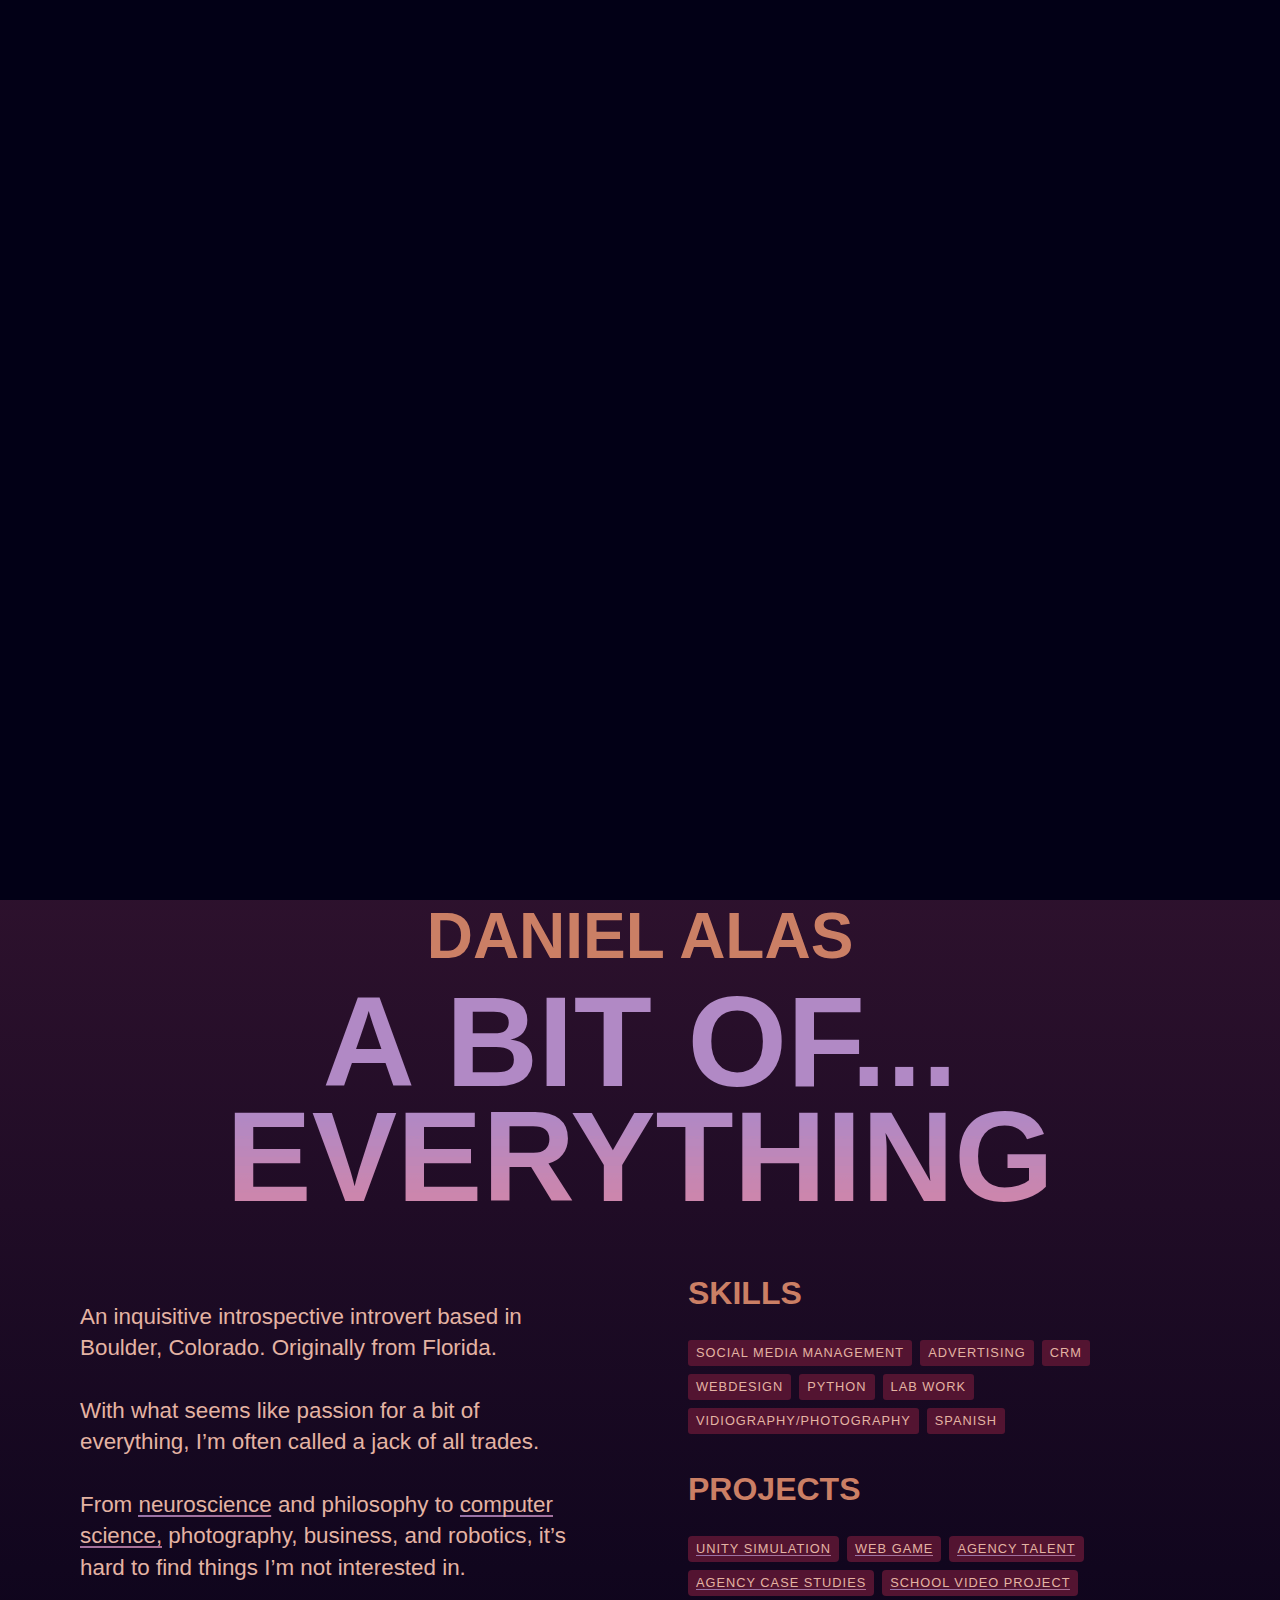
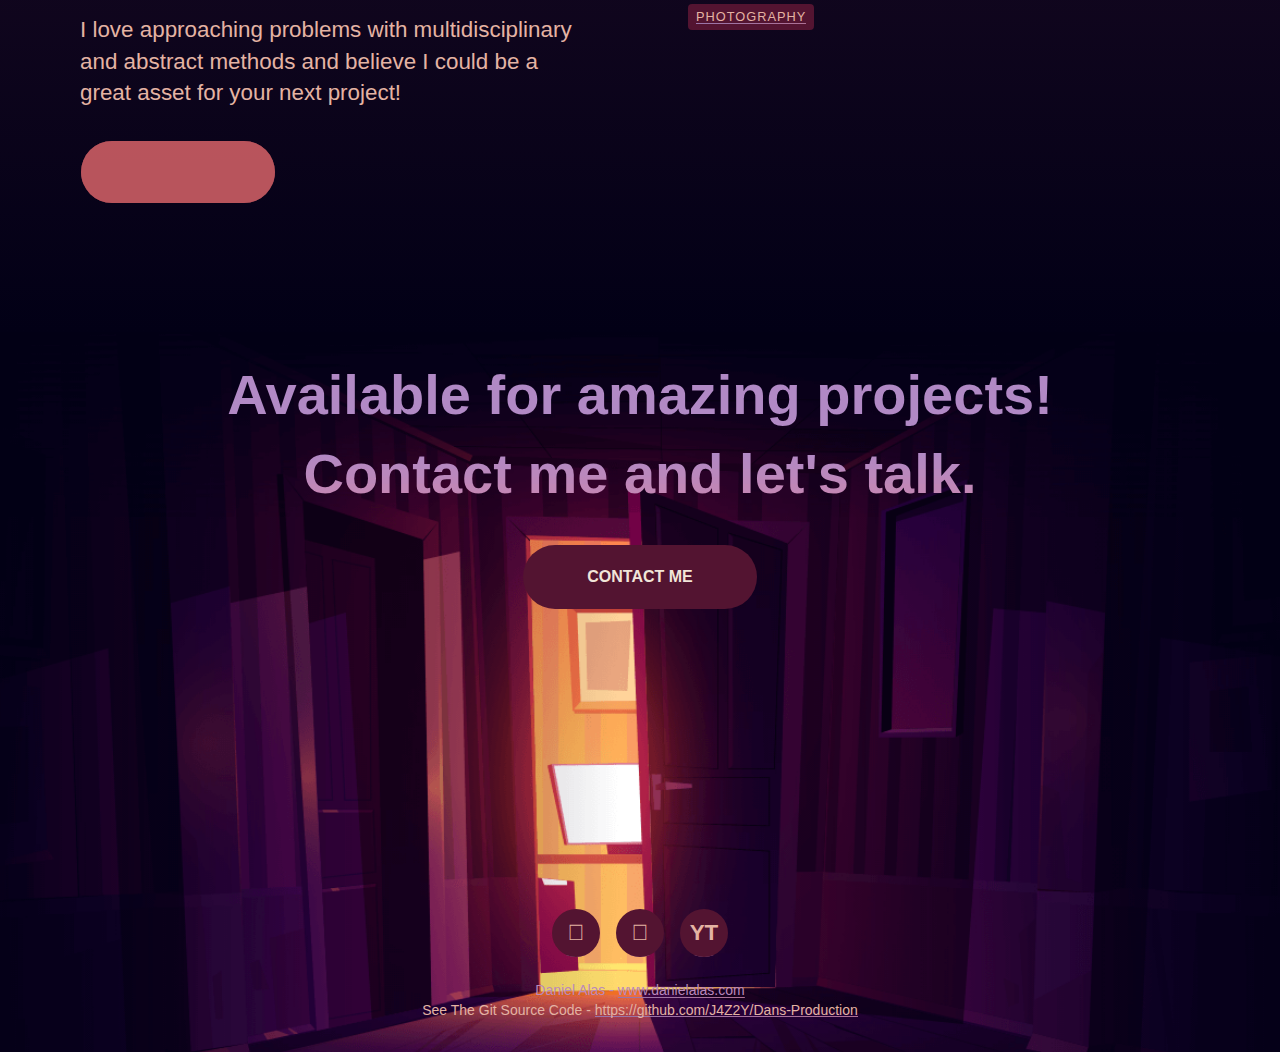
==== commit 6994bb25: "fix css and remove "these are links"" ====
--- a/index.html
+++ b/index.html
@@ -1,6 +1,4 @@
 <!DOCTYPE html>
-<!--    -->
-<!--    -->
 <html data-wf-page="61171728a6a7d5e1baecce57" data-wf-site="61171728a6a7d51f69ecce53">
 
 <head>
@@ -56,26 +54,12 @@
                 <div data-w-id="85997367-0eeb-543f-940e-637367704ca3" style="width:0%" class="preloader__progressbar"></div>
             </div>
         </div>
-        <<<<<<< HEAD <div data-w-id="d725e00c-e576-3254-99c9-631831d4cf24" style="-webkit-transform:translate3d(0, 0%, 0) scale3d(1, 1, 1) rotateX(0) rotateY(0) rotateZ(0) skew(0, 0);-moz-transform:translate3d(0, 0%, 0) scale3d(1, 1, 1) rotateX(0) rotateY(0) rotateZ(0) skew(0, 0);-ms-transform:translate3d(0, 0%, 0) scale3d(1, 1, 1) rotateX(0) rotateY(0) rotateZ(0) skew(0, 0);transform:translate3d(0, 0%, 0) scale3d(1, 1, 1) rotateX(0) rotateY(0) rotateZ(0) skew(0, 0)"
-            class="preloader__bg-top">
-    </div>
-    <div data-w-id="7676e533-2eca-bc58-a555-8d5848c1c18b" style="-webkit-transform:translate3d(0, 0%, 0) scale3d(1, 1, 1) rotateX(0) rotateY(0) rotateZ(0) skew(0, 0);-moz-transform:translate3d(0, 0%, 0) scale3d(1, 1, 1) rotateX(0) rotateY(0) rotateZ(0) skew(0, 0);-ms-transform:translate3d(0, 0%, 0) scale3d(1, 1, 1) rotateX(0) rotateY(0) rotateZ(0) skew(0, 0);transform:translate3d(0, 0%, 0) scale3d(1, 1, 1) rotateX(0) rotateY(0) rotateZ(0) skew(0, 0)"
-        class="preloader__bg-middle"></div>
-    <div data-w-id="40edfc5e-330c-0842-ba9a-e93a07b4bc9a" style="-webkit-transform:translate3d(0, 0%, 0) scale3d(1, 1, 1) rotateX(0) rotateY(0) rotateZ(0) skew(0, 0);-moz-transform:translate3d(0, 0%, 0) scale3d(1, 1, 1) rotateX(0) rotateY(0) rotateZ(0) skew(0, 0);-ms-transform:translate3d(0, 0%, 0) scale3d(1, 1, 1) rotateX(0) rotateY(0) rotateZ(0) skew(0, 0);transform:translate3d(0, 0%, 0) scale3d(1, 1, 1) rotateX(0) rotateY(0) rotateZ(0) skew(0, 0)"
-        class="preloader__bg-bottom"></div>
-    =======
-    <div data-w-id="97a3c41d-2b20-51df-9348-325890c52a1e" class="button__magnetic ghosting">
-        <a data-w-id="97a3c41d-2b20-51df-9348-325890c52a1f" style="opacity:0" href="documents/Resume - Daniel Alas.pdf" class="button__magnetic-link default w-inline-block">
-            <div class="button__magnetic-content">
-                <div class="button__magnetic-txt">Résumé</div>
-            </div>
-        </a>
-        <div class="button__magnetic ghost1"></div>
-        <div class="button__magnetic ghost2"></div>
-        <div class="button__magnetic ghost3"></div>
-    </div>
-    </div>
-    >>>>>>> 0dfa92f2183837a3e5ab96020d629469776cfef0
+        <div data-w-id="d725e00c-e576-3254-99c9-631831d4cf24" style="-webkit-transform:translate3d(0, 0%, 0) scale3d(1, 1, 1) rotateX(0) rotateY(0) rotateZ(0) skew(0, 0);-moz-transform:translate3d(0, 0%, 0) scale3d(1, 1, 1) rotateX(0) rotateY(0) rotateZ(0) skew(0, 0);-ms-transform:translate3d(0, 0%, 0) scale3d(1, 1, 1) rotateX(0) rotateY(0) rotateZ(0) skew(0, 0);transform:translate3d(0, 0%, 0) scale3d(1, 1, 1) rotateX(0) rotateY(0) rotateZ(0) skew(0, 0)"
+            class="preloader__bg-top"></div>
+        <div data-w-id="7676e533-2eca-bc58-a555-8d5848c1c18b" style="-webkit-transform:translate3d(0, 0%, 0) scale3d(1, 1, 1) rotateX(0) rotateY(0) rotateZ(0) skew(0, 0);-moz-transform:translate3d(0, 0%, 0) scale3d(1, 1, 1) rotateX(0) rotateY(0) rotateZ(0) skew(0, 0);-ms-transform:translate3d(0, 0%, 0) scale3d(1, 1, 1) rotateX(0) rotateY(0) rotateZ(0) skew(0, 0);transform:translate3d(0, 0%, 0) scale3d(1, 1, 1) rotateX(0) rotateY(0) rotateZ(0) skew(0, 0)"
+            class="preloader__bg-middle"></div>
+        <div data-w-id="40edfc5e-330c-0842-ba9a-e93a07b4bc9a" style="-webkit-transform:translate3d(0, 0%, 0) scale3d(1, 1, 1) rotateX(0) rotateY(0) rotateZ(0) skew(0, 0);-moz-transform:translate3d(0, 0%, 0) scale3d(1, 1, 1) rotateX(0) rotateY(0) rotateZ(0) skew(0, 0);-ms-transform:translate3d(0, 0%, 0) scale3d(1, 1, 1) rotateX(0) rotateY(0) rotateZ(0) skew(0, 0);transform:translate3d(0, 0%, 0) scale3d(1, 1, 1) rotateX(0) rotateY(0) rotateZ(0) skew(0, 0)"
+            class="preloader__bg-bottom"></div>
     </div>
     <div class="section wf-section">
         <div class="hero"><img src="images/site-art.png" loading="lazy" sizes="(max-width: 479px) 100vw, (max-width: 767px) 640px, (max-width: 1920px) 100vw, 1920px" srcset="images/site-art-p-500.png 500w, images/site-art-p-800.png 800w, images/site-art-p-1080.png 1080w, images/site-art-p-1600.png 1600w, images/site-art.png 1920w"
--- a/css/main.css
+++ b/css/main.css
@@ -0,0 +1,1341 @@
+.w-layout-grid {
+    display: -ms-grid;
+    display: grid;
+    grid-auto-columns: 1fr;
+    -ms-grid-columns: 1fr 1fr;
+    grid-template-columns: 1fr 1fr;
+    -ms-grid-rows: auto auto;
+    grid-template-rows: auto auto;
+    grid-row-gap: 16px;
+    grid-column-gap: 16px;
+}
+
+h1 {
+    margin-top: 0px;
+    margin-bottom: 16px;
+    color: #cb7f65;
+    font-size: 4rem;
+    line-height: 1;
+    font-weight: 600;
+    text-transform: uppercase;
+}
+
+h2 {
+    margin-top: 0px;
+    margin-bottom: 0px;
+    background-image: url('../images/bg_2.png');
+    background-position: 50% 50%;
+    background-size: cover;
+    background-attachment: fixed;
+    color: #d26066;
+    font-size: 8rem;
+    line-height: 0.9;
+    font-weight: 700;
+    text-transform: uppercase;
+    -webkit-background-clip: text;
+    background-clip: text;
+    -webkit-text-fill-color: transparent;
+}
+
+h3 {
+    margin-top: 0px;
+    margin-bottom: 0px;
+    color: #cb7f65;
+    font-size: 2rem;
+    line-height: 30px;
+    font-weight: 600;
+    text-transform: uppercase;
+}
+
+p {
+    margin-bottom: 0px;
+    color: #e4b3a3;
+    font-size: 1.4rem;
+}
+
+.body {
+    background-color: #2f122e;
+    font-family: Poppins, sans-serif;
+    color: #fff;
+    font-size: 16px;
+    line-height: 1.4;
+}
+
+.section {
+    position: static;
+    display: -webkit-box;
+    display: -webkit-flex;
+    display: -ms-flexbox;
+    display: flex;
+    overflow: hidden;
+    width: 100%;
+    height: auto;
+    -webkit-box-orient: vertical;
+    -webkit-box-direction: normal;
+    -webkit-flex-direction: column;
+    -ms-flex-direction: column;
+    flex-direction: column;
+    -webkit-box-align: center;
+    -webkit-align-items: center;
+    -ms-flex-align: center;
+    align-items: center;
+}
+
+.hero {
+    position: relative;
+    display: -webkit-box;
+    display: -webkit-flex;
+    display: -ms-flexbox;
+    display: flex;
+    overflow: hidden;
+    width: 1920px;
+    height: 840px;
+    -webkit-box-orient: horizontal;
+    -webkit-box-direction: normal;
+    -webkit-flex-direction: row;
+    -ms-flex-direction: row;
+    flex-direction: row;
+    -webkit-box-pack: justify;
+    -webkit-justify-content: space-between;
+    -ms-flex-pack: justify;
+    justify-content: space-between;
+    -webkit-box-align: stretch;
+    -webkit-align-items: stretch;
+    -ms-flex-align: stretch;
+    align-items: stretch;
+    background-color: #b189c5;
+    text-align: center;
+}
+
+.content__container {
+    position: static;
+    left: auto;
+    top: auto;
+    right: auto;
+    bottom: auto;
+    display: -webkit-box;
+    display: -webkit-flex;
+    display: -ms-flexbox;
+    display: flex;
+    width: 100%;
+    height: auto;
+    max-width: 1120px;
+    padding: 64px 32px 0px;
+    -webkit-box-orient: vertical;
+    -webkit-box-direction: normal;
+    -webkit-flex-direction: column;
+    -ms-flex-direction: column;
+    flex-direction: column;
+    -webkit-box-pack: start;
+    -webkit-justify-content: flex-start;
+    -ms-flex-pack: start;
+    justify-content: flex-start;
+    -webkit-box-align: start;
+    -webkit-align-items: flex-start;
+    -ms-flex-align: start;
+    align-items: flex-start;
+    background-color: transparent;
+    font-size: 1rem;
+}
+
+.link-socialold {
+    position: relative;
+    display: -webkit-box;
+    display: -webkit-flex;
+    display: -ms-flexbox;
+    display: flex;
+    width: 48px;
+    height: 48px;
+    -webkit-box-pack: center;
+    -webkit-justify-content: center;
+    -ms-flex-pack: center;
+    justify-content: center;
+    -webkit-box-align: center;
+    -webkit-align-items: center;
+    -ms-flex-align: center;
+    align-items: center;
+    background-color: transparent;
+    font-family: 'Fa brands 400', sans-serif;
+    color: #f2e5d9;
+    font-size: 1rem;
+    font-weight: 400;
+    text-decoration: none;
+}
+
+.top01 {
+    position: absolute;
+    left: 0%;
+    top: 0%;
+    right: 0%;
+    bottom: 0%;
+    z-index: 40;
+    display: block;
+    width: 100%;
+    height: auto;
+    max-width: 1920px;
+}
+
+.about {
+    width: 100%;
+    height: auto;
+    margin-top: 64px;
+    margin-bottom: 32px;
+    grid-column-gap: 96px;
+    grid-row-gap: 64px;
+    -ms-grid-rows: auto;
+    grid-template-rows: auto;
+}
+
+.quotes {
+    width: 100%;
+    height: auto;
+    margin-top: 64px;
+    grid-auto-flow: row;
+    grid-column-gap: 96px;
+    grid-row-gap: 64px;
+    -ms-grid-rows: auto;
+    grid-template-rows: auto;
+    font-size: 0.9rem;
+}
+
+.quote__block {
+    display: -webkit-box;
+    display: -webkit-flex;
+    display: -ms-flexbox;
+    display: flex;
+    -webkit-box-orient: vertical;
+    -webkit-box-direction: normal;
+    -webkit-flex-direction: column;
+    -ms-flex-direction: column;
+    flex-direction: column;
+    -webkit-box-pack: start;
+    -webkit-justify-content: flex-start;
+    -ms-flex-pack: start;
+    justify-content: flex-start;
+    -webkit-box-align: start;
+    -webkit-align-items: flex-start;
+    -ms-flex-align: start;
+    align-items: flex-start;
+    color: #fff;
+}
+
+.quote__paragraph {
+    color: #a07769;
+    font-size: 1rem;
+    line-height: 1.4;
+    font-style: italic;
+    font-weight: 400;
+}
+
+.quote__txt-name {
+    margin-top: 24px;
+    color: #a07769;
+    font-weight: 600;
+}
+
+.quote__txt-fonction {
+    color: #a07769;
+    font-size: 0.8rem;
+    line-height: 18px;
+    font-style: normal;
+    font-weight: 400;
+}
+
+.skills {
+    display: -webkit-box;
+    display: -webkit-flex;
+    display: -ms-flexbox;
+    display: flex;
+    -webkit-box-orient: vertical;
+    -webkit-box-direction: normal;
+    -webkit-flex-direction: column;
+    -ms-flex-direction: column;
+    flex-direction: column;
+    -webkit-box-align: start;
+    -webkit-align-items: flex-start;
+    -ms-flex-align: start;
+    align-items: flex-start;
+}
+
+.tag__container {
+    display: -webkit-box;
+    display: -webkit-flex;
+    display: -ms-flexbox;
+    display: flex;
+    width: 100%;
+    height: auto;
+    margin-top: 32px;
+    margin-bottom: 32px;
+    -webkit-flex-wrap: wrap;
+    -ms-flex-wrap: wrap;
+    flex-wrap: wrap;
+    -webkit-box-align: center;
+    -webkit-align-items: center;
+    -ms-flex-align: center;
+    align-items: center;
+}
+
+.tag {
+    margin-right: 8px;
+    margin-bottom: 8px;
+    padding: 4px 8px;
+    border-radius: 4px;
+    background-color: #531431;
+    color: #e4b3a3;
+    font-size: 0.8rem;
+    font-weight: 500;
+    letter-spacing: 1px;
+    text-transform: uppercase;
+}
+
+.tag:hover {
+    background-color: #702d4c;
+    color: #f2e5d9;
+}
+
+.social {
+    position: static;
+    z-index: 6;
+    display: -webkit-box;
+    display: -webkit-flex;
+    display: -ms-flexbox;
+    display: flex;
+    margin-bottom: 16px;
+    -webkit-box-orient: horizontal;
+    -webkit-box-direction: normal;
+    -webkit-flex-direction: row;
+    -ms-flex-direction: row;
+    flex-direction: row;
+    -webkit-box-pack: center;
+    -webkit-justify-content: center;
+    -ms-flex-pack: center;
+    justify-content: center;
+    -webkit-box-align: center;
+    -webkit-align-items: center;
+    -ms-flex-align: center;
+    align-items: center;
+}
+
+.social__icon-container {
+    position: relative;
+    display: -webkit-box;
+    display: -webkit-flex;
+    display: -ms-flexbox;
+    display: flex;
+    margin: 8px;
+    -webkit-box-pack: center;
+    -webkit-justify-content: center;
+    -ms-flex-pack: center;
+    justify-content: center;
+    -webkit-box-align: center;
+    -webkit-align-items: center;
+    -ms-flex-align: center;
+    align-items: center;
+    font-family: 'Fa brands 400', sans-serif;
+    color: #ececec;
+    font-size: 1.2rem;
+    line-height: 1;
+}
+
+.social__bg {
+    position: absolute;
+    z-index: 1;
+    width: 48px;
+    height: 48px;
+    border-radius: 50%;
+    background-color: #531431;
+}
+
+.social-icon {
+    position: relative;
+    z-index: 3;
+    font-family: 'Fa brands 400', sans-serif;
+    color: #e4b3a3;
+    font-size: 1.4rem;
+    font-weight: 400;
+}
+
+.social__icon-link {
+    display: -webkit-box;
+    display: -webkit-flex;
+    display: -ms-flexbox;
+    display: flex;
+    width: 48px;
+    height: 48px;
+    -webkit-box-pack: center;
+    -webkit-justify-content: center;
+    -ms-flex-pack: center;
+    justify-content: center;
+    -webkit-box-align: center;
+    -webkit-align-items: center;
+    -ms-flex-align: center;
+    align-items: center;
+    border-radius: 50%;
+    color: #ececec;
+    text-decoration: none;
+}
+
+.social__bg-over {
+    position: absolute;
+    z-index: 2;
+    display: none;
+    width: 48px;
+    height: 48px;
+    border-radius: 50%;
+    background-color: #cb7f65;
+}
+
+.footer {
+    position: static;
+    display: -webkit-box;
+    display: -webkit-flex;
+    display: -ms-flexbox;
+    display: flex;
+    overflow: hidden;
+    width: 100%;
+    height: 720px;
+    -webkit-box-orient: horizontal;
+    -webkit-box-direction: normal;
+    -webkit-flex-direction: row;
+    -ms-flex-direction: row;
+    flex-direction: row;
+    -webkit-box-pack: center;
+    -webkit-justify-content: center;
+    -ms-flex-pack: center;
+    justify-content: center;
+    -webkit-box-align: center;
+    -webkit-align-items: center;
+    -ms-flex-align: center;
+    align-items: center;
+    background-color: #020016;
+    text-align: center;
+}
+
+.top02 {
+    position: absolute;
+    left: 0%;
+    top: 0%;
+    right: 0%;
+    bottom: 0%;
+    z-index: 39;
+    display: block;
+    width: 100%;
+    height: auto;
+    max-width: 1920px;
+}
+
+.top03 {
+    position: absolute;
+    left: 0%;
+    top: 0%;
+    right: 0%;
+    bottom: 0%;
+    z-index: 38;
+    display: block;
+    width: 100%;
+    height: auto;
+    max-width: 1920px;
+}
+
+.top04 {
+    position: absolute;
+    left: 0%;
+    top: 0%;
+    right: 0%;
+    bottom: 0%;
+    z-index: 37;
+    display: block;
+    width: 100%;
+    height: auto;
+    max-width: 1920px;
+}
+
+.top05 {
+    position: absolute;
+    left: 0%;
+    top: 0%;
+    right: 0%;
+    bottom: 0%;
+    z-index: 36;
+    display: block;
+    width: 100%;
+    height: auto;
+    max-width: 1920px;
+}
+
+.bottom01 {
+    position: absolute;
+    left: 0%;
+    top: 0%;
+    right: 0%;
+    bottom: 0%;
+    z-index: 4;
+    display: block;
+    width: 100%;
+    height: auto;
+    max-width: 1920px;
+}
+
+.bottom02 {
+    position: absolute;
+    left: 0%;
+    top: 0%;
+    right: 0%;
+    bottom: 0%;
+    z-index: 3;
+    display: block;
+    width: 100%;
+    height: auto;
+    max-width: 1920px;
+}
+
+.bottom03 {
+    position: absolute;
+    left: 0%;
+    top: 0%;
+    right: 0%;
+    bottom: 0%;
+    z-index: 2;
+    display: block;
+    width: 100%;
+    height: auto;
+    max-width: 1920px;
+}
+
+.bottom04 {
+    position: absolute;
+    left: 0%;
+    top: 0%;
+    right: 0%;
+    bottom: 0%;
+    z-index: 1;
+    display: block;
+    width: 100%;
+    height: auto;
+    max-width: 1920px;
+}
+
+.cloud08 {
+    position: absolute;
+    left: 0%;
+    top: 0%;
+    right: 0%;
+    bottom: 0%;
+    z-index: 5;
+    display: block;
+    width: 100%;
+    height: auto;
+    max-width: 1920px;
+}
+
+.cloud07 {
+    position: absolute;
+    left: 0%;
+    top: 0%;
+    right: 0%;
+    bottom: 0%;
+    z-index: 6;
+    display: block;
+    width: 100%;
+    height: auto;
+    max-width: 1920px;
+}
+
+.cloud06 {
+    position: absolute;
+    left: 0%;
+    top: 0%;
+    right: 0%;
+    bottom: 0%;
+    z-index: 7;
+    display: block;
+    width: 100%;
+    height: auto;
+    max-width: 1920px;
+}
+
+.cloud05 {
+    position: absolute;
+    left: 0%;
+    top: 0%;
+    right: 0%;
+    bottom: 0%;
+    z-index: 8;
+    display: block;
+    width: 100%;
+    height: auto;
+    max-width: 1920px;
+}
+
+.cloud04 {
+    position: absolute;
+    left: 0%;
+    top: 0%;
+    right: 0%;
+    bottom: 0%;
+    z-index: 9;
+    display: block;
+    width: 100%;
+    height: auto;
+    max-width: 1920px;
+}
+
+.cloud03 {
+    position: absolute;
+    left: 0%;
+    top: 0%;
+    right: 0%;
+    bottom: 0%;
+    z-index: 10;
+    display: block;
+    width: 100%;
+    height: auto;
+    max-width: 1920px;
+}
+
+.cloud02 {
+    position: absolute;
+    left: 0%;
+    top: 0%;
+    right: 0%;
+    bottom: 0%;
+    z-index: 11;
+    display: block;
+    width: 100%;
+    height: auto;
+    max-width: 1920px;
+}
+
+.cloud01 {
+    position: absolute;
+    left: 0%;
+    top: 0%;
+    right: 0%;
+    bottom: 0%;
+    z-index: 12;
+    display: block;
+    width: 100%;
+    height: auto;
+    max-width: 1920px;
+}
+
+.bg-hero {
+    position: absolute;
+    left: 0%;
+    top: 0%;
+    right: 0%;
+    bottom: 0%;
+    z-index: 0;
+    display: block;
+    width: 100%;
+    height: auto;
+    max-width: 1920px;
+}
+
+.h2__background {
+    background-image: url('../images/bg.png');
+    background-position: 50% 0%;
+    background-size: cover;
+    background-attachment: scroll;
+}
+
+.content__intro {
+    width: 100%;
+    height: auto;
+    text-align: center;
+}
+
+.footer__container {
+    display: -webkit-box;
+    display: -webkit-flex;
+    display: -ms-flexbox;
+    display: flex;
+    width: 100%;
+    height: auto;
+    max-width: 1920px;
+    min-height: 720px;
+    padding-top: 0px;
+    padding-bottom: 64px;
+    -webkit-box-orient: vertical;
+    -webkit-box-direction: normal;
+    -webkit-flex-direction: column;
+    -ms-flex-direction: column;
+    flex-direction: column;
+    -webkit-box-pack: justify;
+    -webkit-justify-content: space-between;
+    -ms-flex-pack: justify;
+    justify-content: space-between;
+    -webkit-box-align: center;
+    -webkit-align-items: center;
+    -ms-flex-align: center;
+    align-items: center;
+    background-image: url('../images/bg-footer.png');
+    background-position: 50% 0%;
+    background-size: cover;
+    text-align: center;
+}
+
+.footer__paragraph {
+    margin-bottom: 32px;
+    background-image: url('../images/bg.png');
+    background-size: cover;
+    background-attachment: scroll;
+    color: #e4b3a3;
+    font-size: 3.5rem;
+    font-weight: 600;
+    -webkit-background-clip: text;
+    background-clip: text;
+    -webkit-text-fill-color: transparent;
+}
+
+.button__magnetic {
+    position: relative;
+}
+
+.button__magnetic.ghost1 {
+    position: absolute;
+    left: 0%;
+    top: 0%;
+    right: 0%;
+    bottom: 0%;
+    z-index: 90;
+    margin: 1px;
+    border-radius: 32px;
+    background-color: #d26066;
+    opacity: 0.5;
+}
+
+.button__magnetic.ghosting {
+    display: -webkit-box;
+    display: -webkit-flex;
+    display: -ms-flexbox;
+    display: flex;
+    min-height: 64px;
+    -webkit-box-pack: center;
+    -webkit-justify-content: center;
+    -ms-flex-pack: center;
+    justify-content: center;
+    -webkit-box-align: center;
+    -webkit-align-items: center;
+    -ms-flex-align: center;
+    align-items: center;
+}
+
+.button__magnetic.ghost2 {
+    position: absolute;
+    left: 0%;
+    top: 0%;
+    right: 0%;
+    bottom: 0%;
+    z-index: 80;
+    margin: 1px;
+    border-radius: 32px;
+    background-color: #d26066;
+    opacity: 0.5;
+}
+
+.button__magnetic.ghost3 {
+    position: absolute;
+    left: 0%;
+    top: 0%;
+    right: 0%;
+    bottom: 0%;
+    z-index: 70;
+    margin: 1px;
+    border-radius: 32px;
+    background-color: #d26066;
+    opacity: 0.5;
+}
+
+.button__magnetic-content {
+    display: -webkit-box;
+    display: -webkit-flex;
+    display: -ms-flexbox;
+    display: flex;
+    min-height: 64px;
+    padding: 0px 64px;
+    -webkit-box-pack: center;
+    -webkit-justify-content: center;
+    -ms-flex-pack: center;
+    justify-content: center;
+    -webkit-flex-wrap: wrap;
+    -ms-flex-wrap: wrap;
+    flex-wrap: wrap;
+    -webkit-box-align: center;
+    -webkit-align-items: center;
+    -ms-flex-align: center;
+    align-items: center;
+    -webkit-align-content: stretch;
+    -ms-flex-line-pack: stretch;
+    align-content: stretch;
+    background-color: #531431;
+    color: #f2e5d9;
+    font-size: 1rem;
+    font-weight: 600;
+    text-transform: uppercase;
+}
+
+.button__magnetic-link {
+    position: relative;
+    z-index: 100;
+    overflow: hidden;
+    border: 1px solid #ddd;
+    border-radius: 5px;
+    color: #333;
+    text-decoration: none;
+}
+
+.button__magnetic-link.default {
+    border-style: none;
+    border-width: 0px;
+    border-radius: 32px;
+}
+
+.content {
+    position: relative;
+    z-index: 1;
+    display: -webkit-box;
+    display: -webkit-flex;
+    display: -ms-flexbox;
+    display: flex;
+    width: 100%;
+    height: auto;
+    padding-right: 0px;
+    padding-bottom: 128px;
+    -webkit-box-orient: vertical;
+    -webkit-box-direction: normal;
+    -webkit-flex-direction: column;
+    -ms-flex-direction: column;
+    flex-direction: column;
+    -webkit-box-pack: start;
+    -webkit-justify-content: flex-start;
+    -ms-flex-pack: start;
+    justify-content: flex-start;
+    -webkit-box-align: center;
+    -webkit-align-items: center;
+    -ms-flex-align: center;
+    align-items: center;
+    background-image: -webkit-gradient(linear, left top, left bottom, from(#2f122e), to(#020016));
+    background-image: linear-gradient(180deg, #2f122e, #020016);
+}
+
+.footer__contact {
+    display: -webkit-box;
+    display: -webkit-flex;
+    display: -ms-flexbox;
+    display: flex;
+    -webkit-box-orient: vertical;
+    -webkit-box-direction: normal;
+    -webkit-flex-direction: column;
+    -ms-flex-direction: column;
+    flex-direction: column;
+    -webkit-box-pack: center;
+    -webkit-justify-content: center;
+    -ms-flex-pack: center;
+    justify-content: center;
+    -webkit-box-align: center;
+    -webkit-align-items: center;
+    -ms-flex-align: center;
+    align-items: center;
+}
+
+.preloader {
+    position: fixed;
+    left: 0%;
+    top: 0%;
+    right: 0%;
+    bottom: 0%;
+    z-index: 9000;
+    display: none;
+    width: 100vw;
+    height: 100vh;
+    -webkit-box-pack: center;
+    -webkit-justify-content: center;
+    -ms-flex-pack: center;
+    justify-content: center;
+    -webkit-box-align: center;
+    -webkit-align-items: center;
+    -ms-flex-align: center;
+    align-items: center;
+    background-color: rgba(2, 0, 22, 0.5);
+    color: #531431;
+}
+
+.preloader__img-logo {
+    color: #cb7f65;
+}
+
+.preloader__item {
+    position: relative;
+    z-index: 10;
+    display: -webkit-box;
+    display: -webkit-flex;
+    display: -ms-flexbox;
+    display: flex;
+    -webkit-box-orient: vertical;
+    -webkit-box-direction: normal;
+    -webkit-flex-direction: column;
+    -ms-flex-direction: column;
+    flex-direction: column;
+    -webkit-box-pack: center;
+    -webkit-justify-content: center;
+    -ms-flex-pack: center;
+    justify-content: center;
+    -webkit-box-align: center;
+    -webkit-align-items: center;
+    -ms-flex-align: center;
+    align-items: center;
+}
+
+.preloader__loading {
+    position: relative;
+    display: -webkit-box;
+    display: -webkit-flex;
+    display: -ms-flexbox;
+    display: flex;
+    overflow: hidden;
+    width: 140px;
+    height: 2px;
+    margin-top: 32px;
+    border-radius: 2px;
+}
+
+.preloader__progressbar {
+    width: 100%;
+    height: auto;
+    background-color: #cb7f65;
+}
+
+.preloader__bg-bottom {
+    position: absolute;
+    left: 0%;
+    top: 0%;
+    right: 0%;
+    bottom: 0%;
+    z-index: 0;
+    background-color: rgba(2, 0, 22, 0.5);
+}
+
+.preloader__bg-middle {
+    position: absolute;
+    left: 0%;
+    top: 0%;
+    right: 0%;
+    bottom: 0%;
+    z-index: 1;
+    background-color: rgba(2, 0, 22, 0.5);
+}
+
+.preloader__bg-top {
+    position: absolute;
+    left: 0%;
+    top: 0%;
+    right: 0%;
+    bottom: 0%;
+    z-index: 2;
+    background-color: #020016;
+}
+
+.footer__bottom {
+    color: #e4b3a3;
+    font-size: 14px;
+}
+
+.top_foot_text {
+    color: #BA88BD;
+    text-decoration: none;
+    font-size: 14px;
+}
+
+.top_foot_link {
+    color: #BA88BD;
+    text-decoration: none;
+    font-size: 14px;
+}
+
+.link {
+    color: #e4b3a3;
+    text-decoration: none;
+}
+
+.heading {
+    color: #a07769;
+}
+
+.text-span {
+    font-weight: 400;
+}
+
+.utility-page-wrap {
+    display: -webkit-box;
+    display: -webkit-flex;
+    display: -ms-flexbox;
+    display: flex;
+    width: 100vw;
+    height: 100vh;
+    max-height: 100%;
+    max-width: 100%;
+    -webkit-box-pack: center;
+    -webkit-justify-content: center;
+    -ms-flex-pack: center;
+    justify-content: center;
+    -webkit-box-align: center;
+    -webkit-align-items: center;
+    -ms-flex-align: center;
+    align-items: center;
+}
+
+.utility-page-content {
+    display: -webkit-box;
+    display: -webkit-flex;
+    display: -ms-flexbox;
+    display: flex;
+    width: 260px;
+    -webkit-box-orient: vertical;
+    -webkit-box-direction: normal;
+    -webkit-flex-direction: column;
+    -ms-flex-direction: column;
+    flex-direction: column;
+    text-align: center;
+}
+
+.utility-page-form {
+    display: -webkit-box;
+    display: -webkit-flex;
+    display: -ms-flexbox;
+    display: flex;
+    -webkit-box-orient: vertical;
+    -webkit-box-direction: normal;
+    -webkit-flex-direction: column;
+    -ms-flex-direction: column;
+    flex-direction: column;
+    -webkit-box-align: stretch;
+    -webkit-align-items: stretch;
+    -ms-flex-align: stretch;
+    align-items: stretch;
+}
+
+.button {
+    display: block;
+    margin-right: 21px;
+    margin-left: auto;
+    -webkit-box-orient: vertical;
+    -webkit-box-direction: normal;
+    -webkit-flex-direction: column;
+    -ms-flex-direction: column;
+    flex-direction: column;
+    -webkit-box-pack: center;
+    -webkit-justify-content: center;
+    -ms-flex-pack: center;
+    justify-content: center;
+    -webkit-box-align: center;
+    -webkit-align-items: center;
+    -ms-flex-align: center;
+    align-items: center;
+    -webkit-align-self: flex-end;
+    -ms-flex-item-align: end;
+    align-self: flex-end;
+}
+
+.sticky-nav {
+    position: -webkit-sticky;
+    position: sticky;
+    top: 0px;
+    z-index: 1;
+    padding: 20px;
+    float: none;
+    clear: both;
+    background-color: rgba(167, 135, 135, 0);
+    color: hsla(0, 0%, 100%, 0);
+}
+
+.nav-grid {
+    display: -ms-grid;
+    display: grid;
+    width: 100%;
+    margin: 0px;
+    padding: 0px;
+    -webkit-box-pack: start;
+    -webkit-justify-content: flex-start;
+    -ms-flex-pack: start;
+    justify-content: flex-start;
+    -webkit-box-align: center;
+    -webkit-align-items: center;
+    -ms-flex-align: center;
+    align-items: center;
+    grid-auto-flow: column;
+    grid-auto-columns: -webkit-max-content;
+    grid-auto-columns: max-content;
+    grid-column-gap: 20px;
+    grid-row-gap: 20px;
+    -ms-grid-columns: 1fr -webkit-max-content -webkit-max-content -webkit-max-content;
+    -ms-grid-columns: 1fr max-content max-content max-content;
+    grid-template-columns: 1fr -webkit-max-content -webkit-max-content -webkit-max-content;
+    grid-template-columns: 1fr max-content max-content max-content;
+    -ms-grid-rows: auto;
+    grid-template-rows: auto;
+}
+
+.nav-logo-link {
+    display: block;
+    height: 60px;
+    margin-right: 0px;
+    margin-left: 0px;
+    padding: 0px;
+}
+
+.nav-logo {
+    width: auto;
+    height: 100%;
+    -o-object-fit: contain;
+    object-fit: contain;
+    -o-object-position: 0% 50%;
+    object-position: 0% 50%;
+}
+
+.nav-link {
+    display: block;
+    margin-right: 0px;
+    margin-left: 0px;
+    padding: 10px 0px;
+    color: #444;
+    text-decoration: none;
+}
+
+.button-2 {
+    position: relative;
+    border-radius: 20px;
+    background-color: #531431;
+    color: #f2e5d9;
+}
+
+.button-2.w--current {
+    position: -webkit-sticky;
+    position: sticky;
+    left: auto;
+    bottom: auto;
+    display: inline-block;
+    clear: none;
+    border: 1px none #000;
+    border-radius: 20px;
+    background-color: #531431;
+    color: #f2e5d9;
+}
+
+.link-2 {
+    color: #e4b3a3;
+}
+
+.link-3 {
+    color: #e4b3a3;
+}
+
+.link-4 {
+    color: #e4b3a3;
+}
+
+.link-5 {
+    color: #e4b3a3;
+}
+
+.link-6 {
+    color: #e4b3a3;
+}
+
+.link-7 {
+    color: #e4b3a3;
+}
+
+.tag-no-link {
+    margin-right: 8px;
+    margin-bottom: 8px;
+    padding: 4px 8px;
+    border-radius: 3px;
+    background-color: #531431;
+    color: #e4b3a3;
+    font-size: 0.8rem;
+    font-weight: 500;
+    letter-spacing: 1px;
+    text-decoration: none;
+    text-transform: uppercase;
+    background-clip: border-box;
+}
+
+@media screen and (max-width: 991px) {
+    h1 {
+        font-size: 5rem;
+    }
+    h2 {
+        font-size: 6rem;
+    }
+    .hero {
+        width: 1440px;
+        height: 630px;
+    }
+    .content__container {
+        padding-top: 48px;
+        padding-right: 32px;
+        padding-left: 32px;
+    }
+    .about {
+        margin-top: 64px;
+        -ms-grid-columns: 1fr;
+        grid-template-columns: 1fr;
+        -ms-grid-rows: auto auto;
+        grid-template-rows: auto auto;
+    }
+    .quotes {
+        margin-top: 32px;
+        grid-column-gap: 32px;
+        grid-row-gap: 32px;
+    }
+    .footer__container {
+        padding-right: 32px;
+        padding-left: 32px;
+    }
+    .footer__paragraph {
+        font-size: 2.5rem;
+    }
+}
+
+@media screen and (max-width: 767px) {
+    h1 {
+        font-size: 4rem;
+    }
+    h2 {
+        font-size: 4.4rem;
+    }
+    p {
+        font-size: 1.2rem;
+    }
+    .section {
+        position: static;
+    }
+    .hero {
+        display: -webkit-box;
+        display: -webkit-flex;
+        display: -ms-flexbox;
+        display: flex;
+        width: 640px;
+        height: 280px;
+    }
+    .about {
+        margin-bottom: 32px;
+    }
+    .quotes {
+        grid-row-gap: 32px;
+        -ms-grid-columns: 1fr;
+        grid-template-columns: 1fr;
+        -ms-grid-rows: auto auto;
+        grid-template-rows: auto auto;
+    }
+    .footer__paragraph {
+        font-size: 1.8rem;
+    }
+    .sticky-nav {
+        position: relative;
+    }
+    .nav-grid {
+        text-align: center;
+    }
+}
+
+@media screen and (max-width: 479px) {
+    h1 {
+        font-size: 2rem;
+    }
+    h2 {
+        font-size: 2.4rem;
+    }
+    h3 {
+        font-size: 1.5rem;
+    }
+    .hero {
+        width: 960px;
+        height: 420px;
+    }
+    .content__container {
+        padding-top: 32px;
+        padding-right: 16px;
+        padding-left: 16px;
+    }
+    .about {
+        margin-top: 32px;
+        grid-row-gap: 32px;
+        text-align: left;
+    }
+    .quotes {
+        margin-top: 0px;
+    }
+    .skills {
+        -webkit-box-align: start;
+        -webkit-align-items: flex-start;
+        -ms-flex-align: start;
+        align-items: flex-start;
+    }
+    .tag__container {
+        margin-top: 16px;
+        -webkit-box-pack: start;
+        -webkit-justify-content: flex-start;
+        -ms-flex-pack: start;
+        justify-content: flex-start;
+        -webkit-box-align: start;
+        -webkit-align-items: flex-start;
+        -ms-flex-align: start;
+        align-items: flex-start;
+    }
+    .social {
+        -webkit-flex-wrap: wrap;
+        -ms-flex-wrap: wrap;
+        flex-wrap: wrap;
+    }
+    .footer__container {
+        padding: 0px 16px 32px;
+    }
+    .footer__paragraph {
+        font-size: 1.5rem;
+    }
+    .content {
+        padding-bottom: 64px;
+    }
+    .sticky-nav {
+        padding: 0px;
+    }
+    .nav-grid {
+        grid-auto-flow: row;
+        grid-column-gap: 0px;
+        grid-row-gap: 0px;
+        -ms-grid-columns: 1fr;
+        grid-template-columns: 1fr;
+        -ms-grid-rows: 100px;
+        grid-template-rows: 100px;
+    }
+    .nav-logo-link {
+        border-top: 1px solid #c4c4c4;
+        text-decoration: none;
+    }
+    .nav-link {
+        padding-top: 10px;
+        padding-bottom: 10px;
+        border-top: 1px solid #c4c4c4;
+        text-decoration: none;
+    }
+}
+
+a {
+    color: inherit;
+    text-decoration: none;
+}
+
+a {
+    background: linear-gradient(to right, hsl(281, 24%, 56%), hsl(324, 27%, 56%)), linear-gradient(to right, hsl(60, 100%, 80%), hsl(341, 54%, 69%), hsl(279, 34%, 65%));
+    background-size: 100% 0.1em, 0 0.1em;
+    background-position: 100% 100%, 0 100%;
+    background-repeat: no-repeat;
+    transition: background-size 400ms;
+}
+
+a:hover,
+a:focus {
+    background-size: 0 0.1em, 100% 0.1em;
+}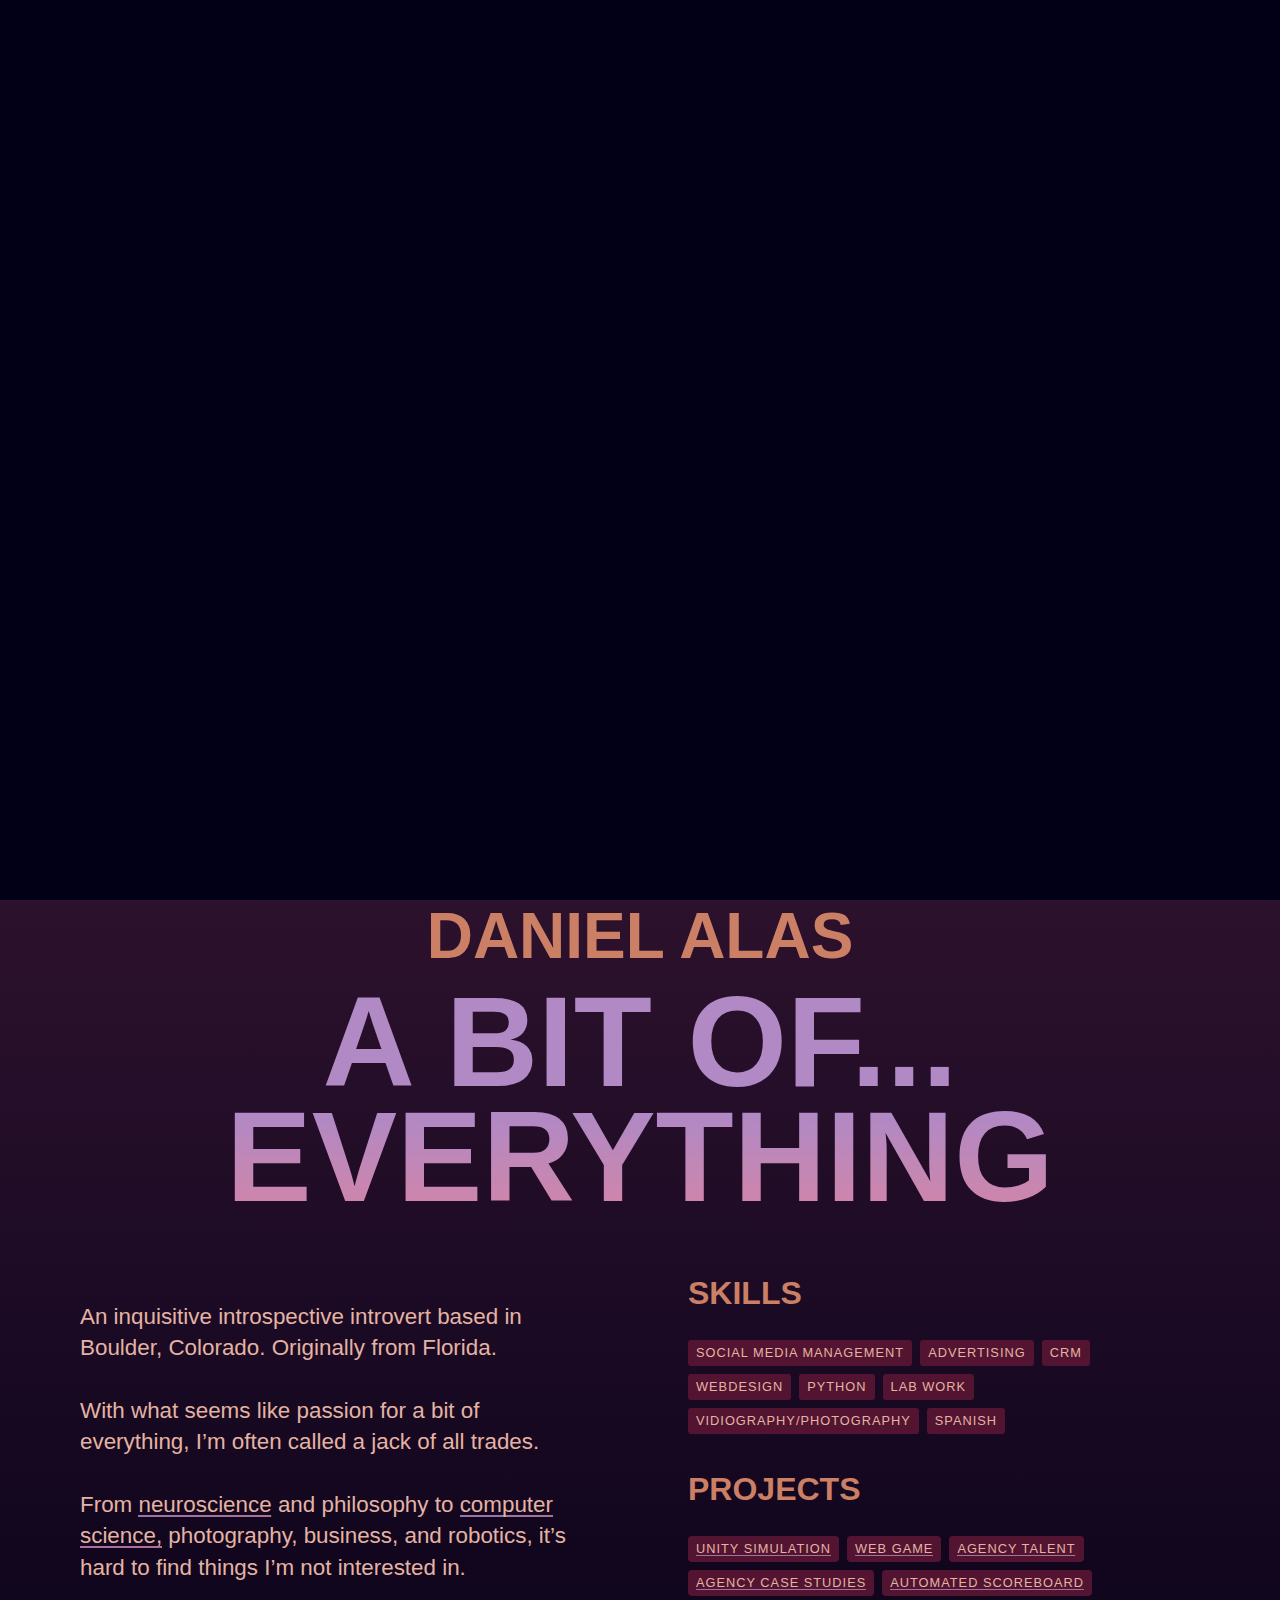
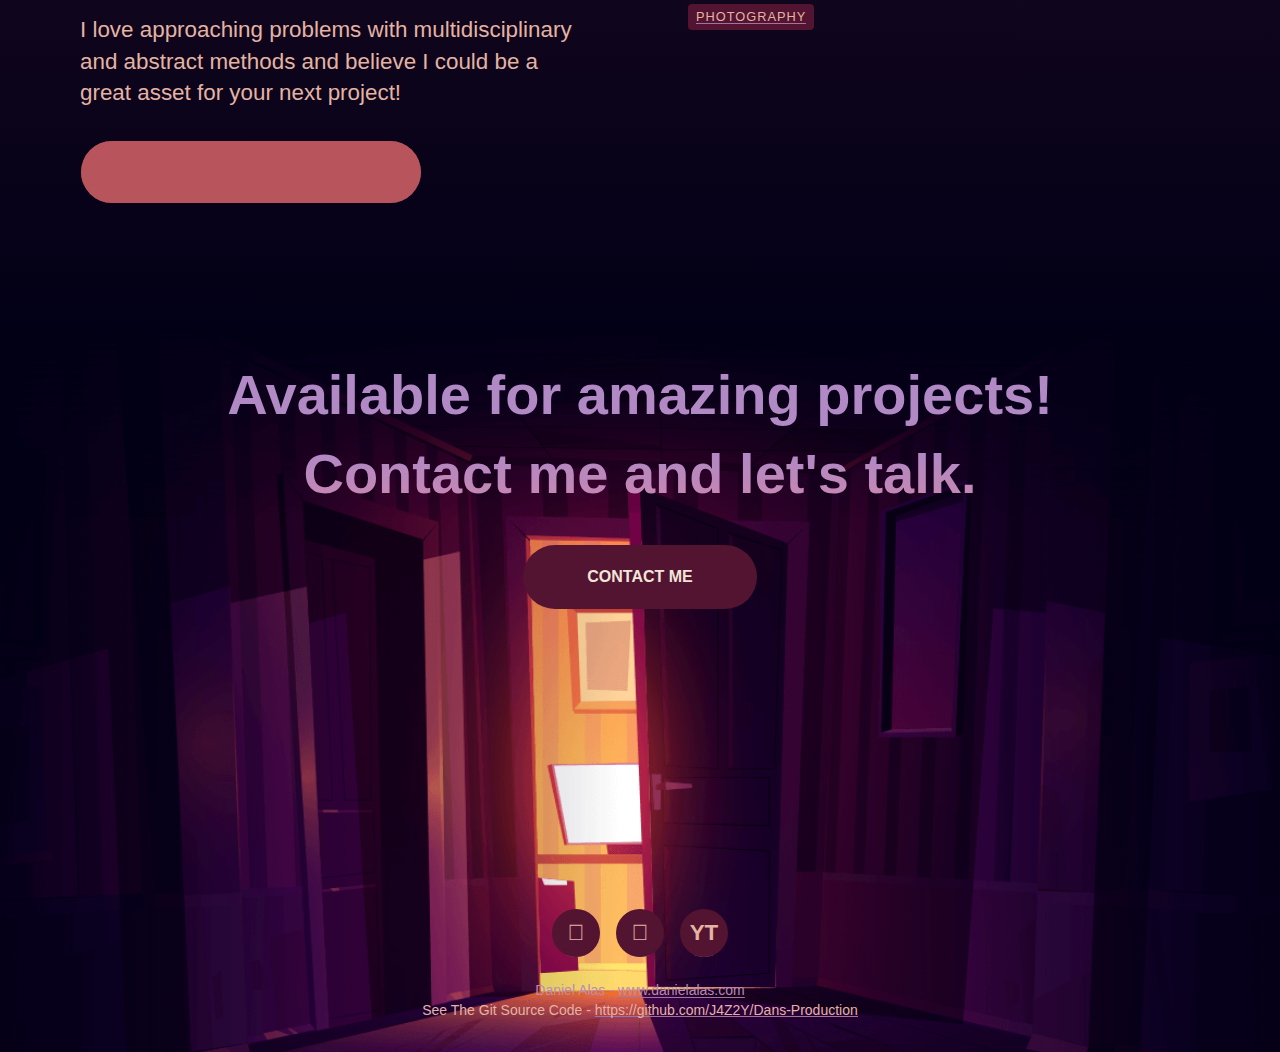
==== commit 931bf877: "removed outdated resume and replaced school proj." ====
--- a/index.html
+++ b/index.html
@@ -96,7 +96,7 @@
                     <h2 data-w-id="b078a090-c013-d410-b561-8df3d2e522ec" class="h2__background">A bit of... everything</h2>
                 </div>
                 <div data-w-id="b078a090-c013-d410-b561-8df3d2e522f0" class="w-layout-grid about">
-                    <p><span>An inquisitive introspective introvert based in Boulder, Colorado. Originally from Florida.</span><br><br><span>With what seems like passion for a bit of everything, I’m often called a jack of all trades.</span><br>‍<br><span>From <a href="">neuroscience</a> and philosophy to <a href="">computer science,</a> photography, business, and robotics, it’s hard to find things I’m not interested in.</span><br><br><span>I love approaching problems with multidisciplinary and abstract methods and believe I could be a great asset for your next project!</span><br></p>
+                    <p><span>An inquisitive introspective introvert based in Boulder, Colorado. Originally from Florida.</span><br><br><span>With what seems like passion for a bit of everything, I’m often called a jack of all trades.</span><br>‍<br><span>From <a href="https://www.saddorislab.org/">neuroscience</a> and philosophy to <a href="https://github.com/J4Z2Y">computer science,</a> photography, business, and robotics, it’s hard to find things I’m not interested in.</span><br><br><span>I love approaching problems with multidisciplinary and abstract methods and believe I could be a great asset for your next project!</span><br></p>
                     <div class="skills">
                         <h3>skills</h3>
                         <div class="tag__container">
@@ -124,18 +124,18 @@
                                 <a href="https://case-studies-fd0b94.webflow.io/" target="_blank" class="link-3">Agency Case Studies</a>
                             </div>
                             <div class="tag">
-                                <a href="https://www.youtube.com/watch?v=UWBwI-HG-7s" class="link-4">school video project</a>
-                            </div>
-                            <div class="tag">
-                                <a href="https://www.youtube.com/watch?v=GQjGzl2w6uE" class="link-7">photography</a>
+                                <a href="https://github.com/J4Z2Y/scoreboard" class="link-4">Automated Scoreboard</a>
+                            </div>
+                            <div class="tag">
+                                <a href="https://www.youtube.com/watch?v=GQjGzl2w6uE" class="link-7">Photography</a>
                             </div>
                         </div>
                     </div>
                 </div>
                 <div data-w-id="97a3c41d-2b20-51df-9348-325890c52a1e" class="button__magnetic ghosting">
-                    <a data-w-id="97a3c41d-2b20-51df-9348-325890c52a1f" style="opacity:0" href="documents/Resume---Daniel-Alas.pdf" class="button__magnetic-link default w-inline-block">
+                    <a data-w-id="97a3c41d-2b20-51df-9348-325890c52a1f" style="opacity:0" href="" class="button__magnetic-link default w-inline-block">
                         <div class="button__magnetic-content">
-                            <div class="button__magnetic-txt">Résumé</div>
+                            <div class="button__magnetic-txt">Résumé (comming soon)</div>
                         </div>
                     </a>
                     <div class="button__magnetic ghost1"></div>
@@ -149,7 +149,7 @@
                 <div data-w-id="b64160ed-b902-812f-162f-5094dd1e878b" class="footer__contact">
                     <p class="footer__paragraph">Available for amazing projects!<br>Contact me and let&#x27;s talk.</p>
                     <div class="button__magnetic ghosting">
-                        <a data-w-id="a949cba2-4aca-a4b1-a086-45912722daca" href="mailto:danielalas65@gmail.com" class="button__magnetic-link default w-inline-block">
+                        <a data-w-id="a949cba2-4aca-a4b1-a086-45912722daca" href="mailto:hi@danielalas.com" class="button__magnetic-link default w-inline-block">
                             <div class="button__magnetic-content">
                                 <div class="button__magnetic-txt">contact me</div>
                             </div>
@@ -209,4 +209,4 @@
         </script>
 </body>
 
-</html>+</html>
